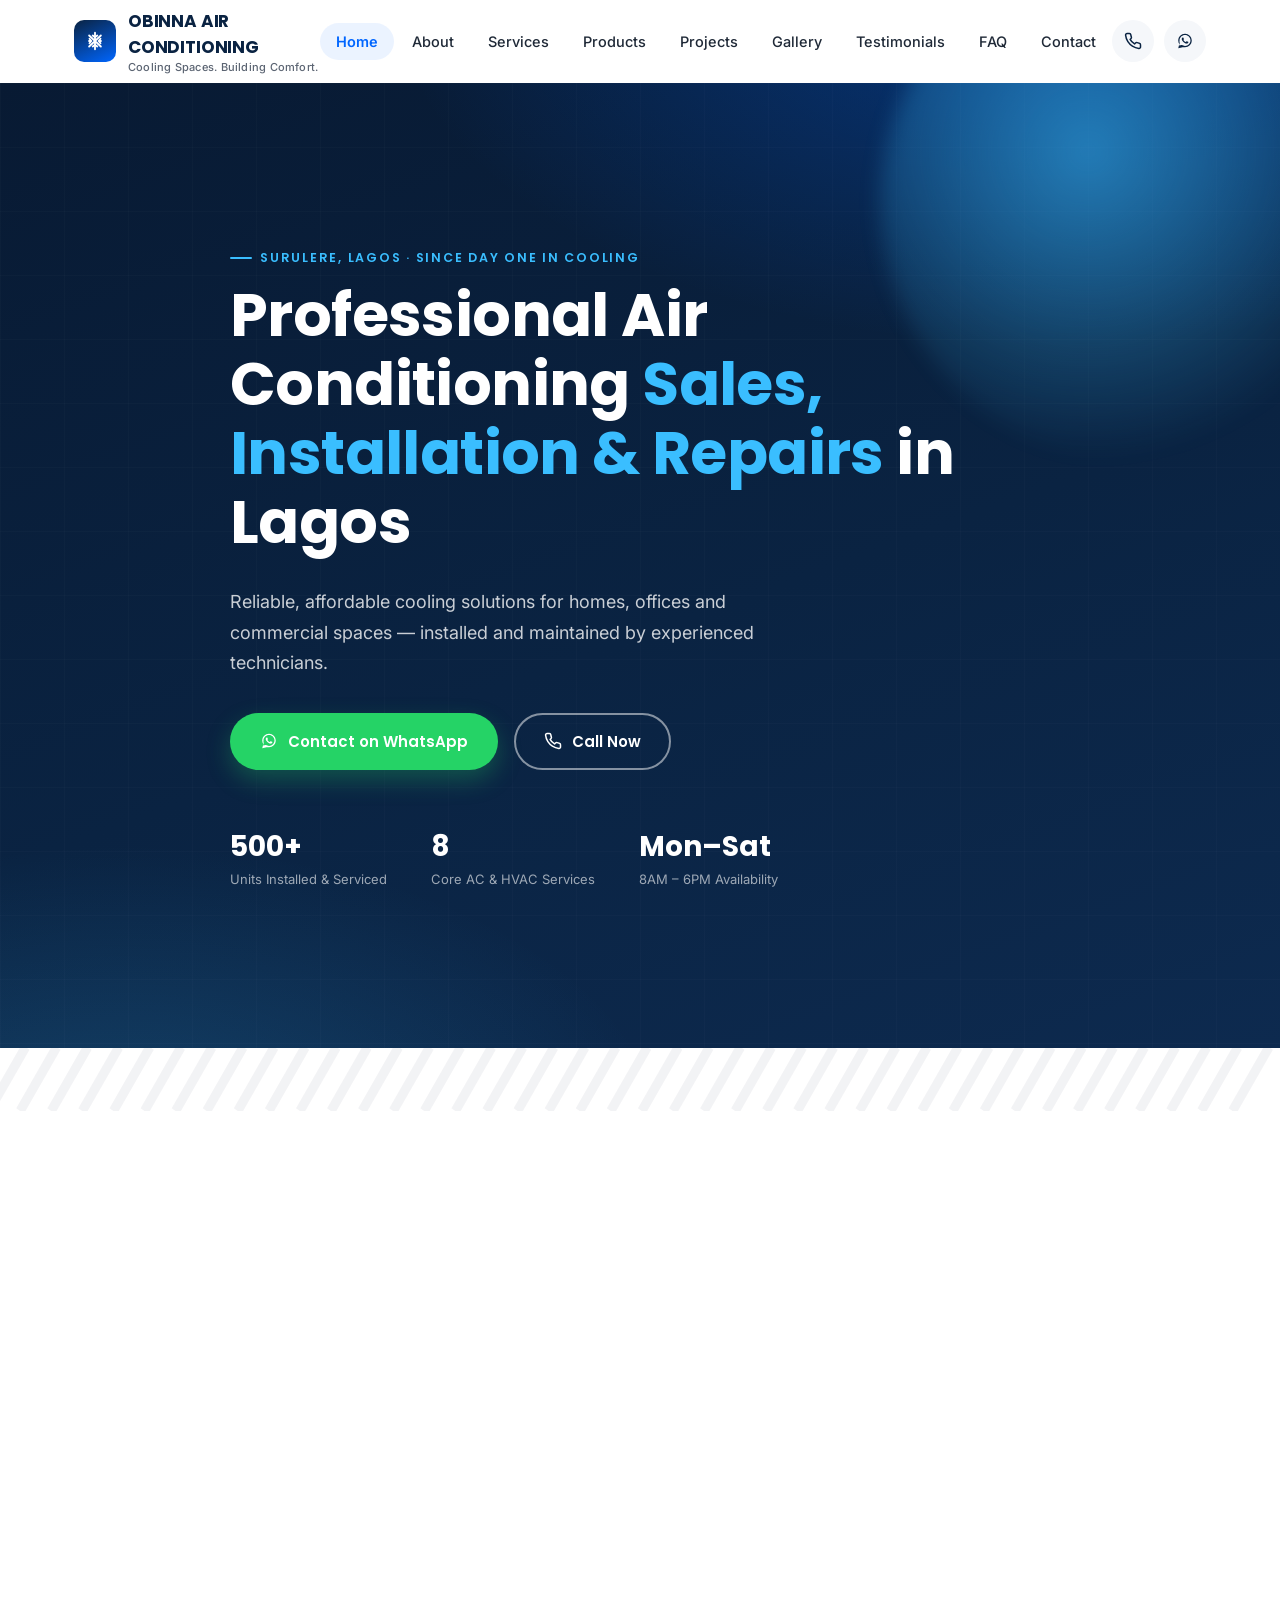
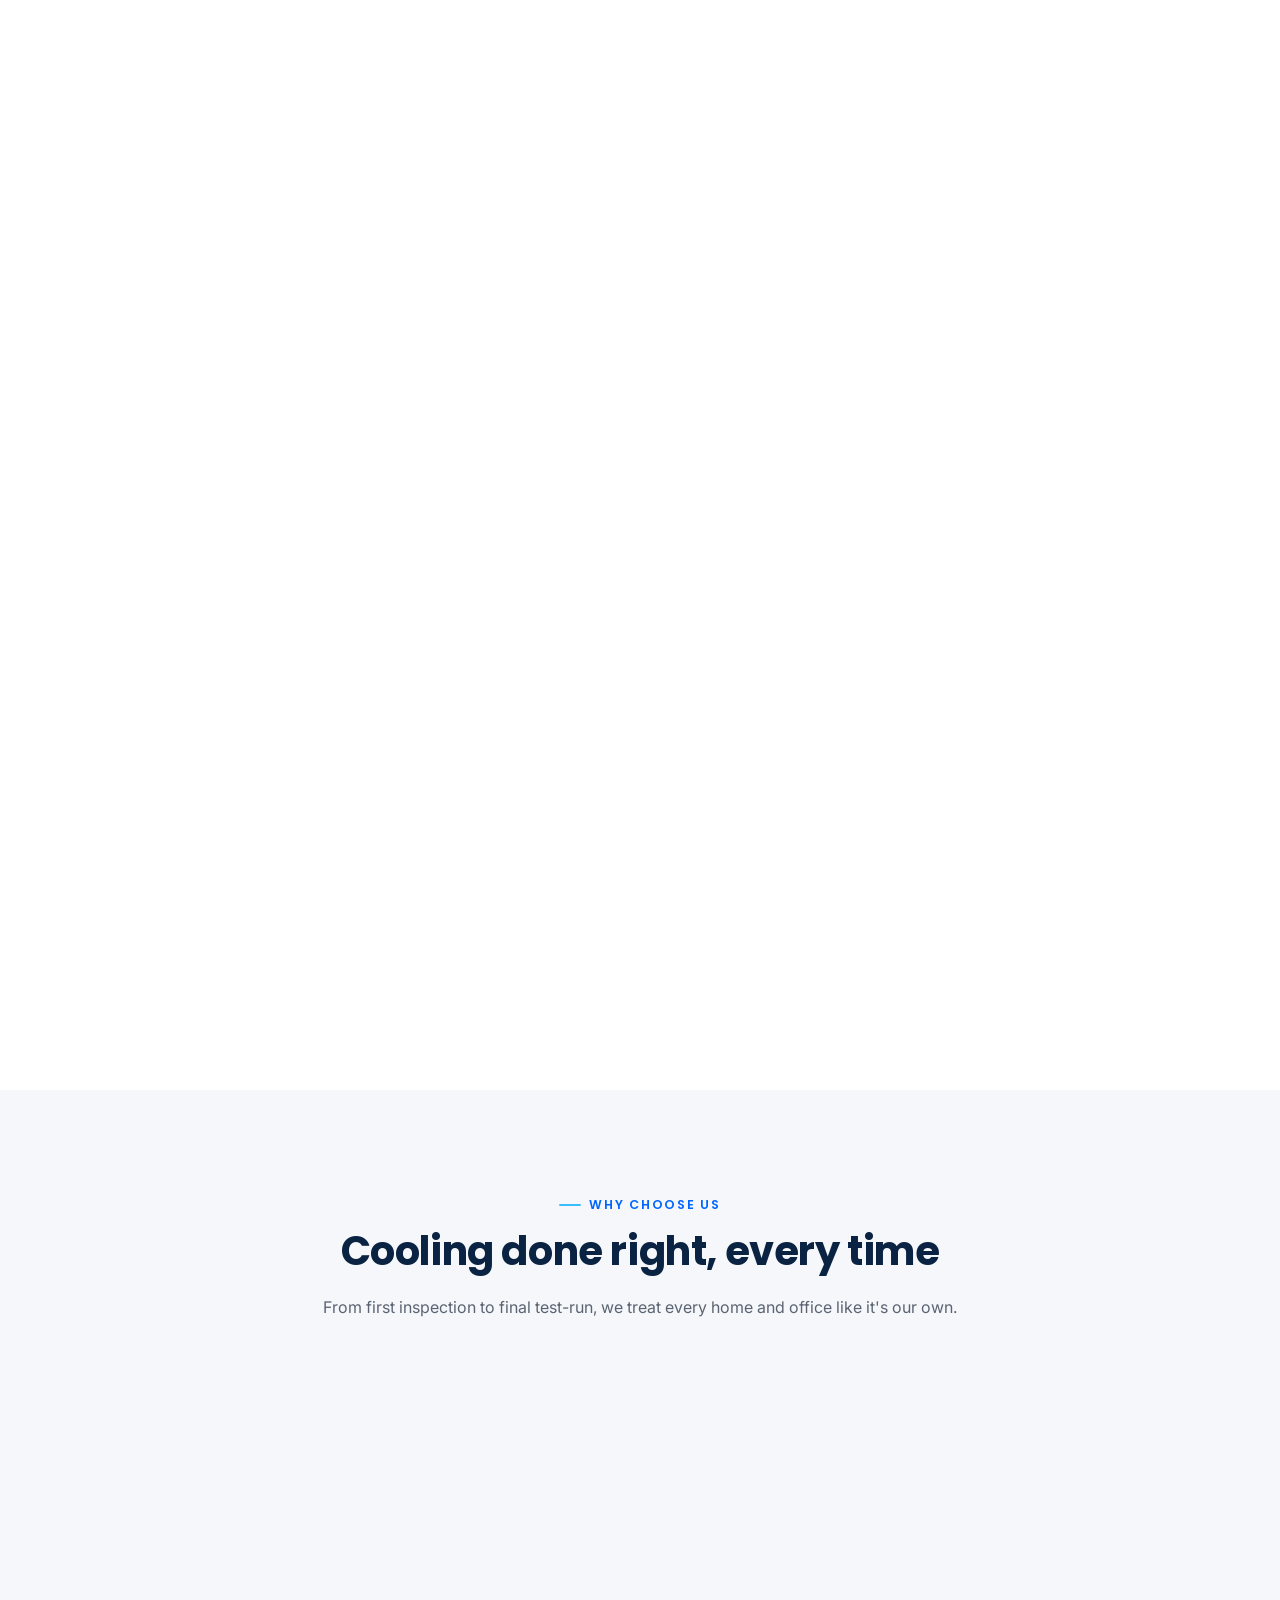
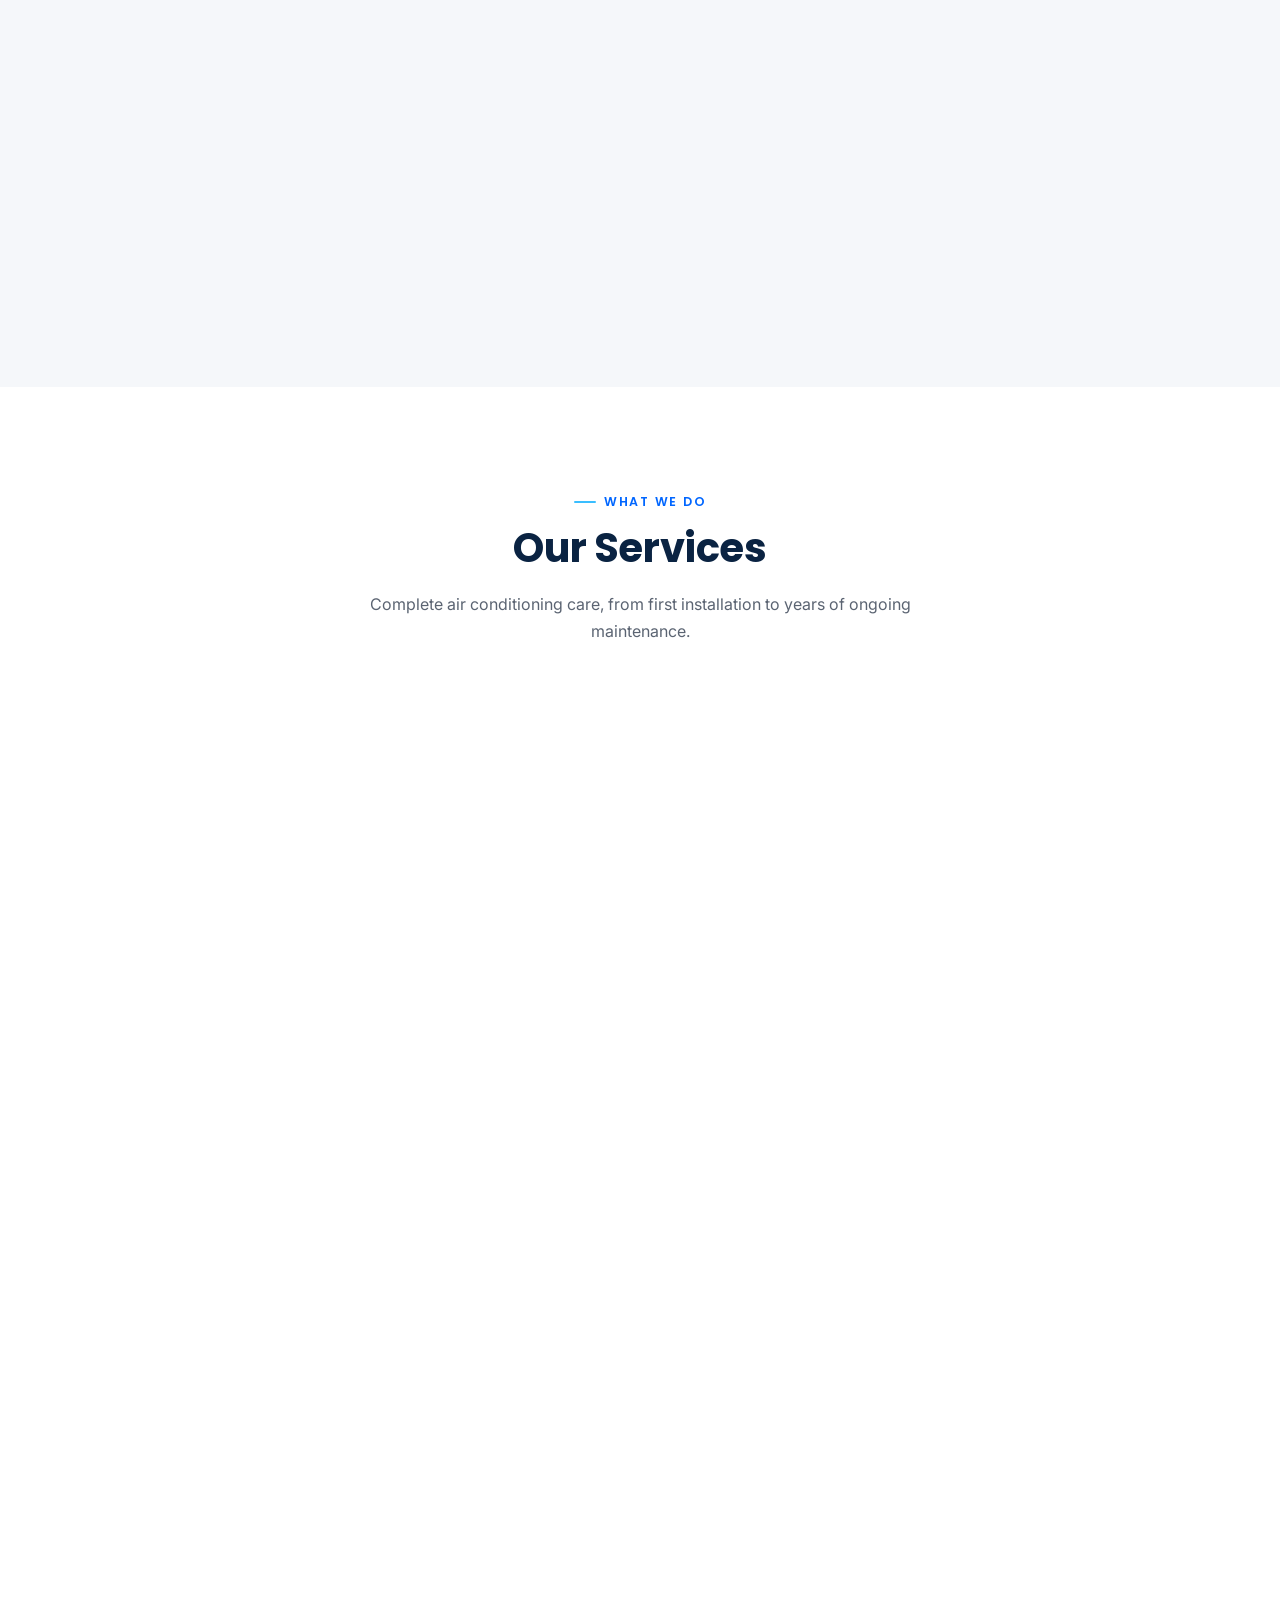
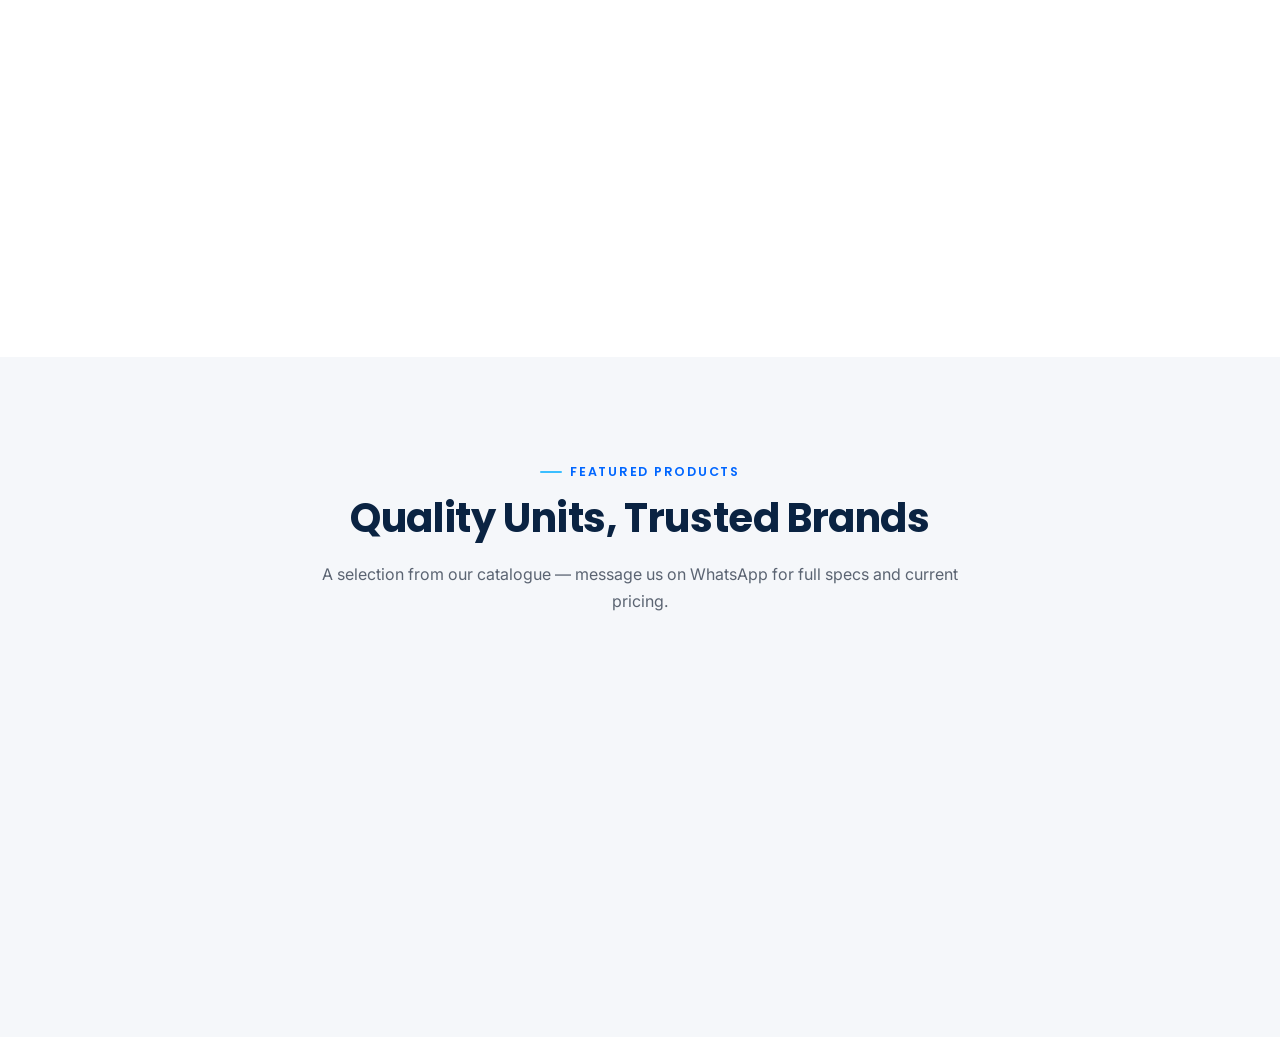
==== index.html @ 701710a2 "Add files via upload" ====
<!DOCTYPE html>
<html lang="en">
<head>
<meta charset="UTF-8">
<meta name="viewport" content="width=device-width, initial-scale=1.0">
<title>Home | Obinna Air Conditioning</title>
<meta name="description" content="Professional air conditioning sales, installation, repairs and maintenance in Surulere, Lagos.">
<meta property="og:title" content="Home | Obinna Air Conditioning">
<meta property="og:description" content="Professional air conditioning sales, installation, repairs and maintenance in Surulere, Lagos.">
<meta property="og:type" content="website">
<link rel="icon" href="data:image/svg+xml,<svg xmlns=%22http://www.w3.org/2000/svg%22 viewBox=%220 0 24 24%22><rect width=%2224%22 height=%2224%22 rx=%226%22 fill=%22%230A2342%22/><path d=%22M12 3v18M5.6 6l12.8 12M5.6 18 18.4 6%22 stroke=%22%233ABEFF%22 stroke-width=%222%22 stroke-linecap=%22round%22/></svg>">
<link rel="preconnect" href="https://fonts.googleapis.com">
<link rel="preconnect" href="https://fonts.gstatic.com" crossorigin>
<link href="https://fonts.googleapis.com/css2?family=Poppins:wght@500;600;700;800&family=Inter:wght@400;500;600&display=swap" rel="stylesheet">
<link rel="stylesheet" href="style.css">
</head>
<body>
<div id="loader"><div class="loader-mark"><span></span></div></div>
<header class="site-header">
  <div class="container nav-wrap">
    <a href="index.html" class="brand">
      <span class="brand-mark"><svg viewBox="0 0 24 24" fill="none" stroke="currentColor" stroke-width="2" stroke-linecap="round" stroke-linejoin="round"><path d="M12 3v18M5.6 6l12.8 12M5.6 18 18.4 6"/><path d="M12 8 9.5 6M12 8l2.5-2M12 16l-2.5 2M12 16l2.5 2M8 12H5.5M8 12 6 9.5M8 12 6 14.5M16 12h2.5M16 12l2-2.5M16 12l2 2.5"/></svg></span>
      <span>OBINNA AIR CONDITIONING<small>Cooling Spaces. Building Comfort.</small></span>
    </a>
    <nav class="nav-links">
      <a href="index.html" class="active">Home</a>
<a href="about.html">About</a>
<a href="services.html">Services</a>
<a href="products.html">Products</a>
<a href="projects.html">Projects</a>
<a href="gallery.html">Gallery</a>
<a href="testimonials.html">Testimonials</a>
<a href="faq.html">FAQ</a>
<a href="contact.html">Contact</a>
    </nav>
    <div class="nav-actions">
      <a href="tel:+2348029831281" class="icon-btn" data-call aria-label="Call us"><svg viewBox="0 0 24 24" fill="none" stroke="currentColor" stroke-width="2" stroke-linecap="round" stroke-linejoin="round"><path d="M22 16.92v3a2 2 0 0 1-2.18 2 19.8 19.8 0 0 1-8.63-3.07 19.5 19.5 0 0 1-6-6 19.8 19.8 0 0 1-3.07-8.67A2 2 0 0 1 4.11 2h3a2 2 0 0 1 2 1.72c.13.96.36 1.9.7 2.81a2 2 0 0 1-.45 2.11L8.09 9.91a16 16 0 0 0 6 6l1.27-1.27a2 2 0 0 1 2.11-.45c.9.34 1.85.57 2.81.7A2 2 0 0 1 22 16.92z"/></svg></a>
      <a href="#" class="icon-btn" data-wa aria-label="WhatsApp us"><svg viewBox="0 0 32 32" fill="currentColor"><path d="M16.02 3C9.4 3 4 8.36 4 15c0 2.36.68 4.55 1.86 6.42L4 29l7.77-2.03A11.9 11.9 0 0 0 16.02 27C22.63 27 28 21.64 28 15S22.63 3 16.02 3Zm0 21.7c-2.02 0-3.9-.55-5.52-1.5l-.4-.24-4.6 1.2 1.23-4.48-.26-.46A9.63 9.63 0 0 1 6.3 15c0-5.36 4.37-9.7 9.72-9.7 5.36 0 9.72 4.34 9.72 9.7 0 5.36-4.36 9.7-9.72 9.7Zm5.35-7.26c-.29-.15-1.73-.85-2-.95-.27-.1-.46-.15-.66.15-.2.29-.76.94-.93 1.14-.17.19-.34.22-.63.07-.29-.14-1.23-.45-2.34-1.43-.86-.77-1.45-1.72-1.62-2.01-.17-.29-.02-.45.13-.6.13-.13.29-.34.44-.5.14-.17.19-.29.29-.48.1-.2.05-.37-.02-.51-.07-.15-.66-1.58-.9-2.17-.24-.57-.48-.5-.66-.5h-.56c-.2 0-.51.07-.78.37-.27.29-1.02 1-1.02 2.44s1.05 2.83 1.19 3.03c.15.19 2.06 3.14 4.99 4.4.7.3 1.24.48 1.67.61.7.22 1.34.19 1.84.12.56-.08 1.73-.71 1.97-1.39.24-.68.24-1.27.17-1.39-.07-.12-.26-.19-.55-.34Z"/></svg></a>
      <button class="nav-toggle" aria-label="Toggle menu"><span></span><span></span><span></span></button>
    </div>
  </div>
</header>


<section class="hero">
  <div class="hero-orb"></div>
  <div class="container hero-inner">
    <div class="eyebrow">Surulere, Lagos &middot; Since Day One in Cooling</div>
    <h1>Professional Air Conditioning <em>Sales, Installation &amp; Repairs</em> in Lagos</h1>
    <p class="lead">Reliable, affordable cooling solutions for homes, offices and commercial spaces &mdash; installed and maintained by experienced technicians.</p>
    <div class="hero-ctas">
      <a href="#" class="btn btn-whatsapp" data-wa><svg viewBox="0 0 32 32" fill="currentColor"><path d="M16.02 3C9.4 3 4 8.36 4 15c0 2.36.68 4.55 1.86 6.42L4 29l7.77-2.03A11.9 11.9 0 0 0 16.02 27C22.63 27 28 21.64 28 15S22.63 3 16.02 3Zm0 21.7c-2.02 0-3.9-.55-5.52-1.5l-.4-.24-4.6 1.2 1.23-4.48-.26-.46A9.63 9.63 0 0 1 6.3 15c0-5.36 4.37-9.7 9.72-9.7 5.36 0 9.72 4.34 9.72 9.7 0 5.36-4.36 9.7-9.72 9.7Zm5.35-7.26c-.29-.15-1.73-.85-2-.95-.27-.1-.46-.15-.66.15-.2.29-.76.94-.93 1.14-.17.19-.34.22-.63.07-.29-.14-1.23-.45-2.34-1.43-.86-.77-1.45-1.72-1.62-2.01-.17-.29-.02-.45.13-.6.13-.13.29-.34.44-.5.14-.17.19-.29.29-.48.1-.2.05-.37-.02-.51-.07-.15-.66-1.58-.9-2.17-.24-.57-.48-.5-.66-.5h-.56c-.2 0-.51.07-.78.37-.27.29-1.02 1-1.02 2.44s1.05 2.83 1.19 3.03c.15.19 2.06 3.14 4.99 4.4.7.3 1.24.48 1.67.61.7.22 1.34.19 1.84.12.56-.08 1.73-.71 1.97-1.39.24-.68.24-1.27.17-1.39-.07-.12-.26-.19-.55-.34Z"/></svg>Contact on WhatsApp</a>
      <a href="tel:+2348029831281" class="btn btn-outline" data-call><svg viewBox="0 0 24 24" fill="none" stroke="currentColor" stroke-width="2" stroke-linecap="round" stroke-linejoin="round"><path d="M22 16.92v3a2 2 0 0 1-2.18 2 19.8 19.8 0 0 1-8.63-3.07 19.5 19.5 0 0 1-6-6 19.8 19.8 0 0 1-3.07-8.67A2 2 0 0 1 4.11 2h3a2 2 0 0 1 2 1.72c.13.96.36 1.9.7 2.81a2 2 0 0 1-.45 2.11L8.09 9.91a16 16 0 0 0 6 6l1.27-1.27a2 2 0 0 1 2.11-.45c.9.34 1.85.57 2.81.7A2 2 0 0 1 22 16.92z"/></svg>Call Now</a>
    </div>
    <div class="hero-stats">
      <div><strong>500+</strong><span>Units Installed &amp; Serviced</span></div>
      <div><strong>8</strong><span>Core AC &amp; HVAC Services</span></div>
      <div><strong>Mon&ndash;Sat</strong><span>8AM &ndash; 6PM Availability</span></div>
    </div>
  </div>
</section>
<div class="vent-divider"><svg preserveAspectRatio="none" viewBox="0 0 1400 64"><line x1="-40" y1="0" x2="-80" y2="64" stroke="#0A2342" stroke-opacity="0.05" stroke-width="10"/><line x1="-6" y1="0" x2="-46" y2="64" stroke="#0A2342" stroke-opacity="0.05" stroke-width="10"/><line x1="28" y1="0" x2="-12" y2="64" stroke="#0A2342" stroke-opacity="0.05" stroke-width="10"/><line x1="62" y1="0" x2="22" y2="64" stroke="#0A2342" stroke-opacity="0.05" stroke-width="10"/><line x1="96" y1="0" x2="56" y2="64" stroke="#0A2342" stroke-opacity="0.05" stroke-width="10"/><line x1="130" y1="0" x2="90" y2="64" stroke="#0A2342" stroke-opacity="0.05" stroke-width="10"/><line x1="164" y1="0" x2="124" y2="64" stroke="#0A2342" stroke-opacity="0.05" stroke-width="10"/><line x1="198" y1="0" x2="158" y2="64" stroke="#0A2342" stroke-opacity="0.05" stroke-width="10"/><line x1="232" y1="0" x2="192" y2="64" stroke="#0A2342" stroke-opacity="0.05" stroke-width="10"/><line x1="266" y1="0" x2="226" y2="64" stroke="#0A2342" stroke-opacity="0.05" stroke-width="10"/><line x1="300" y1="0" x2="260" y2="64" stroke="#0A2342" stroke-opacity="0.05" stroke-width="10"/><line x1="334" y1="0" x2="294" y2="64" stroke="#0A2342" stroke-opacity="0.05" stroke-width="10"/><line x1="368" y1="0" x2="328" y2="64" stroke="#0A2342" stroke-opacity="0.05" stroke-width="10"/><line x1="402" y1="0" x2="362" y2="64" stroke="#0A2342" stroke-opacity="0.05" stroke-width="10"/><line x1="436" y1="0" x2="396" y2="64" stroke="#0A2342" stroke-opacity="0.05" stroke-width="10"/><line x1="470" y1="0" x2="430" y2="64" stroke="#0A2342" stroke-opacity="0.05" stroke-width="10"/><line x1="504" y1="0" x2="464" y2="64" stroke="#0A2342" stroke-opacity="0.05" stroke-width="10"/><line x1="538" y1="0" x2="498" y2="64" stroke="#0A2342" stroke-opacity="0.05" stroke-width="10"/><line x1="572" y1="0" x2="532" y2="64" stroke="#0A2342" stroke-opacity="0.05" stroke-width="10"/><line x1="606" y1="0" x2="566" y2="64" stroke="#0A2342" stroke-opacity="0.05" stroke-width="10"/><line x1="640" y1="0" x2="600" y2="64" stroke="#0A2342" stroke-opacity="0.05" stroke-width="10"/><line x1="674" y1="0" x2="634" y2="64" stroke="#0A2342" stroke-opacity="0.05" stroke-width="10"/><line x1="708" y1="0" x2="668" y2="64" stroke="#0A2342" stroke-opacity="0.05" stroke-width="10"/><line x1="742" y1="0" x2="702" y2="64" stroke="#0A2342" stroke-opacity="0.05" stroke-width="10"/><line x1="776" y1="0" x2="736" y2="64" stroke="#0A2342" stroke-opacity="0.05" stroke-width="10"/><line x1="810" y1="0" x2="770" y2="64" stroke="#0A2342" stroke-opacity="0.05" stroke-width="10"/><line x1="844" y1="0" x2="804" y2="64" stroke="#0A2342" stroke-opacity="0.05" stroke-width="10"/><line x1="878" y1="0" x2="838" y2="64" stroke="#0A2342" stroke-opacity="0.05" stroke-width="10"/><line x1="912" y1="0" x2="872" y2="64" stroke="#0A2342" stroke-opacity="0.05" stroke-width="10"/><line x1="946" y1="0" x2="906" y2="64" stroke="#0A2342" stroke-opacity="0.05" stroke-width="10"/><line x1="980" y1="0" x2="940" y2="64" stroke="#0A2342" stroke-opacity="0.05" stroke-width="10"/><line x1="1014" y1="0" x2="974" y2="64" stroke="#0A2342" stroke-opacity="0.05" stroke-width="10"/><line x1="1048" y1="0" x2="1008" y2="64" stroke="#0A2342" stroke-opacity="0.05" stroke-width="10"/><line x1="1082" y1="0" x2="1042" y2="64" stroke="#0A2342" stroke-opacity="0.05" stroke-width="10"/><line x1="1116" y1="0" x2="1076" y2="64" stroke="#0A2342" stroke-opacity="0.05" stroke-width="10"/><line x1="1150" y1="0" x2="1110" y2="64" stroke="#0A2342" stroke-opacity="0.05" stroke-width="10"/><line x1="1184" y1="0" x2="1144" y2="64" stroke="#0A2342" stroke-opacity="0.05" stroke-width="10"/><line x1="1218" y1="0" x2="1178" y2="64" stroke="#0A2342" stroke-opacity="0.05" stroke-width="10"/><line x1="1252" y1="0" x2="1212" y2="64" stroke="#0A2342" stroke-opacity="0.05" stroke-width="10"/><line x1="1286" y1="0" x2="1246" y2="64" stroke="#0A2342" stroke-opacity="0.05" stroke-width="10"/><line x1="1320" y1="0" x2="1280" y2="64" stroke="#0A2342" stroke-opacity="0.05" stroke-width="10"/><line x1="1354" y1="0" x2="1314" y2="64" stroke="#0A2342" stroke-opacity="0.05" stroke-width="10"/><line x1="1388" y1="0" x2="1348" y2="64" stroke="#0A2342" stroke-opacity="0.05" stroke-width="10"/></svg></div>

<section>
  <div class="container split">
    <div class="reveal">
      <div class="eyebrow">About Obinna Air Conditioning</div>
      <h2>Cooling spaces across Lagos with care and precision</h2>
      <p>Based in Surulere, we specialise in the sales, installation, repair, maintenance and servicing of residential and commercial air conditioning systems. Every project &mdash; from a single bedroom split unit to a full office HVAC fit-out &mdash; is completed with professionalism and attention to detail.</p>
      <ul class="pill-list">
        <li><svg viewBox="0 0 24 24" fill="none" stroke="currentColor" stroke-width="2.4" stroke-linecap="round" stroke-linejoin="round"><polyline points="20 6 9 17 4 12"/></svg>Skilled, experienced technicians</li>
        <li><svg viewBox="0 0 24 24" fill="none" stroke="currentColor" stroke-width="2.4" stroke-linecap="round" stroke-linejoin="round"><polyline points="20 6 9 17 4 12"/></svg>Genuine equipment and spare parts</li>
        <li><svg viewBox="0 0 24 24" fill="none" stroke="currentColor" stroke-width="2.4" stroke-linecap="round" stroke-linejoin="round"><polyline points="20 6 9 17 4 12"/></svg>Transparent, affordable pricing</li>
      </ul>
      <a href="about.html" class="btn btn-outline-dark">More About Us</a>
    </div>
    <div class="reveal">
      <div class="service-block-media" style="border-radius:var(--radius);overflow:hidden;box-shadow:var(--shadow-soft);aspect-ratio:5/4;">
        <img src="https://source.unsplash.com/900x720/?air-conditioner-technician,working" alt="Technician servicing an air conditioner" loading="lazy" style="width:100%;height:100%;object-fit:cover;">
      </div>
    </div>
  </div>
</section>

<section class="bg-section">
      <div class="container">
        <div class="section-head center">
          <div class="eyebrow" style="justify-content:center">Why Choose Us</div>
          <h2>Cooling done right, every time</h2>
          <p style="margin:14px auto 0">From first inspection to final test-run, we treat every home and office like it's our own.</p>
        </div>
        <div class="feature-grid reveal-stagger"><div class="feature-card reveal " data-i="0">
          <div class="icon-tile"><svg viewBox="0 0 24 24" fill="none" stroke="currentColor" stroke-width="2" stroke-linecap="round" stroke-linejoin="round"><circle cx="12" cy="8" r="6"/><path d="M9 14 6.5 22 12 18l5.5 4L15 14"/></svg></div>
          <h3>Experienced Technicians</h3>
          <p>Certified, background-checked engineers with years of hands-on HVAC field experience.</p>
        </div>
<div class="feature-card reveal " data-i="1">
          <div class="icon-tile"><svg viewBox="0 0 24 24" fill="none" stroke="currentColor" stroke-width="2" stroke-linecap="round" stroke-linejoin="round"><path d="M12 2v4M12 18v4M4.9 4.9l2.8 2.8M16.3 16.3l2.8 2.8M2 12h4M18 12h4M4.9 19.1l2.8-2.8M16.3 7.7l2.8-2.8"/><circle cx="12" cy="12" r="3"/></svg></div>
          <h3>Genuine Spare Parts</h3>
          <p>We install and repair with authentic manufacturer parts only, never counterfeits.</p>
        </div>
<div class="feature-card reveal " data-i="2">
          <div class="icon-tile"><svg viewBox="0 0 24 24" fill="none" stroke="currentColor" stroke-width="2" stroke-linecap="round" stroke-linejoin="round"><circle cx="12" cy="12" r="9"/><path d="M12 7v5l3 3"/></svg></div>
          <h3>Fast Response Time</h3>
          <p>Same-day callouts across Surulere and greater Lagos for urgent repairs.</p>
        </div>
<div class="feature-card reveal " data-i="3">
          <div class="icon-tile"><svg viewBox="0 0 24 24" fill="none" stroke="currentColor" stroke-width="2" stroke-linecap="round" stroke-linejoin="round"><path d="M14.7 6.3a4 4 0 0 0-5.6 5.6L2 19l3 3 7.1-7.1a4 4 0 0 0 5.6-5.6l-2.5 2.5-2-2 2.5-2.5z"/></svg></div>
          <h3>Quality Workmanship</h3>
          <p>Every job is finished to a professional standard and pressure-tested before we leave.</p>
        </div>
<div class="feature-card reveal " data-i="4">
          <div class="icon-tile"><svg viewBox="0 0 24 24" fill="none" stroke="currentColor" stroke-width="2" stroke-linecap="round" stroke-linejoin="round"><polygon points="12 2 15 9 22 9.5 17 14.5 18.5 22 12 18 5.5 22 7 14.5 2 9.5 9 9"/></svg></div>
          <h3>Affordable Pricing</h3>
          <p>Transparent, competitive quotes with no hidden charges.</p>
        </div>
<div class="feature-card reveal " data-i="5">
          <div class="icon-tile"><svg viewBox="0 0 24 24" fill="none" stroke="currentColor" stroke-width="2" stroke-linecap="round" stroke-linejoin="round"><circle cx="12" cy="12" r="9"/><path d="M8 14s1.5 2 4 2 4-2 4-2M9 9h.01M15 9h.01"/></svg></div>
          <h3>Customer Satisfaction</h3>
          <p>A growing list of happy homes and businesses across Lagos trust our work.</p>
        </div></div>
      </div>
    </section>

<section>
  <div class="container">
    <div class="section-head center">
      <div class="eyebrow" style="justify-content:center">What We Do</div>
      <h2>Our Services</h2>
      <p style="margin:14px auto 0">Complete air conditioning care, from first installation to years of ongoing maintenance.</p>
    </div>
    <div class="service-grid reveal-stagger"><div class="service-card reveal " data-i="0">
          <div class="thumb"><img src="https://source.unsplash.com/900x700/?air-conditioner-installation,technician" alt="AC Installation" loading="lazy" class="lazy"></div>
          <div class="body">
            <div class="tags"><span class="tag">Installation</span></div>
            <h3>AC Installation</h3>
            <p>Professional supply and installation of split, cassette, standing and window units for homes and offices, sized correctly for your space.</p>
            <a href="services.html" class="btn btn-outline-dark btn-sm">Learn More</a>
          </div>
        </div>
<div class="service-card reveal " data-i="1">
          <div class="thumb"><img src="https://source.unsplash.com/900x700/?air-conditioner-repair,technician" alt="AC Repairs" loading="lazy" class="lazy"></div>
          <div class="body">
            <div class="tags"><span class="tag">Repairs</span></div>
            <h3>AC Repairs</h3>
            <p>Fast, accurate diagnosis and repair of faulty air conditioners — from no-cooling complaints to strange noises and leaks.</p>
            <a href="services.html" class="btn btn-outline-dark btn-sm">Learn More</a>
          </div>
        </div>
<div class="service-card reveal " data-i="2">
          <div class="thumb"><img src="https://source.unsplash.com/900x700/?hvac-maintenance,technician" alt="AC Maintenance & Servicing" loading="lazy" class="lazy"></div>
          <div class="body">
            <div class="tags"><span class="tag">Maintenance</span></div>
            <h3>AC Maintenance & Servicing</h3>
            <p>Scheduled maintenance plans that keep your units running efficiently and catch small issues before they become expensive.</p>
            <a href="services.html" class="btn btn-outline-dark btn-sm">Learn More</a>
          </div>
        </div>
<div class="service-card reveal " data-i="3">
          <div class="thumb"><img src="https://source.unsplash.com/900x700/?air-conditioner-cleaning" alt="Chemical Cleaning" loading="lazy" class="lazy"></div>
          <div class="body">
            <div class="tags"><span class="tag">Chemical Cleaning</span></div>
            <h3>Chemical Cleaning</h3>
            <p>Deep chemical wash of indoor and outdoor units to remove dirt, mould and bacteria build-up for cleaner, healthier air.</p>
            <a href="services.html" class="btn btn-outline-dark btn-sm">Learn More</a>
          </div>
        </div>
<div class="service-card reveal " data-i="4">
          <div class="thumb"><img src="https://source.unsplash.com/900x700/?refrigerant,ac-gas,technician" alt="Gas Refilling" loading="lazy" class="lazy"></div>
          <div class="body">
            <div class="tags"><span class="tag">Gas Refilling</span></div>
            <h3>Gas Refilling</h3>
            <p>Refrigerant leak detection and top-up or full re-gas service using the correct gas type for your unit.</p>
            <a href="services.html" class="btn btn-outline-dark btn-sm">Learn More</a>
          </div>
        </div>
<div class="service-card reveal " data-i="5">
          <div class="thumb"><img src="https://source.unsplash.com/900x700/?ac-installation,outdoor-unit" alt="AC Relocation" loading="lazy" class="lazy"></div>
          <div class="body">
            <div class="tags"><span class="tag">Relocation</span></div>
            <h3>AC Relocation</h3>
            <p>Safe removal and reinstallation of your existing air conditioner when you move house or reorganise a space.</p>
            <a href="services.html" class="btn btn-outline-dark btn-sm">Learn More</a>
          </div>
        </div></div>
    <div style="text-align:center;margin-top:44px" class="reveal"><a href="services.html" class="btn btn-primary">View All Services</a></div>
  </div>
</section>

<section class="bg-section">
  <div class="container">
    <div class="section-head center">
      <div class="eyebrow" style="justify-content:center">Featured Products</div>
      <h2>Quality Units, Trusted Brands</h2>
      <p style="margin:14px auto 0">A selection from our catalogue &mdash; message us on WhatsApp for full specs and current pricing.</p>
    </div>
    <div class="product-grid reveal-stagger"><div class="product-card reveal " data-i="0">
          <div class="thumb"><span class="brand-chip">LG</span><img src="https://source.unsplash.com/700x700/?lg-split-air-conditioner,white" alt="1.5HP Inverter Split AC" loading="lazy" class="lazy"></div>
---- style.css ----
/* ===========================================================
   OBINNA AIR CONDITIONING — Stylesheet
   Cooling Spaces. Building Comfort.
   =========================================================== */

:root{
  --c-primary: #0A2342;      /* deep navy — authority, trust   */
  --c-secondary: #0066FF;    /* electric blue — action, energy */
  --c-accent: #3ABEFF;       /* sky blue — cool air, highlight */
  --c-bg: #FFFFFF;
  --c-section: #F5F7FA;
  --c-text: #1F2937;
  --c-text-soft: #5B6472;
  --c-white: #FFFFFF;
  --c-line: #E4E9F0;
  --c-success: #25D366; /* WhatsApp brand green, used only for WA touchpoints */

  --font-head: 'Poppins', sans-serif;
  --font-body: 'Inter', sans-serif;

  --radius: 14px;
  --radius-sm: 8px;
  --shadow-soft: 0 10px 30px rgba(10,35,66,0.08);
  --shadow-lift: 0 20px 45px rgba(10,35,66,0.14);
  --ease: cubic-bezier(.22,.61,.36,1);
  --container: 1180px;
}

*,*::before,*::after{box-sizing:border-box;}
html{scroll-behavior:smooth;}
body{
  margin:0;
  font-family:var(--font-body);
  color:var(--c-text);
  background:var(--c-bg);
  -webkit-font-smoothing:antialiased;
  overflow-x:hidden;
}
img{max-width:100%;display:block;}
a{color:inherit;text-decoration:none;}
ul{list-style:none;margin:0;padding:0;}
h1,h2,h3,h4{
  font-family:var(--font-head);
  color:var(--c-primary);
  margin:0 0 .5em;
  line-height:1.15;
  letter-spacing:-0.01em;
}
p{line-height:1.7;color:var(--c-text-soft);margin:0 0 1em;}
.container{max-width:var(--container);margin:0 auto;padding:0 24px;}
section{padding:100px 0;}
@media(max-width:768px){section{padding:64px 0;}}

:focus-visible{outline:3px solid var(--c-accent);outline-offset:3px;}
@media (prefers-reduced-motion: reduce){
  *{animation-duration:.001ms !important;animation-iteration-count:1 !important;transition-duration:.001ms !important;scroll-behavior:auto !important;}
}

/* ---------- Eyebrow / labels ---------- */
.eyebrow{
  display:inline-flex;align-items:center;gap:8px;
  font-family:var(--font-head);
  font-size:12.5px;font-weight:600;letter-spacing:.14em;text-transform:uppercase;
  color:var(--c-secondary);margin-bottom:14px;
}
.eyebrow::before{content:"";width:22px;height:2px;background:var(--c-accent);border-radius:2px;}
.section-head{max-width:640px;margin-bottom:56px;}
.section-head.center{margin-left:auto;margin-right:auto;text-align:center;}
.section-head h2{font-size:clamp(28px,3.6vw,40px);}

/* ---------- Buttons ---------- */
.btn{
  display:inline-flex;align-items:center;justify-content:center;gap:10px;
  font-family:var(--font-head);font-weight:600;font-size:15px;
  padding:15px 28px;border-radius:100px;border:2px solid transparent;
  cursor:pointer;transition:transform .25s var(--ease), box-shadow .25s var(--ease), background .25s var(--ease), color .25s var(--ease);
  white-space:nowrap;
}
.btn svg{width:18px;height:18px;flex-shrink:0;}
.btn-primary{background:var(--c-secondary);color:#fff;box-shadow:0 10px 24px rgba(0,102,255,.28);}
.btn-primary:hover{transform:translateY(-2px);box-shadow:0 16px 30px rgba(0,102,255,.36);}
.btn-outline{background:transparent;border-color:rgba(255,255,255,.5);color:#fff;}
.btn-outline:hover{background:rgba(255,255,255,.12);border-color:#fff;transform:translateY(-2px);}
.btn-outline-dark{background:transparent;border-color:var(--c-line);color:var(--c-primary);}
.btn-outline-dark:hover{border-color:var(--c-secondary);color:var(--c-secondary);transform:translateY(-2px);}
.btn-whatsapp{background:var(--c-success);color:#fff;box-shadow:0 10px 24px rgba(37,211,102,.28);}
.btn-whatsapp:hover{transform:translateY(-2px);box-shadow:0 16px 30px rgba(37,211,102,.36);}
.btn-block{width:100%;}
.btn-sm{padding:10px 18px;font-size:13.5px;}

/* ---------- Loading screen ---------- */
#loader{
  position:fixed;inset:0;z-index:9999;background:var(--c-primary);
  display:flex;align-items:center;justify-content:center;
  transition:opacity .6s var(--ease), visibility .6s var(--ease);
  /* CSS-only fallback: hides itself even if script.js fails to load or run */
  animation:loaderAutoHide .6s var(--ease) forwards;
  animation-delay:1.6s;
}
#loader.hide{opacity:0;visibility:hidden;}
@keyframes loaderAutoHide{
  to{opacity:0;visibility:hidden;pointer-events:none;}
}
.loader-mark{position:relative;width:64px;height:64px;}
.loader-mark span{
  position:absolute;inset:0;border-radius:50%;border:3px solid rgba(58,190,255,.2);
  border-top-color:var(--c-accent);animation:spin 1s linear infinite;
}
@keyframes spin{to{transform:rotate(360deg);}}

/* ---------- Header / Nav ---------- */
.site-header{
  position:sticky;top:0;z-index:900;background:rgba(255,255,255,.92);
  backdrop-filter:blur(10px);border-bottom:1px solid transparent;
  transition:border-color .3s var(--ease), box-shadow .3s var(--ease), background .3s var(--ease);
}
.site-header.scrolled{border-color:var(--c-line);box-shadow:0 6px 24px rgba(10,35,66,.06);}
.nav-wrap{display:flex;align-items:center;justify-content:space-between;height:82px;}
.brand{display:flex;align-items:center;gap:12px;font-family:var(--font-head);font-weight:700;color:var(--c-primary);font-size:17px;letter-spacing:-.01em;}
.brand-mark{
  width:42px;height:42px;border-radius:10px;flex-shrink:0;
  background:linear-gradient(155deg,var(--c-primary),var(--c-secondary));
  display:flex;align-items:center;justify-content:center;
}
.brand-mark svg{width:22px;height:22px;color:#fff;}
.brand small{display:block;font-family:var(--font-body);font-weight:500;font-size:11px;color:var(--c-text-soft);letter-spacing:.02em;}

.nav-links{display:flex;align-items:center;gap:2px;}
.nav-links a{
  padding:10px 16px;font-size:14.5px;font-weight:500;color:var(--c-text);
  border-radius:100px;transition:background .2s,color .2s;position:relative;
}
.nav-links a:hover{color:var(--c-secondary);}
.nav-links a.active{color:var(--c-secondary);font-weight:600;background:rgba(0,102,255,.08);}

.nav-actions{display:flex;align-items:center;gap:10px;}
.icon-btn{
  width:42px;height:42px;border-radius:50%;display:flex;align-items:center;justify-content:center;
  background:var(--c-section);color:var(--c-primary);transition:background .2s,color .2s,transform .2s;
}
.icon-btn:hover{background:var(--c-secondary);color:#fff;transform:translateY(-2px);}
.icon-btn svg{width:18px;height:18px;}

.nav-toggle{display:none;width:42px;height:42px;border-radius:10px;background:var(--c-section);align-items:center;justify-content:center;flex-direction:column;gap:5px;}
.nav-toggle span{width:20px;height:2px;background:var(--c-primary);border-radius:2px;transition:transform .3s,opacity .3s;}
.nav-toggle.open span:nth-child(1){transform:translateY(7px) rotate(45deg);}
.nav-toggle.open span:nth-child(2){opacity:0;}
.nav-toggle.open span:nth-child(3){transform:translateY(-7px) rotate(-45deg);}

@media(max-width:960px){
  .nav-links{
    position:fixed;top:82px;left:0;right:0;bottom:0;background:#fff;flex-direction:column;
    align-items:stretch;padding:20px 24px;gap:4px;transform:translateX(100%);transition:transform .35s var(--ease);
    overflow-y:auto;
  }
  .nav-links.open{transform:translateX(0);}
  .nav-links a{padding:16px;font-size:17px;border-bottom:1px solid var(--c-line);border-radius:0;}
  .nav-toggle{display:flex;}
  .nav-actions .btn-sm-label{display:none;}
}

/* ---------- Hero ---------- */
.hero{
  position:relative;min-height:92vh;display:flex;align-items:center;
  background:radial-gradient(1100px 600px at 82% -10%, rgba(0,102,255,.35), transparent 60%),
             radial-gradient(900px 500px at 10% 110%, rgba(58,190,255,.18), transparent 60%),
             linear-gradient(160deg,#081a33,var(--c-primary) 55%,#0d2a4f);
  overflow:hidden;
}
.hero::before{
  content:"";position:absolute;inset:0;opacity:.5;pointer-events:none;
  background-image:
    linear-gradient(rgba(255,255,255,.035) 1px,transparent 1px),
    linear-gradient(90deg,rgba(255,255,255,.035) 1px,transparent 1px);
  background-size:64px 64px;
}
.hero-orb{
  position:absolute;width:520px;height:520px;border-radius:50%;
  background:radial-gradient(circle at 40% 40%, rgba(58,190,255,.55), rgba(58,190,255,0) 70%);
  top:-140px;right:-120px;filter:blur(10px);animation:drift 12s ease-in-out infinite;
}
@keyframes drift{0%,100%{transform:translate(0,0) scale(1);}50%{transform:translate(-24px,26px) scale(1.06);}}
.hero-inner{position:relative;z-index:2;padding-top:60px;padding-bottom:60px;}
.hero .eyebrow{color:var(--c-accent);}
.hero .eyebrow::before{background:var(--c-accent);}
.hero h1{
  color:#fff;font-size:clamp(34px,5.4vw,60px);max-width:820px;font-weight:700;
}
.hero h1 em{font-style:normal;color:var(--c-accent);}
.hero p.lead{color:rgba(255,255,255,.78);font-size:18px;max-width:560px;margin-bottom:34px;}
.hero-ctas{display:flex;gap:16px;flex-wrap:wrap;margin-bottom:56px;}
.hero-stats{display:flex;gap:44px;flex-wrap:wrap;}
.hero-stats div strong{display:block;font-family:var(--font-head);font-size:28px;color:#fff;}
.hero-stats div span{color:rgba(255,255,255,.6);font-size:13px;}

/* Vent-slat divider — signature motif, used sparingly */
.vent-divider{position:relative;height:64px;overflow:hidden;background:var(--c-bg);}
.vent-divider svg{position:absolute;top:-1px;left:0;width:100%;height:100%;}
.vent-divider.flip{transform:scaleY(-1);}

/* ---------- Page hero (interior pages) ---------- */
.page-hero{
  background:linear-gradient(160deg,#081a33,var(--c-primary) 60%,#0d2a4f);
  padding:150px 0 90px;position:relative;overflow:hidden;
}
.page-hero::before{
  content:"";position:absolute;inset:0;opacity:.5;pointer-events:none;
  background-image:linear-gradient(rgba(255,255,255,.035) 1px,transparent 1px),linear-gradient(90deg,rgba(255,255,255,.035) 1px,transparent 1px);
  background-size:64px 64px;
}
.page-hero .eyebrow{color:var(--c-accent);}
.page-hero .eyebrow::before{background:var(--c-accent);}
.page-hero h1{color:#fff;font-size:clamp(30px,4.4vw,46px);position:relative;max-width:760px;}
.page-hero p{color:rgba(255,255,255,.75);max-width:560px;position:relative;font-size:16.5px;}
.breadcrumb{position:relative;color:rgba(255,255,255,.55);font-size:13.5px;margin-bottom:18px;}
.breadcrumb a{color:rgba(255,255,255,.85);}
.breadcrumb a:hover{color:var(--c-accent);}

/* ---------- Reveal-on-scroll ---------- */
.reveal{opacity:0;transform:translateY(28px);transition:opacity .7s var(--ease), transform .7s var(--ease);}
.reveal.in{opacity:1;transform:none;}
.reveal-stagger > *{transition-delay:calc(var(--i, 0) * 90ms);}

/* ---------- Section backgrounds ---------- */
.bg-section{background:var(--c-section);}
.bg-primary{background:var(--c-primary);color:#fff;}
.bg-primary h2,.bg-primary h3,.bg-primary h4{color:#fff;}
.bg-primary p{color:rgba(255,255,255,.7);}

/* ---------- Why choose us ---------- */
.feature-grid{display:grid;grid-template-columns:repeat(3,1fr);gap:28px;}
@media(max-width:860px){.feature-grid{grid-template-columns:repeat(2,1fr);}}
@media(max-width:560px){.feature-grid{grid-template-columns:1fr;}}
.feature-card{
  background:#fff;border:1px solid var(--c-line);border-radius:var(--radius);padding:32px 26px;
  transition:transform .3s var(--ease), box-shadow .3s var(--ease), border-color .3s;
}
.feature-card:hover{transform:translateY(-6px);box-shadow:var(--shadow-lift);border-color:transparent;}
.icon-tile{
  width:52px;height:52px;border-radius:12px;display:flex;align-items:center;justify-content:center;margin-bottom:20px;
  background:linear-gradient(155deg,var(--c-secondary),var(--c-accent));
}
.icon-tile svg{width:26px;height:26px;color:#fff;}
.feature-card h3{font-size:18px;margin-bottom:8px;}
.feature-card p{font-size:14.5px;margin:0;}

/* ---------- Service cards ---------- */
.service-grid{display:grid;grid-template-columns:repeat(3,1fr);gap:26px;}
@media(max-width:900px){.service-grid{grid-template-columns:repeat(2,1fr);}}
@media(max-width:600px){.service-grid{grid-template-columns:1fr;}}
.service-card{
  background:#fff;border-radius:var(--radius);overflow:hidden;border:1px solid var(--c-line);
  transition:transform .3s var(--ease), box-shadow .3s var(--ease);display:flex;flex-direction:column;
}
.service-card:hover{transform:translateY(-6px);box-shadow:var(--shadow-lift);}
.service-card .thumb{aspect-ratio:4/3;overflow:hidden;position:relative;background:var(--c-section);}
.service-card .thumb img{width:100%;height:100%;object-fit:cover;transition:transform .5s var(--ease);}
.service-card:hover .thumb img{transform:scale(1.06);}
.service-card .body{padding:24px;display:flex;flex-direction:column;gap:10px;flex:1;}
.service-card h3{font-size:18px;margin:0;}
.service-card p{font-size:14px;margin:0;flex:1;}
.service-card .tags{display:flex;flex-wrap:wrap;gap:6px;margin:2px 0 4px;}
.tag{font-size:11.5px;font-weight:600;color:var(--c-secondary);background:rgba(0,102,255,.08);padding:5px 10px;border-radius:100px;}

/* ---------- Service detail block (services.html) ---------- */
.service-block{display:grid;grid-template-columns:1fr 1fr;gap:56px;align-items:center;padding:70px 0;border-bottom:1px solid var(--c-line);}
.service-block:last-child{border-bottom:none;}
.service-block.reverse{direction:rtl;}
.service-block.reverse > *{direction:ltr;}
.service-block .media{border-radius:var(--radius);overflow:hidden;aspect-ratio:5/4;box-shadow:var(--shadow-soft);}
.service-block .media img{width:100%;height:100%;object-fit:cover;}
.service-block .num{font-family:var(--font-head);font-weight:700;color:var(--c-accent);font-size:14px;letter-spacing:.1em;margin-bottom:10px;display:block;}
.service-block h3{font-size:26px;}
.benefit-list{display:grid;gap:10px;margin:20px 0 26px;}
.benefit-list li{display:flex;gap:10px;align-items:flex-start;font-size:14.5px;color:var(--c-text);}
.benefit-list svg{width:19px;height:19px;color:var(--c-secondary);flex-shrink:0;margin-top:2px;}
@media(max-width:860px){
  .service-block,.service-block.reverse{grid-template-columns:1fr;direction:ltr;gap:28px;}
}

/* ---------- Product cards ---------- */
.filter-bar{display:flex;flex-wrap:wrap;gap:10px;margin-bottom:44px;}
.filter-btn{
  padding:10px 20px;border-radius:100px;border:1px solid var(--c-line);background:#fff;
  font-family:var(--font-head);font-size:13.5px;font-weight:600;color:var(--c-text-soft);cursor:pointer;
  transition:all .2s;
}
.filter-btn:hover{border-color:var(--c-secondary);color:var(--c-secondary);}
.filter-btn.active{background:var(--c-primary);border-color:var(--c-primary);color:#fff;}

.product-grid{display:grid;grid-template-columns:repeat(4,1fr);gap:24px;}
@media(max-width:1080px){.product-grid{grid-template-columns:repeat(3,1fr);}}
@media(max-width:760px){.product-grid{grid-template-columns:repeat(2,1fr);}}
@media(max-width:480px){.product-grid{grid-template-columns:1fr;}}
.product-card{
  background:#fff;border:1px solid var(--c-line);border-radius:var(--radius);overflow:hidden;
  display:flex;flex-direction:column;transition:transform .3s var(--ease), box-shadow .3s var(--ease);
}
.product-card:hover{transform:translateY(-5px);box-shadow:var(--shadow-lift);}
.product-card .thumb{aspect-ratio:1/1;background:var(--c-section);position:relative;overflow:hidden;}
.product-card .thumb img{width:100%;height:100%;object-fit:cover;}
.product-card .brand-chip{
  position:absolute;top:12px;left:12px;background:#fff;padding:4px 10px;border-radius:100px;
  font-size:11px;font-weight:700;letter-spacing:.03em;color:var(--c-primary);box-shadow:0 4px 10px rgba(0,0,0,.08);
}
.product-card .body{padding:18px 18px 20px;display:flex;flex-direction:column;gap:8px;flex:1;}
.product-card h3{font-size:15.5px;margin:0;}
.product-card .meta{font-size:12.5px;color:var(--c-text-soft);}
.product-card .feat-list{font-size:12.5px;color:var(--c-text-soft);margin:0;padding:0;}
.product-card .feat-list li{position:relative;padding-left:14px;margin-bottom:3px;}
.product-card .feat-list li::before{content:"";position:absolute;left:0;top:7px;width:5px;height:5px;border-radius:50%;background:var(--c-accent);}
.price-row{display:flex;align-items:center;justify-content:space-between;margin-top:auto;padding-top:10px;border-top:1px dashed var(--c-line);}
.price{font-family:var(--font-head);font-weight:700;color:var(--c-primary);font-size:16px;}

/* ---------- Brand strip ---------- */
.brand-strip{display:flex;flex-wrap:wrap;align-items:center;justify-content:space-between;gap:32px;}
.brand-strip .brand-name{
  font-family:var(--font-head);font-weight:700;font-size:20px;color:var(--c-text-soft);
  opacity:.6;transition:opacity .3s,color .3s;letter-spacing:.01em;
}
.brand-strip .brand-name:hover{opacity:1;color:var(--c-primary);}

/* ---------- Projects ---------- */
.project-grid{display:grid;grid-template-columns:repeat(3,1fr);gap:24px;}
@media(max-width:900px){.project-grid{grid-template-columns:repeat(2,1fr);}}
@media(max-width:600px){.project-grid{grid-template-columns:1fr;}}
.project-card{position:relative;border-radius:var(--radius);overflow:hidden;aspect-ratio:4/5;cursor:pointer;}
.project-card img{width:100%;height:100%;object-fit:cover;transition:transform .5s var(--ease);}
.project-card:hover img{transform:scale(1.08);}
.project-card .overlay{
  position:absolute;inset:0;background:linear-gradient(0deg,rgba(10,35,66,.92) 0%,rgba(10,35,66,.15) 55%,transparent 80%);
  display:flex;flex-direction:column;justify-content:flex-end;padding:22px;color:#fff;
}
.project-card .overlay .cat{font-size:11px;font-weight:700;letter-spacing:.08em;text-transform:uppercase;color:var(--c-accent);margin-bottom:6px;}
.project-card .overlay h3{color:#fff;font-size:17px;margin:0 0 4px;}
.project-card .overlay .loc{font-size:12.5px;color:rgba(255,255,255,.7);}

/* ---------- Gallery ---------- */
.gallery-grid{display:grid;grid-template-columns:repeat(4,1fr);gap:16px;}
@media(max-width:900px){.gallery-grid{grid-template-columns:repeat(3,1fr);}}
@media(max-width:600px){.gallery-grid{grid-template-columns:repeat(2,1fr);}}
.gallery-item{border-radius:10px;overflow:hidden;aspect-ratio:1/1;cursor:pointer;position:relative;}
.gallery-item img{width:100%;height:100%;object-fit:cover;transition:transform .45s var(--ease);}
.gallery-item:hover img{transform:scale(1.1);}
.gallery-item .zoom{
  position:absolute;inset:0;background:rgba(10,35,66,.35);opacity:0;transition:opacity .3s;
  display:flex;align-items:center;justify-content:center;
}
.gallery-item:hover .zoom{opacity:1;}
.gallery-item .zoom svg{width:26px;height:26px;color:#fff;}

/* Lightbox */
#lightbox{position:fixed;inset:0;background:rgba(8,17,32,.94);z-index:9998;display:none;align-items:center;justify-content:center;padding:40px;}
#lightbox.open{display:flex;}
#lightbox img{max-width:min(90vw,900px);max-height:80vh;border-radius:10px;box-shadow:0 30px 60px rgba(0,0,0,.5);}
#lightbox .lb-close{position:absolute;top:28px;right:28px;width:46px;height:46px;border-radius:50%;background:rgba(255,255,255,.1);display:flex;align-items:center;justify-content:center;color:#fff;}
#lightbox .lb-close:hover{background:rgba(255,255,255,.2);}
#lightbox .lb-close svg{width:20px;height:20px;}

/* ---------- Testimonials ---------- */
.testimonial-grid{display:grid;grid-template-columns:repeat(3,1fr);gap:24px;}
@media(max-width:900px){.testimonial-grid{grid-template-columns:repeat(2,1fr);}}
@media(max-width:600px){.testimonial-grid{grid-template-columns:1fr;}}
.testimonial-card{background:#fff;border:1px solid var(--c-line);border-radius:var(--radius);padding:28px;display:flex;flex-direction:column;gap:14px;}
.stars{display:flex;gap:3px;color:#F5A623;}
.stars svg{width:16px;height:16px;}
.testimonial-card p{font-size:14.5px;color:var(--c-text);margin:0;}
.reviewer{display:flex;align-items:center;gap:12px;margin-top:auto;}
.reviewer .avatar{
  width:42px;height:42px;border-radius:50%;background:linear-gradient(155deg,var(--c-primary),var(--c-secondary));
  display:flex;align-items:center;justify-content:center;color:#fff;font-family:var(--font-head);font-weight:700;font-size:15px;flex-shrink:0;
}
.reviewer strong{display:block;font-size:14px;color:var(--c-primary);}
.review
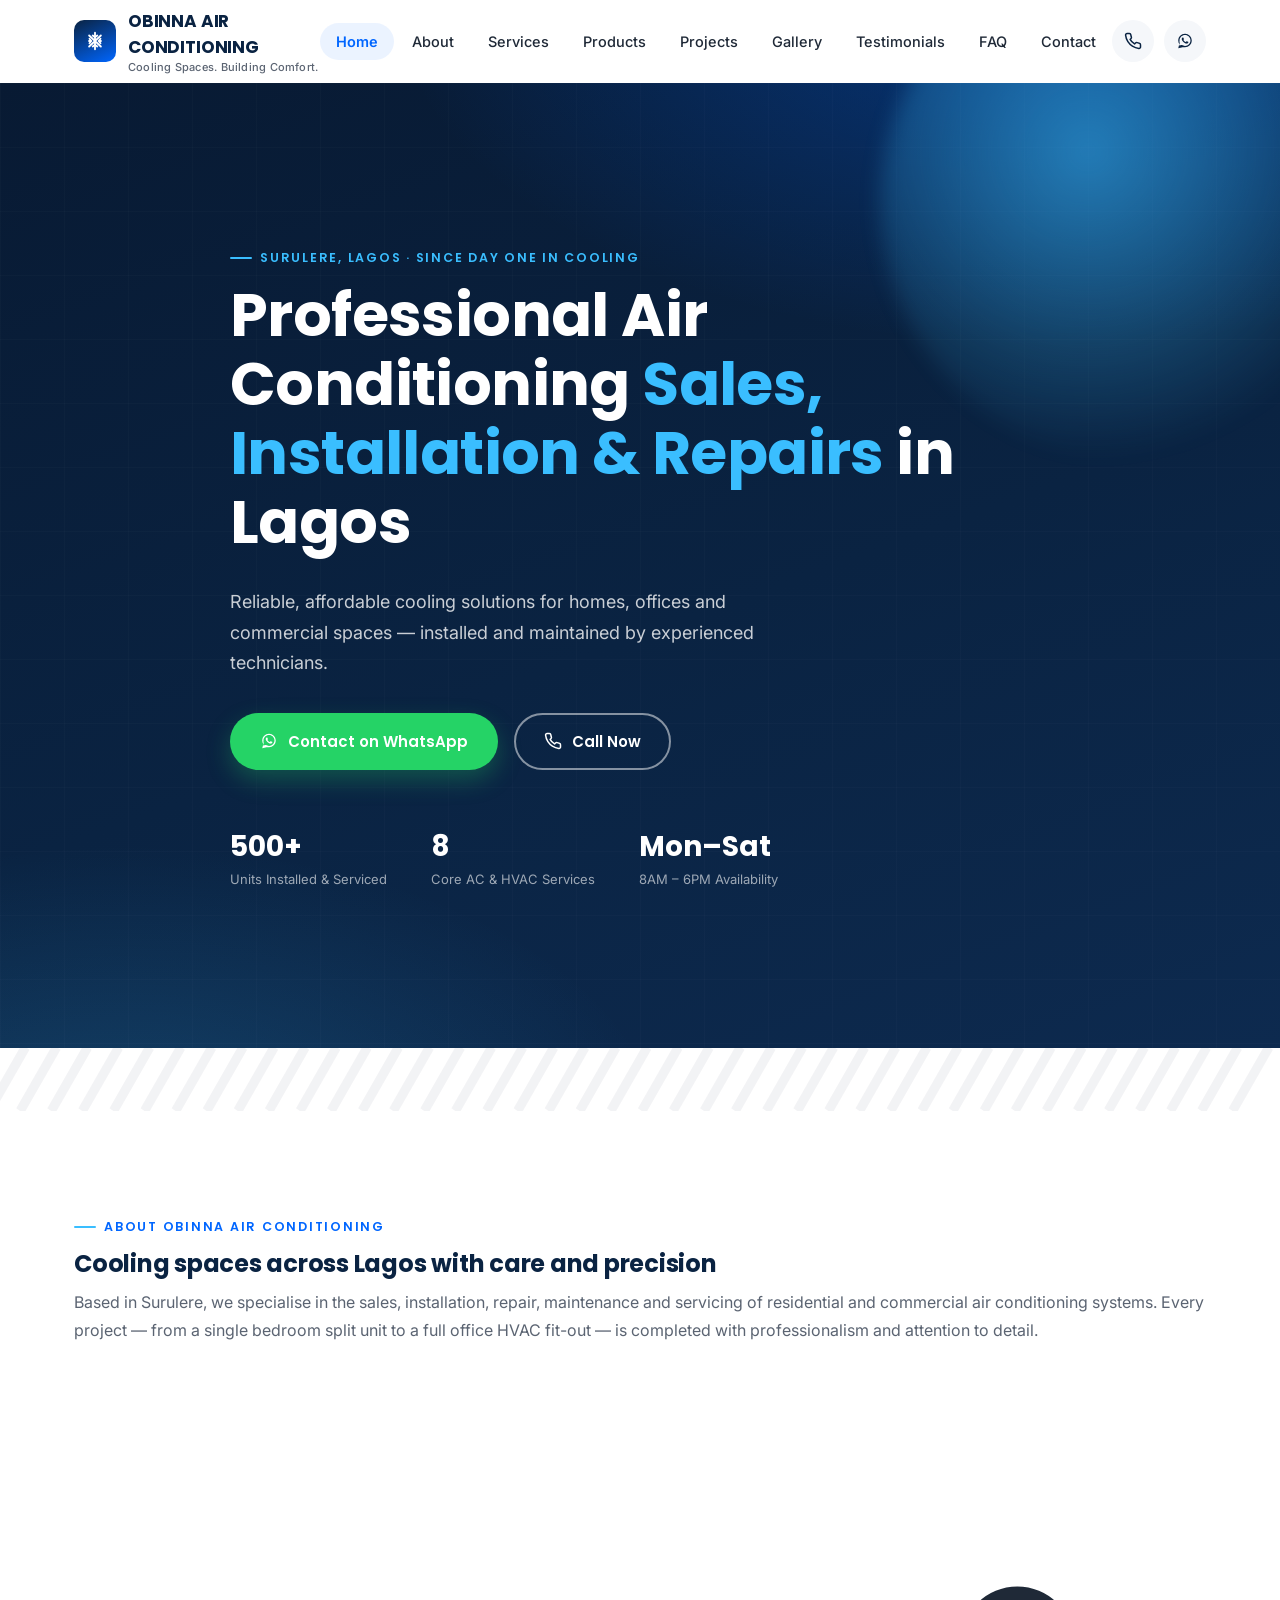
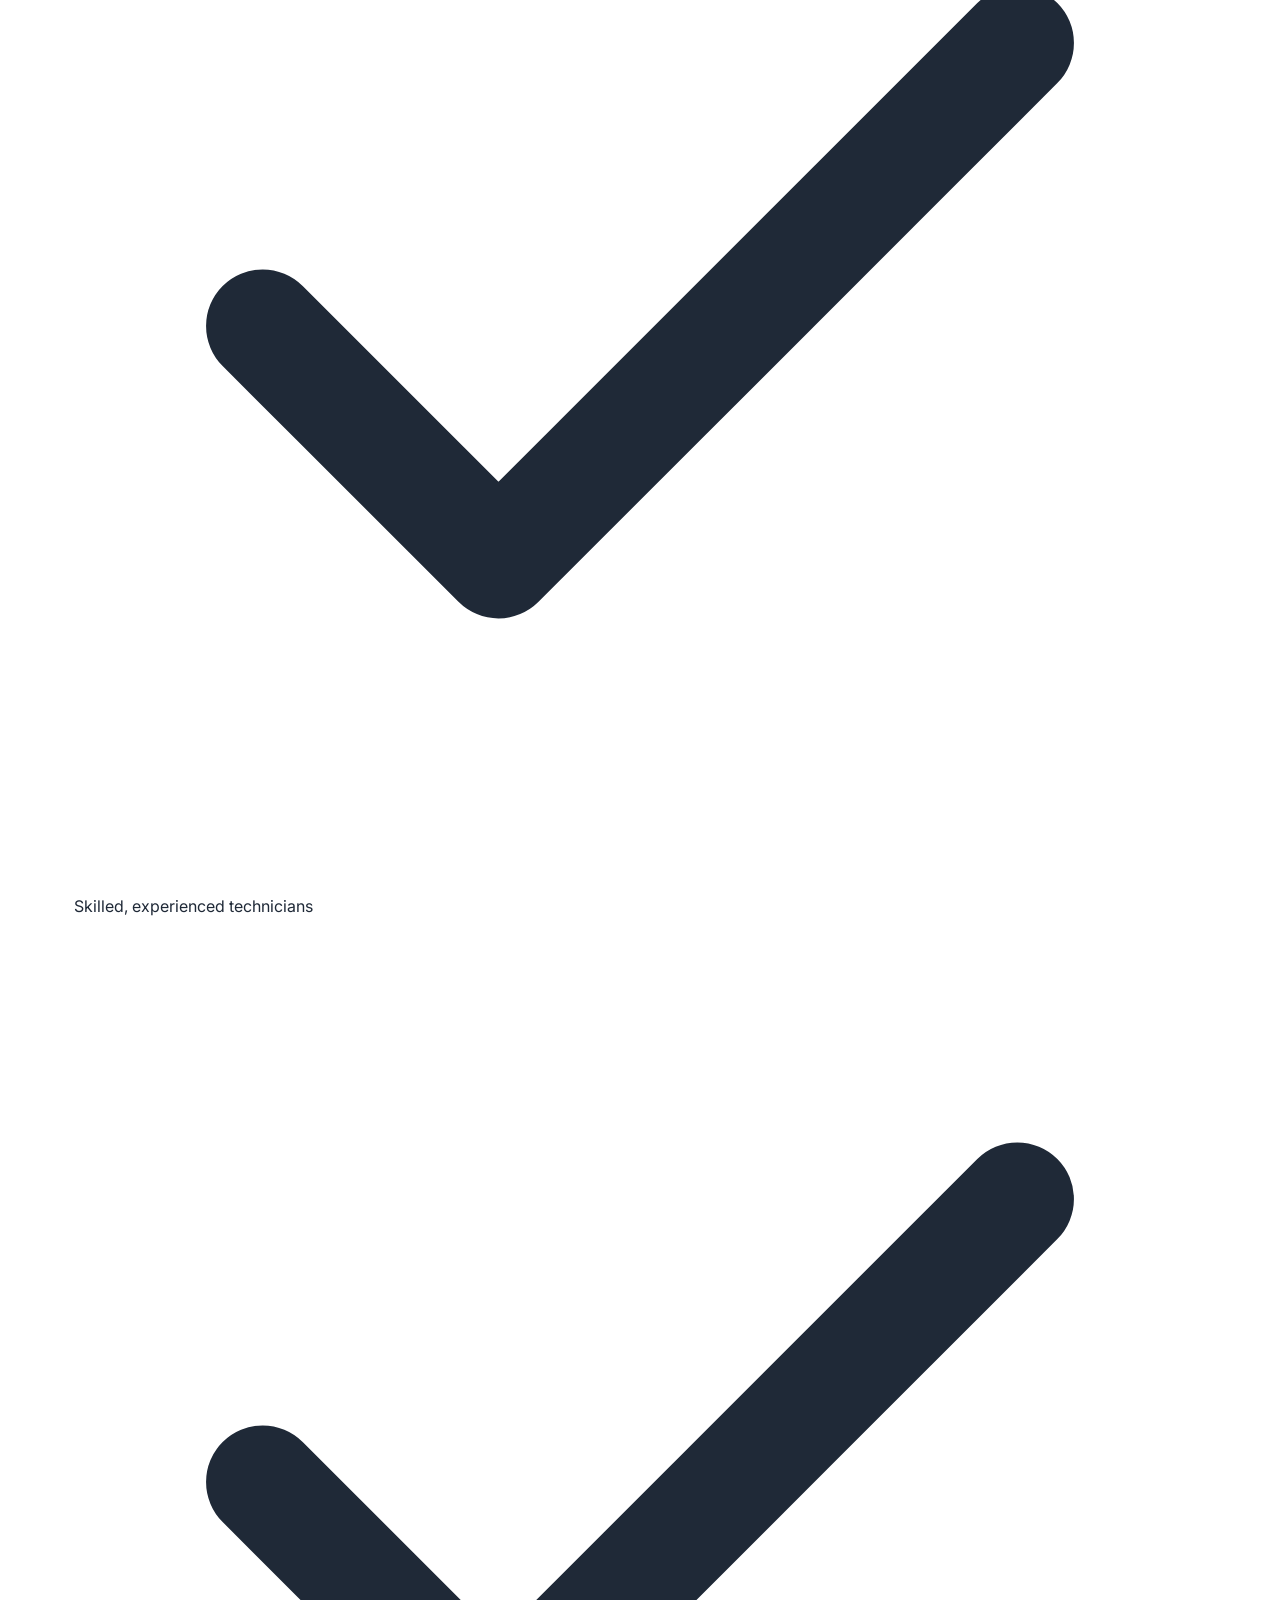
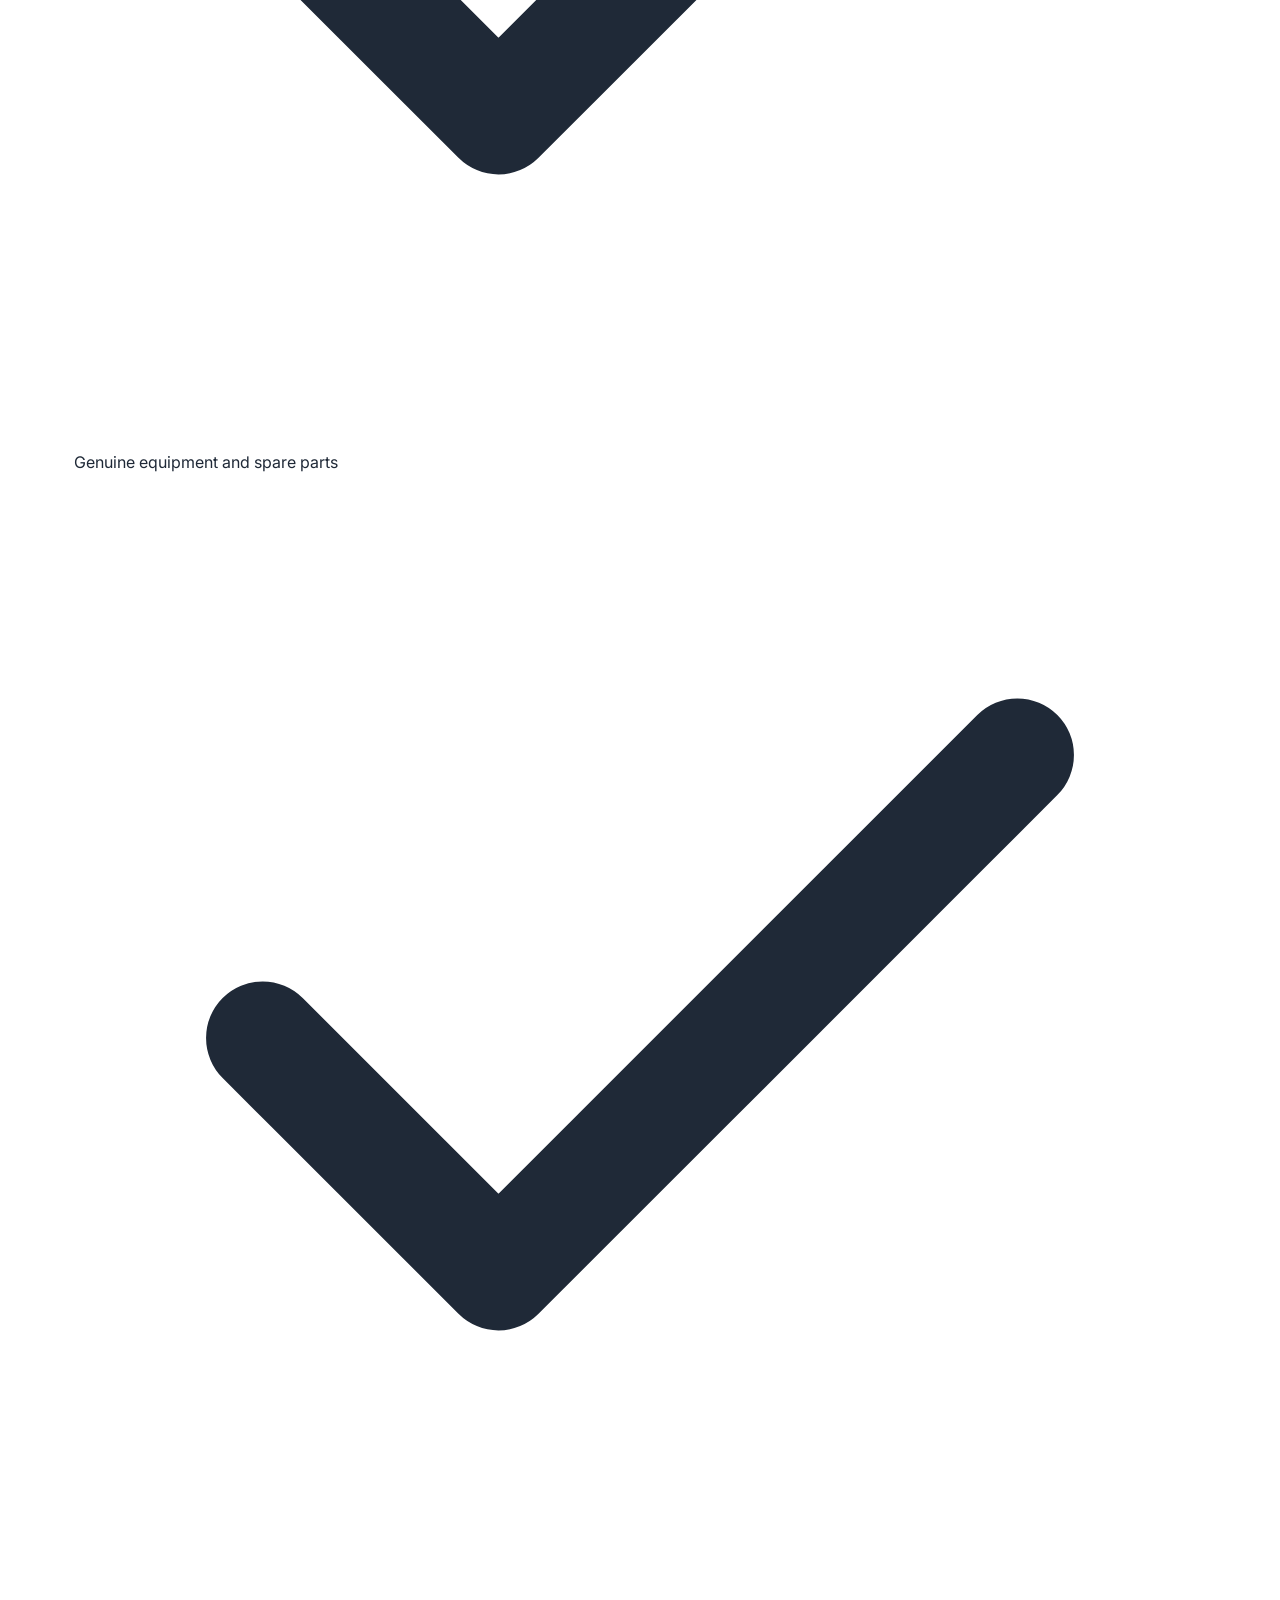
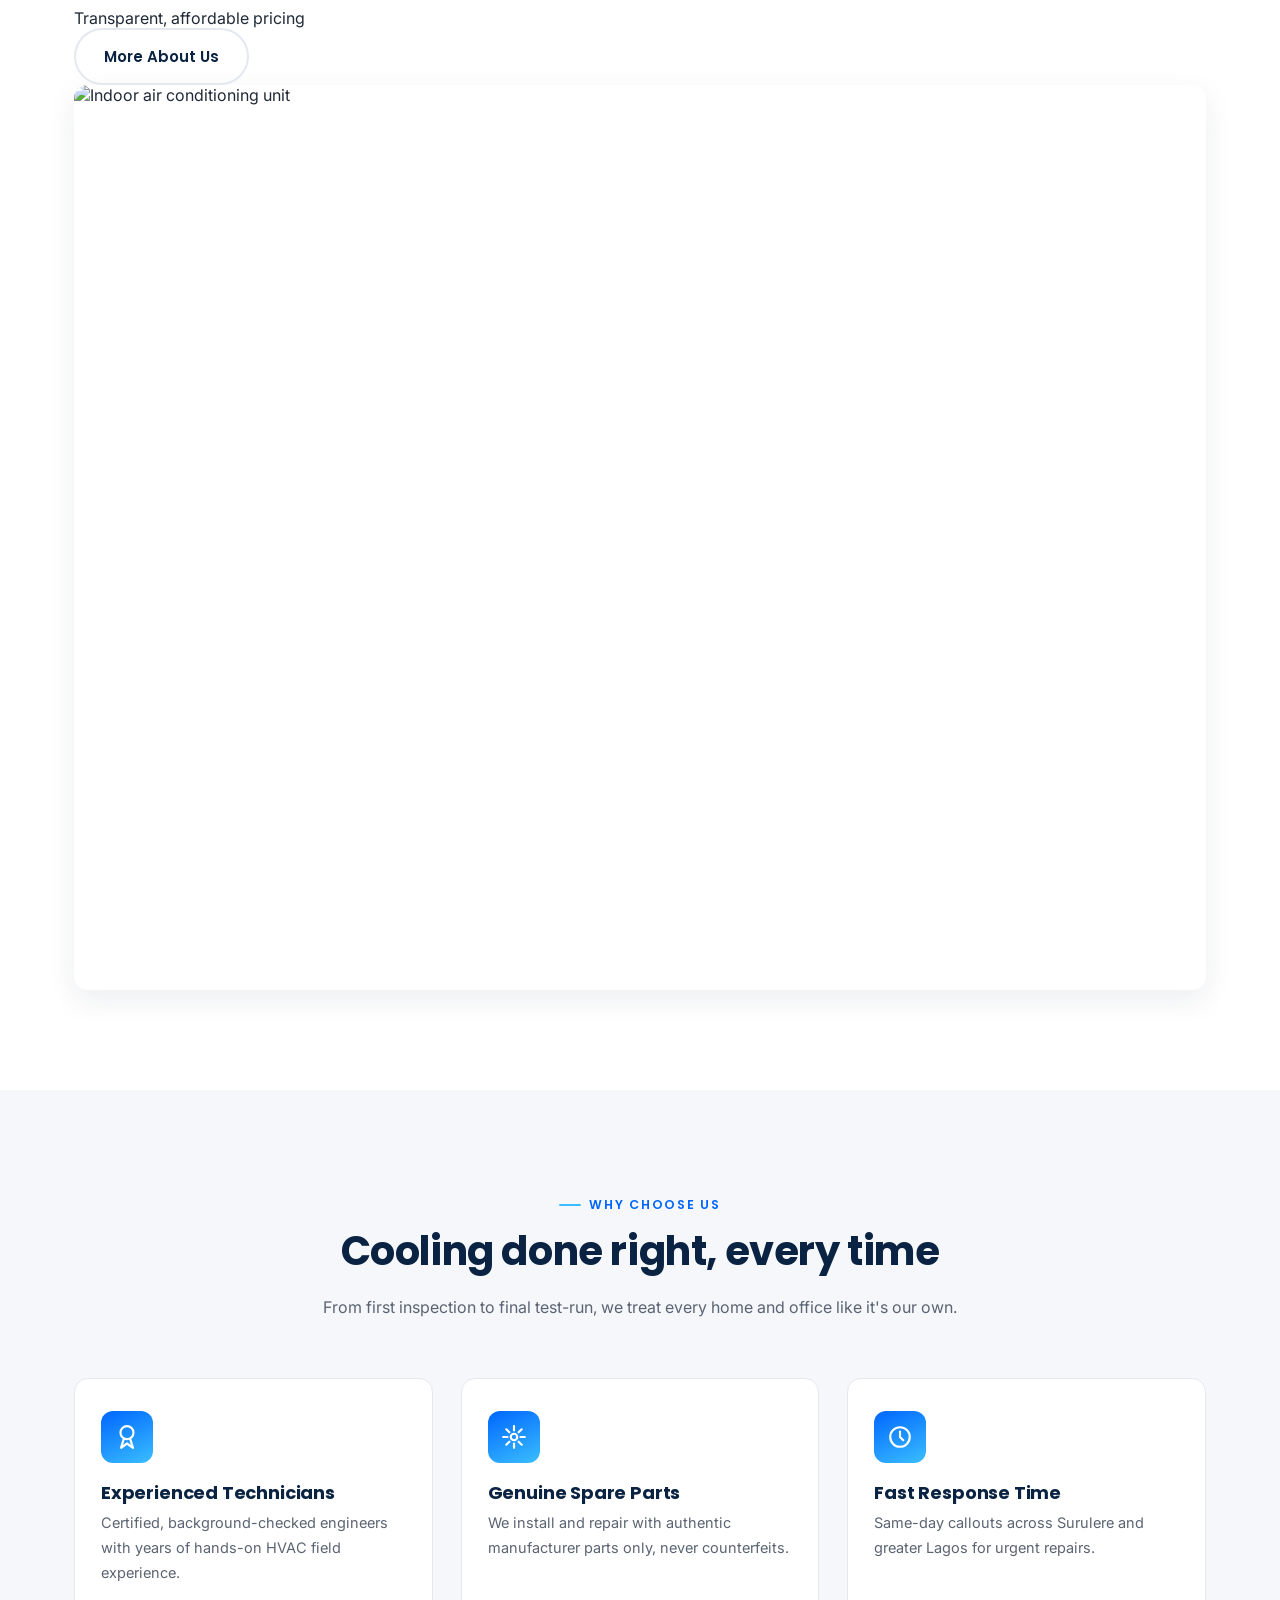
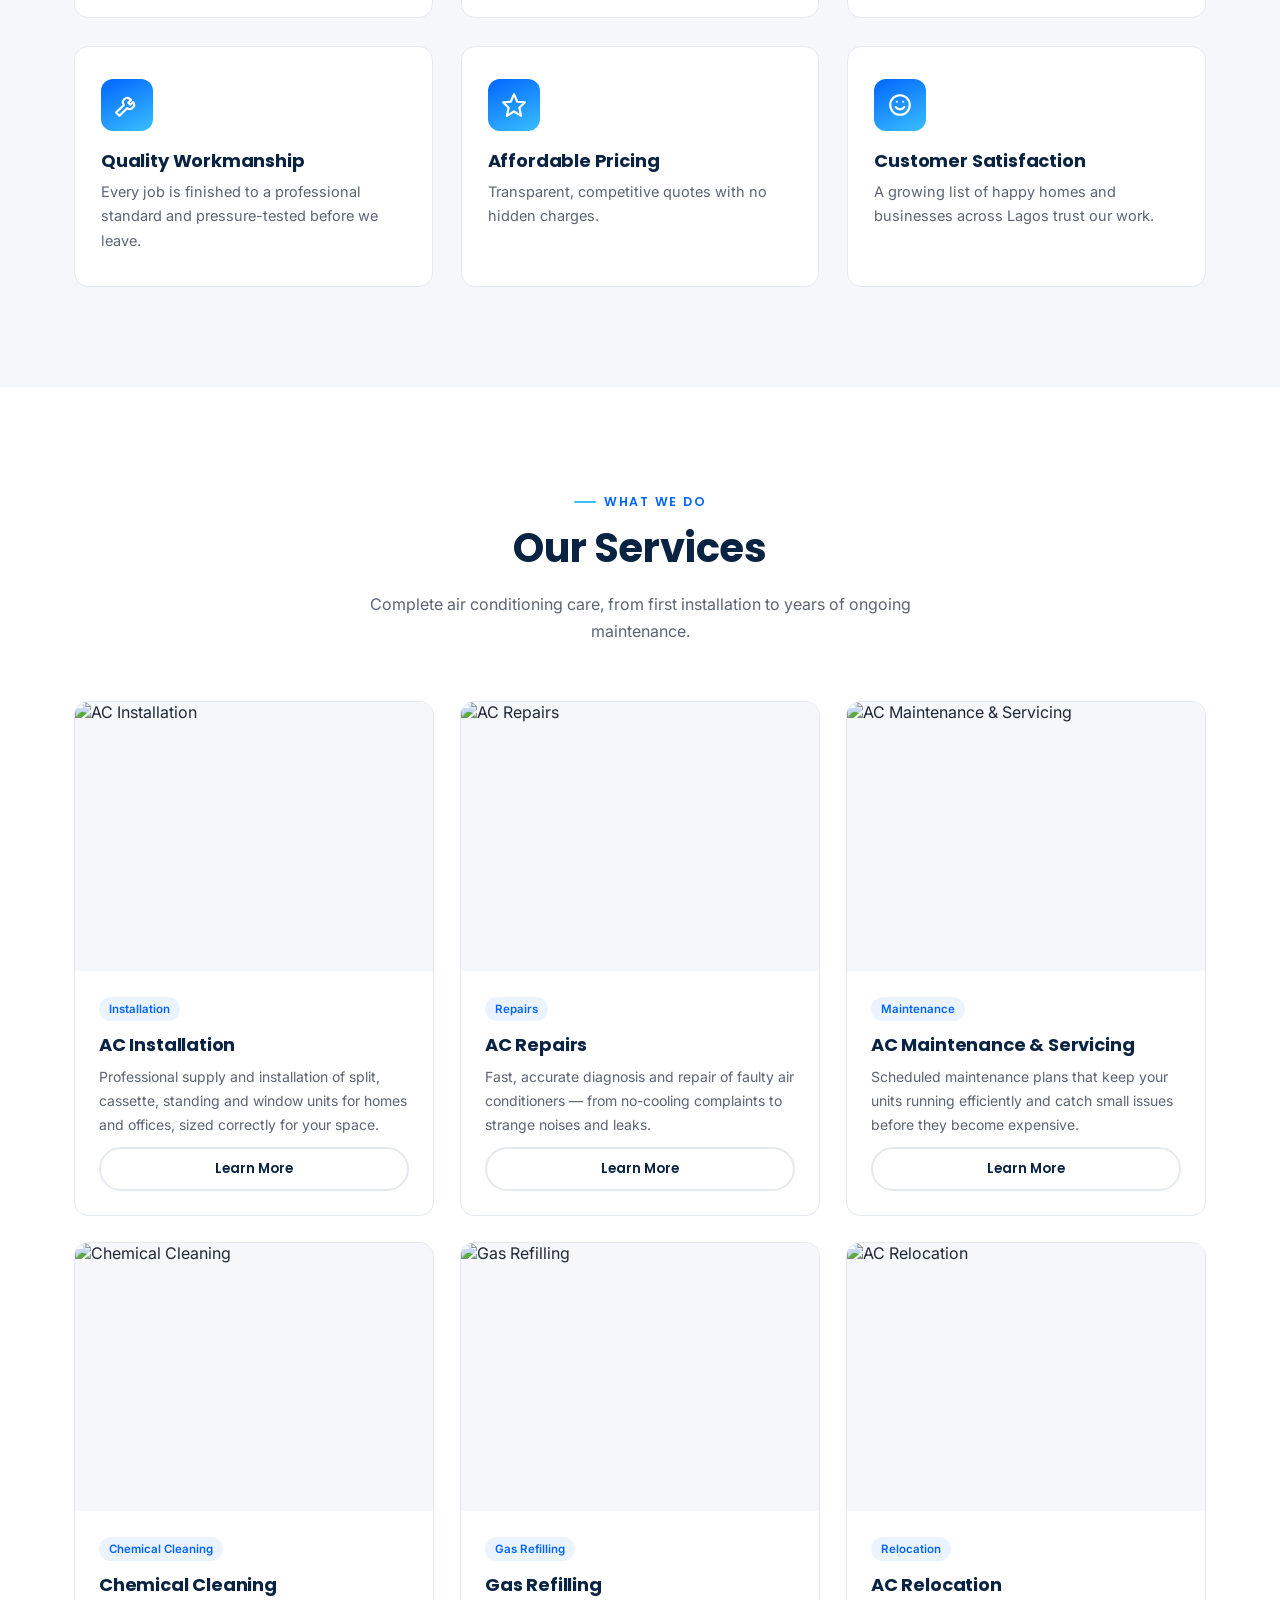
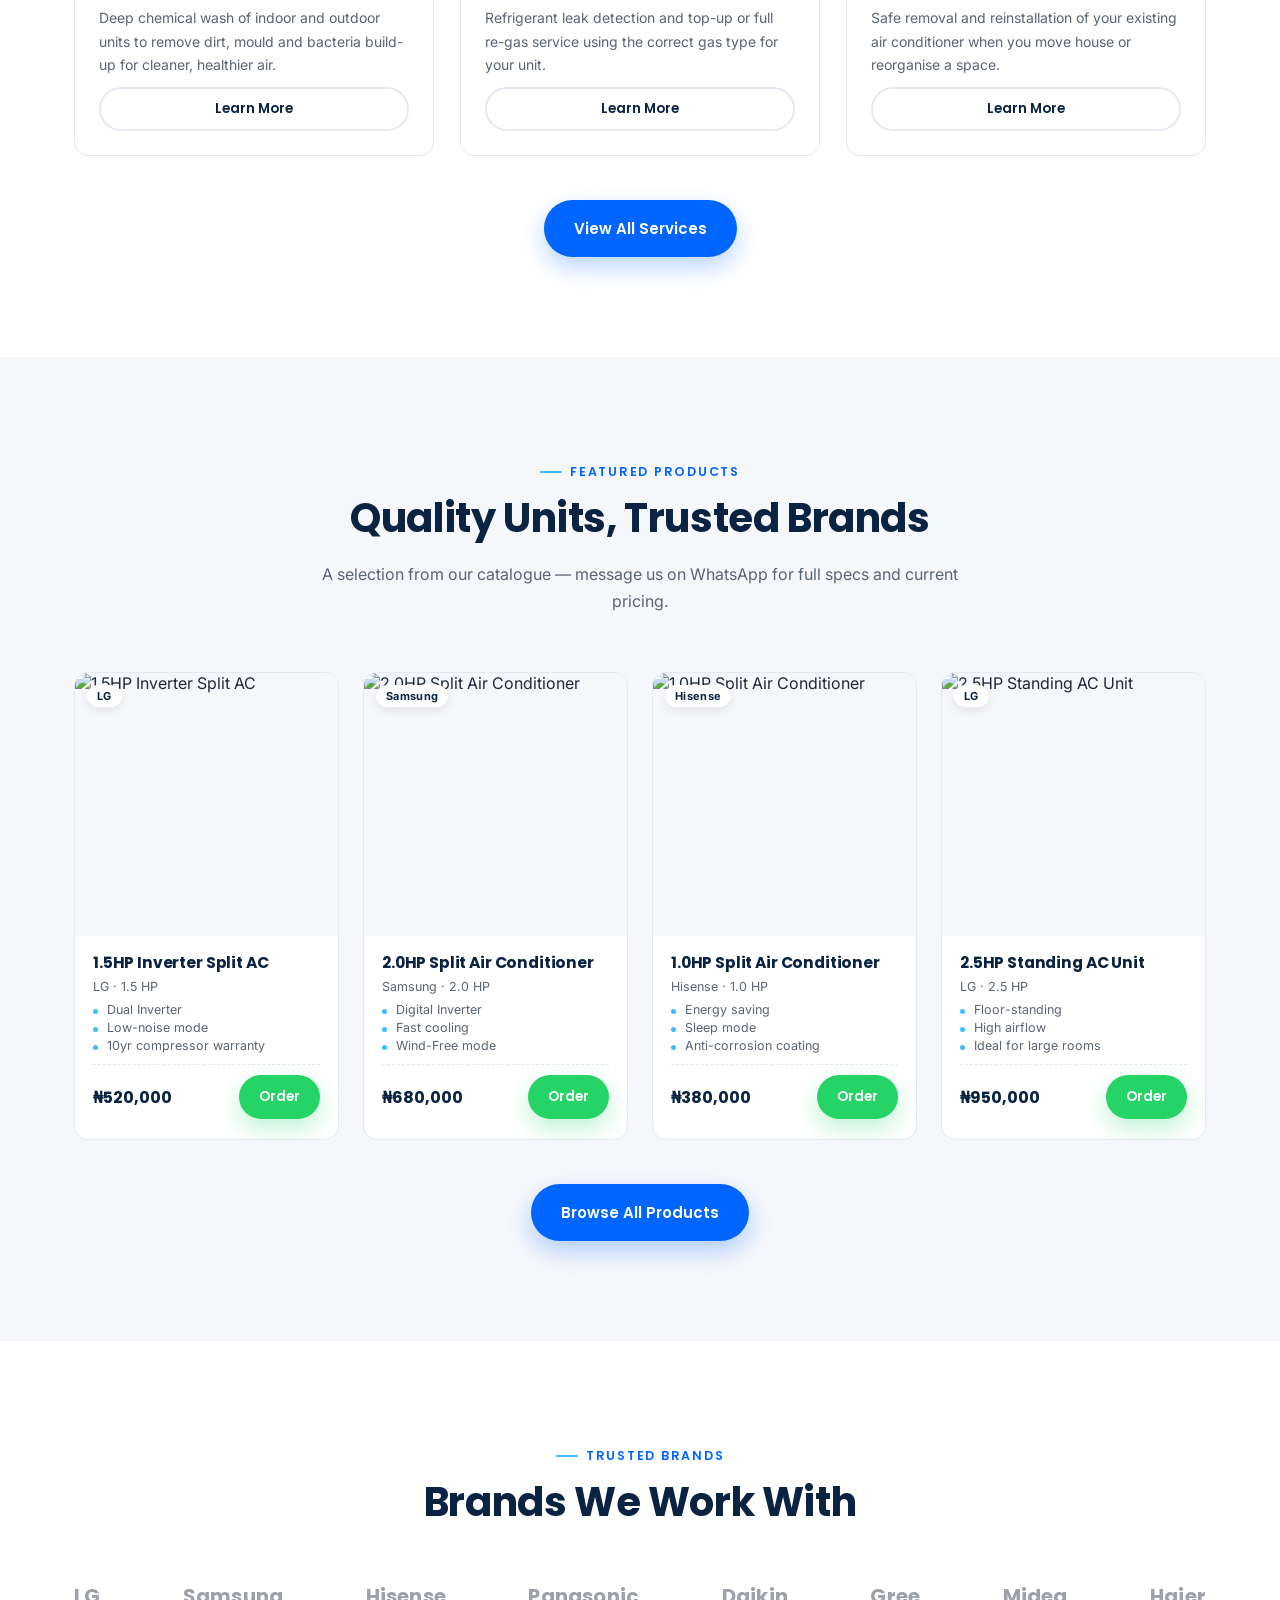
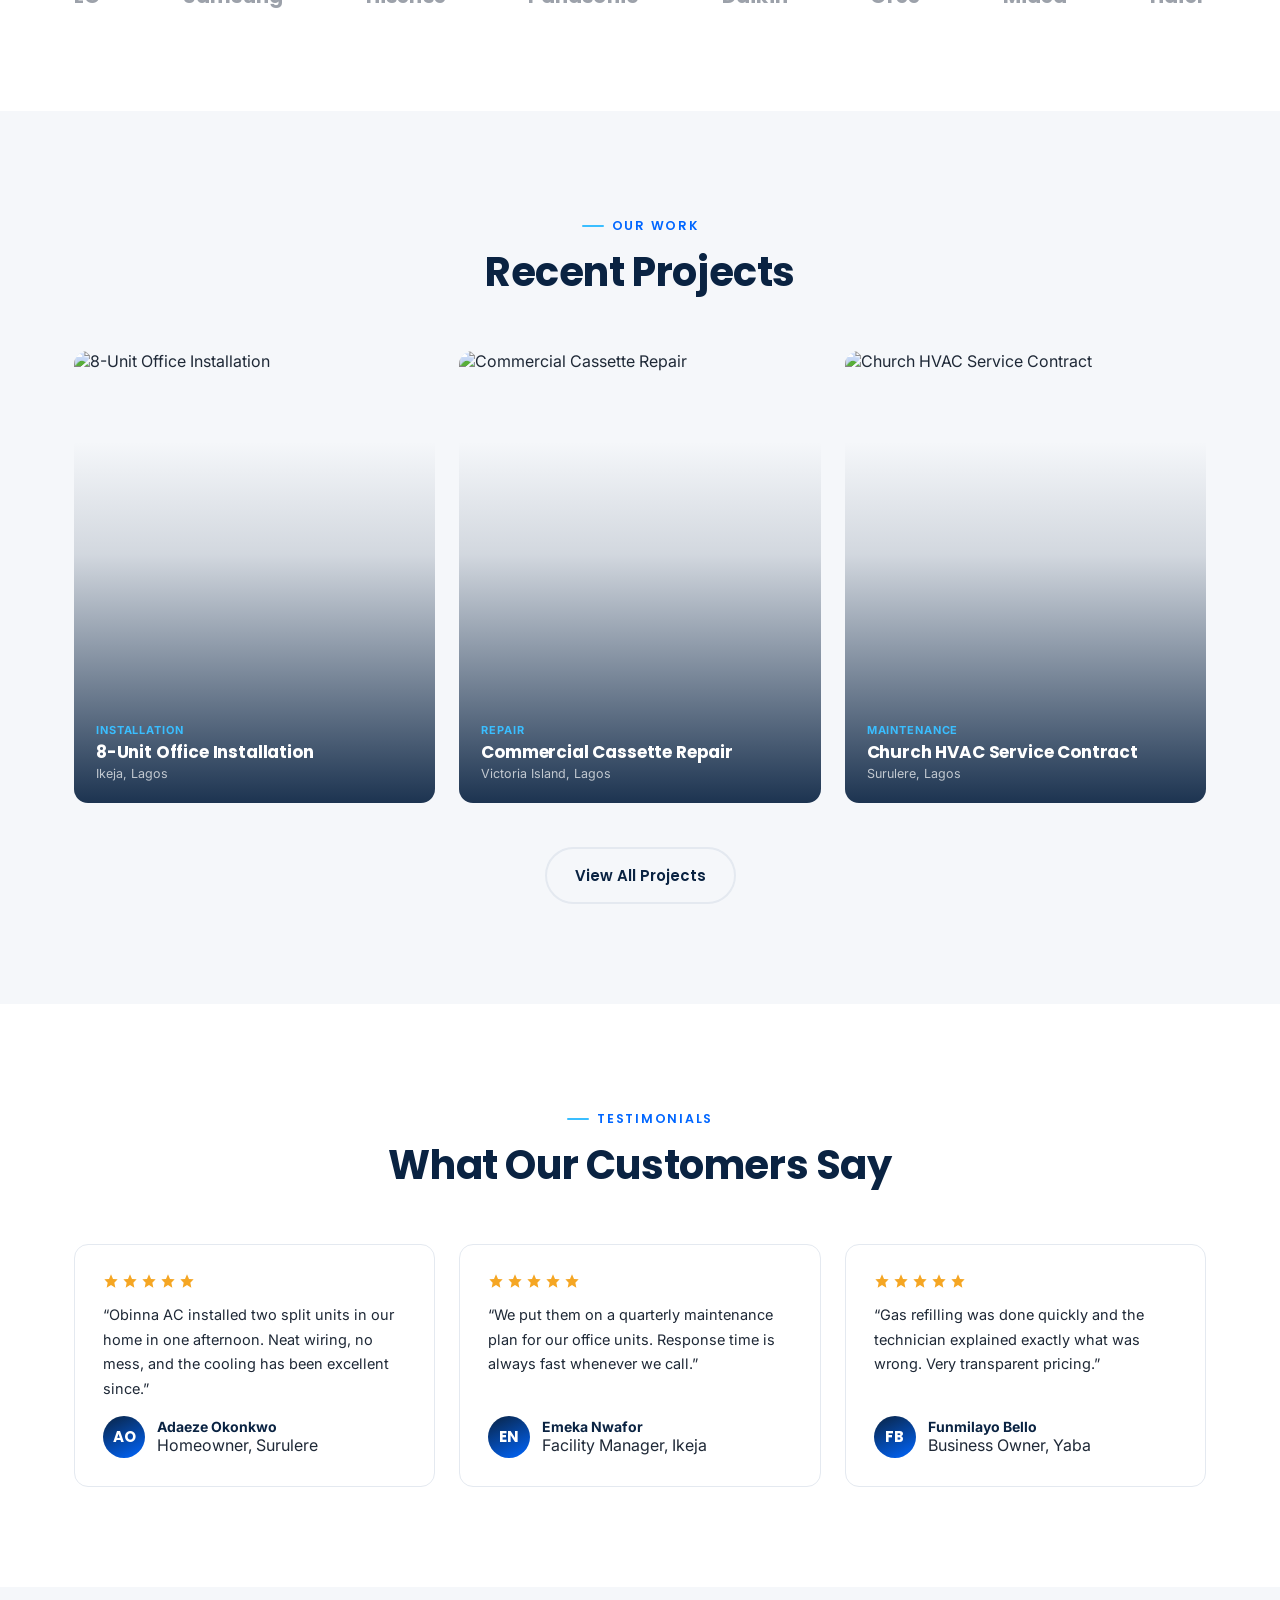
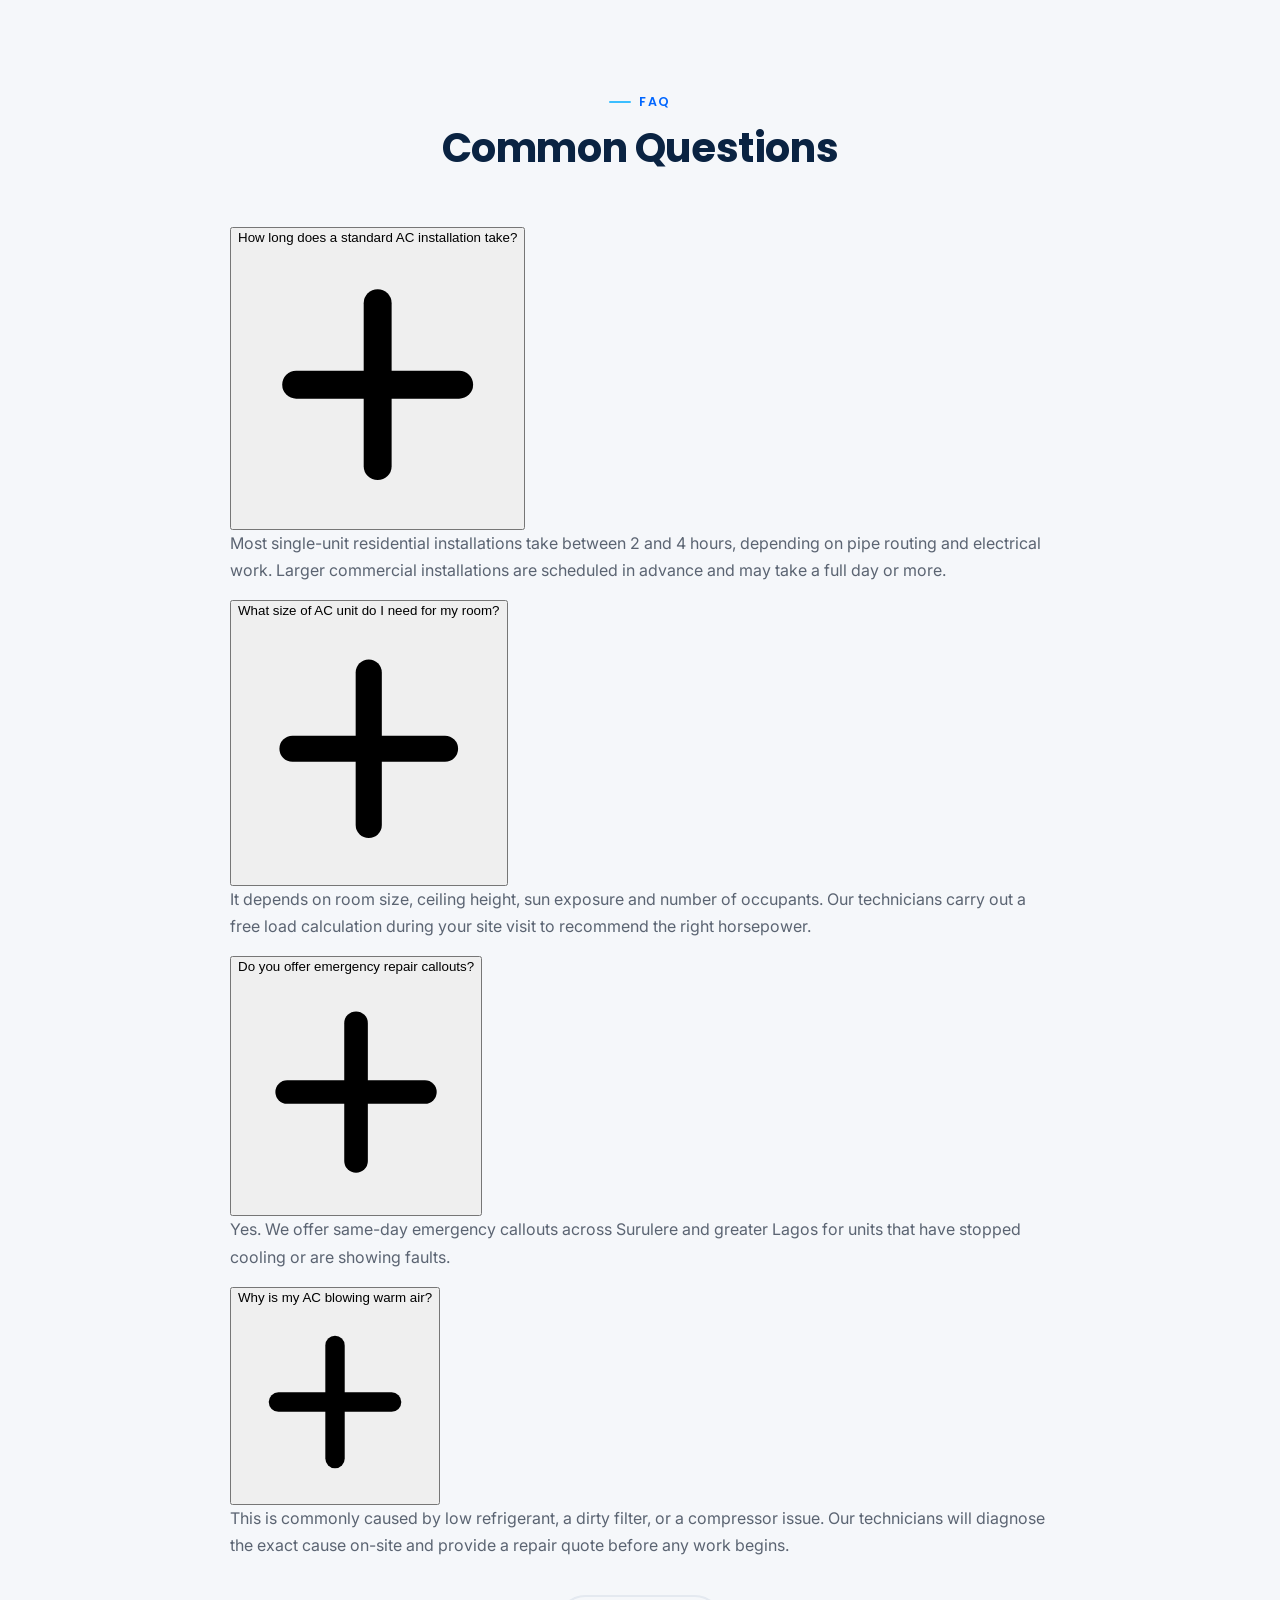
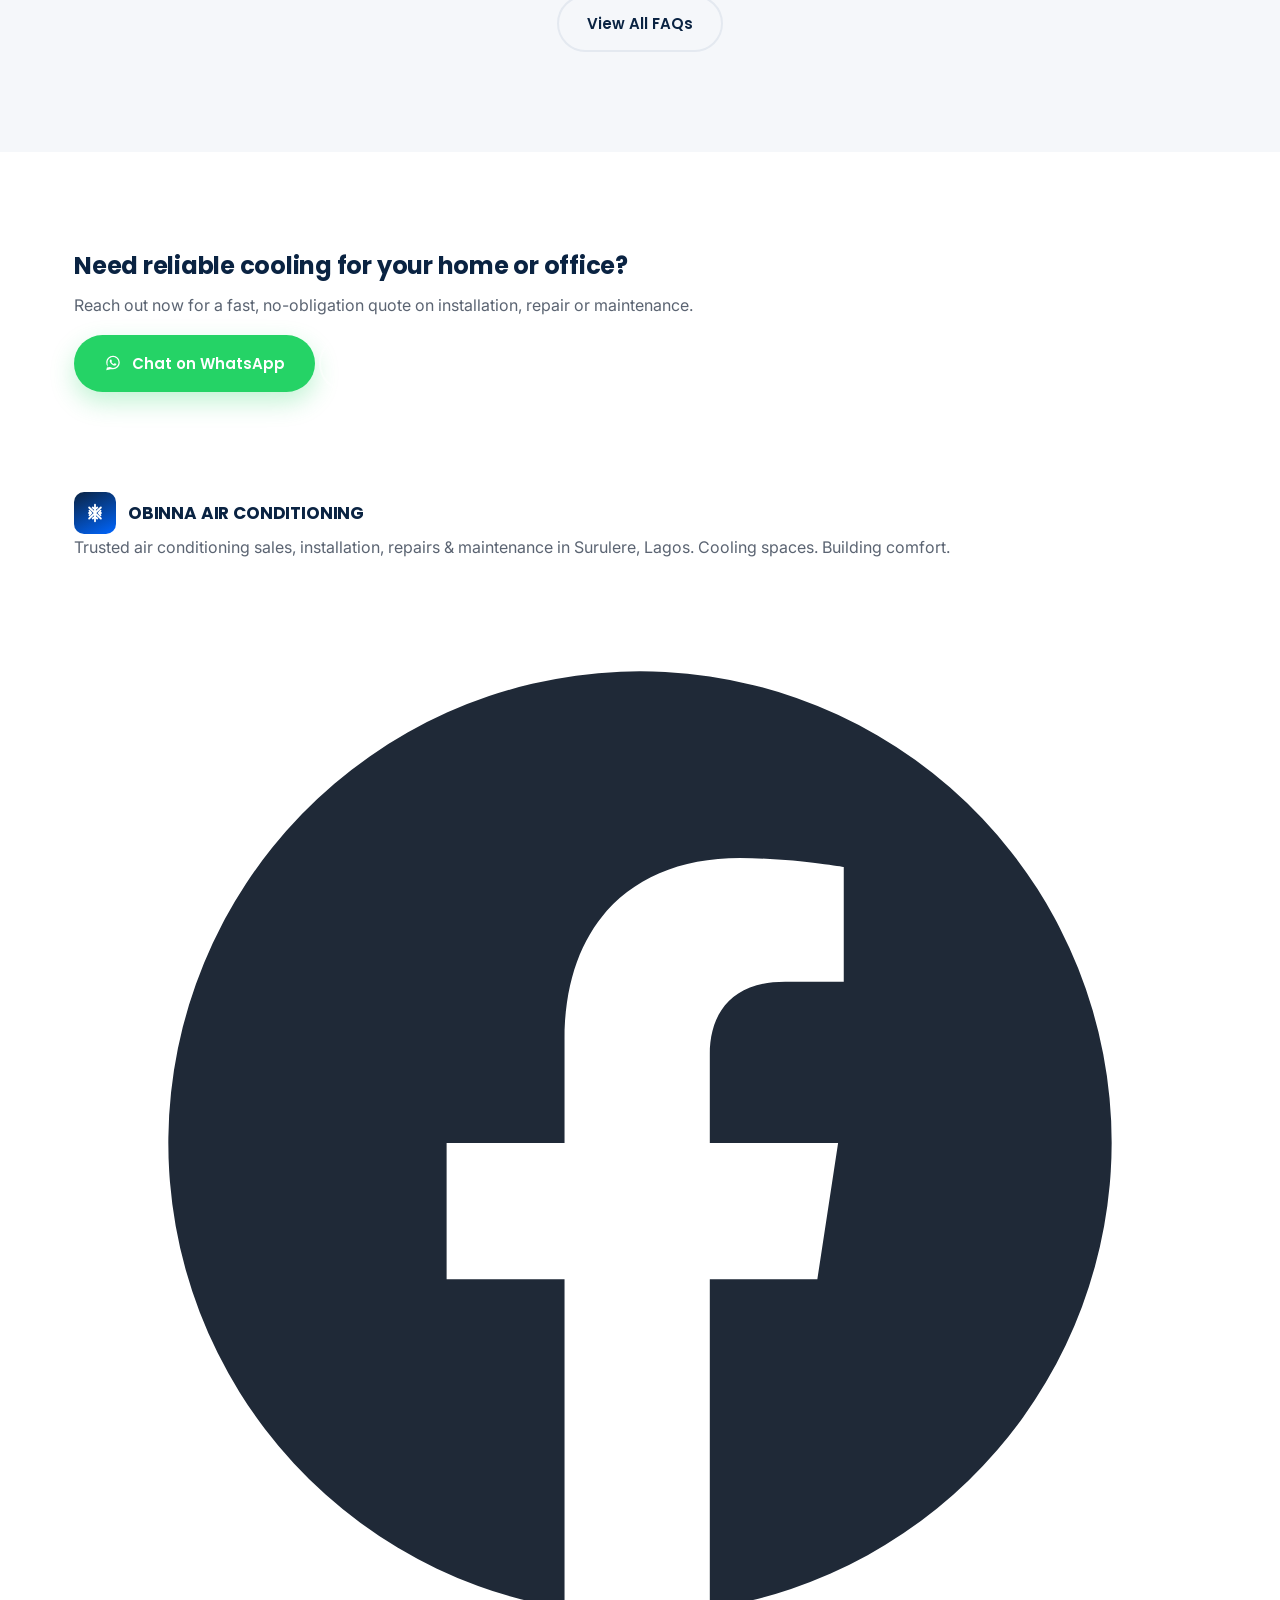
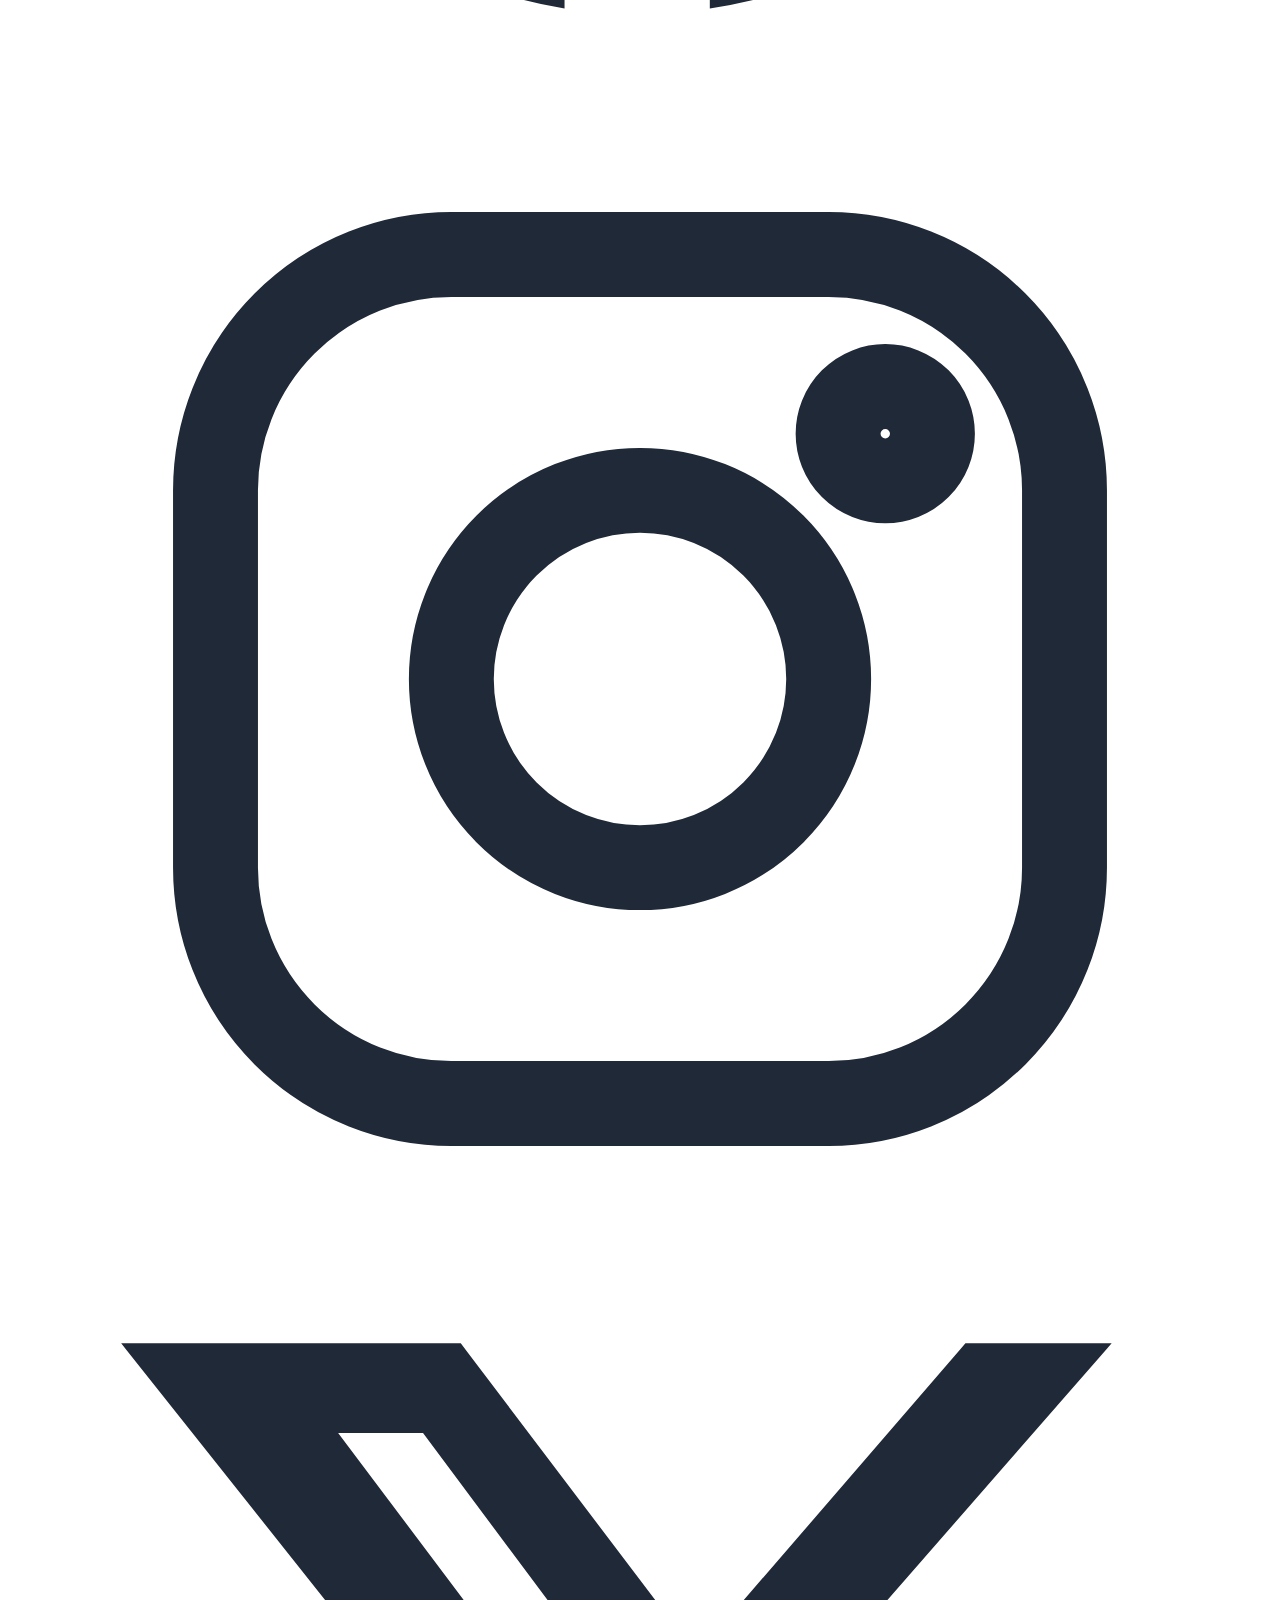
==== commit eaceaf25: "Update fmt.Println message from 'Hello' to 'Goodbye'" ====
--- a/index.html
+++ b/index.html
@@ -76,7 +76,7 @@
     </div>
     <div class="reveal">
       <div class="service-block-media" style="border-radius:var(--radius);overflow:hidden;box-shadow:var(--shadow-soft);aspect-ratio:5/4;">
-        <img src="https://source.unsplash.com/900x720/?air-conditioner-technician,working" alt="Technician servicing an air conditioner" loading="lazy" style="width:100%;height:100%;object-fit:cover;">
+        <img src="https://images.unsplash.com/photo-1665826254141-bfa10685e002?auto=format&fit=crop&w=1200&h=900&q=80" alt="Indoor air conditioning unit" loading="lazy" style="width:100%;height:100%;object-fit:cover;">
       </div>
     </div>
   </div>
@@ -130,7 +130,7 @@
       <p style="margin:14px auto 0">Complete air conditioning care, from first installation to years of ongoing maintenance.</p>
     </div>
     <div class="service-grid reveal-stagger"><div class="service-card reveal " data-i="0">
-          <div class="thumb"><img src="https://source.unsplash.com/900x700/?air-conditioner-installation,technician" alt="AC Installation" loading="lazy" class="lazy"></div>
+          <div class="thumb"><img src="https://images.unsplash.com/photo-1722131646940-b821a6cc6252?auto=format&fit=crop&w=1200&h=900&q=80" alt="AC Installation" loading="lazy" class="lazy"></div>
           <div class="body">
             <div class="tags"><span class="tag">Installation</span></div>
             <h3>AC Installation</h3>
@@ -139,7 +139,7 @@
           </div>
         </div>
 <div class="service-card reveal " data-i="1">
-          <div class="thumb"><img src="https://source.unsplash.com/900x700/?air-conditioner-repair,technician" alt="AC Repairs" loading="lazy" class="lazy"></div>
+          <div class="thumb"><img src="https://images.unsplash.com/photo-1569134026163-4de371889697?auto=format&fit=crop&w=1200&h=900&q=80" alt="AC Repairs" loading="lazy" class="lazy"></div>
           <div class="body">
             <div class="tags"><span class="tag">Repairs</span></div>
             <h3>AC Repairs</h3>
@@ -148,7 +148,7 @@
           </div>
         </div>
 <div class="service-card reveal " data-i="2">
-          <div class="thumb"><img src="https://source.unsplash.com/900x700/?hvac-maintenance,technician" alt="AC Maintenance & Servicing" loading="lazy" class="lazy"></div>
+          <div class="thumb"><img src="https://images.unsplash.com/photo-1665826254141-bfa10685e002?auto=format&fit=crop&w=1200&h=900&q=80" alt="AC Maintenance & Servicing" loading="lazy" class="lazy"></div>
           <div class="body">
             <div class="tags"><span class="tag">Maintenance</span></div>
             <h3>AC Maintenance & Servicing</h3>
@@ -157,7 +157,7 @@
           </div>
         </div>
 <div class="service-card reveal " data-i="3">
-          <div class="thumb"><img src="https://source.unsplash.com/900x700/?air-conditioner-cleaning" alt="Chemical Cleaning" loading="lazy" class="lazy"></div>
+          <div class="thumb"><img src="https://images.unsplash.com/photo-1601993198415-19d86ae28424?auto=format&fit=crop&w=1200&h=900&q=80" alt="Chemical Cleaning" loading="lazy" class="lazy"></div>
           <div class="body">
             <div class="tags"><span class="tag">Chemical Cleaning</span></div>
             <h3>Chemical Cleaning</h3>
@@ -166,7 +166,7 @@
           </div>
         </div>
 <div class="service-card reveal " data-i="4">
-          <div class="thumb"><img src="https://source.unsplash.com/900x700/?refrigerant,ac-gas,technician" alt="Gas Refilling" loading="lazy" class="lazy"></div>
+          <div class="thumb"><img src="https://images.unsplash.com/photo-1722010811002-a772b2066890?auto=format&fit=crop&w=1200&h=900&q=80" alt="Gas Refilling" loading="lazy" class="lazy"></div>
           <div class="body">
             <div class="tags"><span class="tag">Gas Refilling</span></div>
             <h3>Gas Refilling</h3>
@@ -175,7 +175,7 @@
           </div>
         </div>
 <div class="service-card reveal " data-i="5">
-          <div class="thumb"><img src="https://source.unsplash.com/900x700/?ac-installation,outdoor-unit" alt="AC Relocation" loading="lazy" class="lazy"></div>
+          <div class="thumb"><img src="https://images.unsplash.com/photo-1694675879520-ff32d348fb7f?auto=format&fit=crop&w=1200&h=900&q=80" alt="AC Relocation" loading="lazy" class="lazy"></div>
           <div class="body">
             <div class="tags"><span class="tag">Relocation</span></div>
             <h3>AC Relocation</h3>
@@ -195,5 +195,223 @@
       <p style="margin:14px auto 0">A selection from our catalogue &mdash; message us on WhatsApp for full specs and current pricing.</p>
     </div>
     <div class="product-grid reveal-stagger"><div class="product-card reveal " data-i="0">
-          <div class="thumb"><span class="brand-chip">LG</span><img src="https://source.unsplash.com/700x700/?lg-split-air-conditioner,white" alt="1.5HP Inverter Split AC" loading="lazy" class="lazy"></div>
-          
+          <div class="thumb"><span class="brand-chip">LG</span><img src="https://images.unsplash.com/photo-1665826254141-bfa10685e002?auto=format&fit=crop&w=1200&h=900&q=80" alt="1.5HP Inverter Split AC" loading="lazy" class="lazy"></div>
+          <div class="body">
+            <h3>1.5HP Inverter Split AC</h3>
+            <div class="meta">LG &middot; 1.5 HP</div>
+            <ul class="feat-list"><li>Dual Inverter</li><li>Low-noise mode</li><li>10yr compressor warranty</li></ul>
+            <div class="price-row">
+              <span class="price">₦520,000</span>
+              <a href="#" class="btn btn-whatsapp btn-sm" data-wa data-wa-msg="Hello, I'm interested in the 1.5HP Inverter Split AC (LG, 1.5 HP). Please share more details.">Order</a>
+            </div>
+          </div>
+        </div>
+<div class="product-card reveal " data-i="1">
+          <div class="thumb"><span class="brand-chip">Samsung</span><img src="https://images.unsplash.com/photo-1722131646940-b821a6cc6252?auto=format&fit=crop&w=1200&h=900&q=80" alt="2.0HP Split Air Conditioner" loading="lazy" class="lazy"></div>
+          <div class="body">
+            <h3>2.0HP Split Air Conditioner</h3>
+            <div class="meta">Samsung &middot; 2.0 HP</div>
+            <ul class="feat-list"><li>Digital Inverter</li><li>Fast cooling</li><li>Wind-Free mode</li></ul>
+            <div class="price-row">
+              <span class="price">₦680,000</span>
+              <a href="#" class="btn btn-whatsapp btn-sm" data-wa data-wa-msg="Hello, I'm interested in the 2.0HP Split Air Conditioner (Samsung, 2.0 HP). Please share more details.">Order</a>
+            </div>
+          </div>
+        </div>
+<div class="product-card reveal " data-i="2">
+          <div class="thumb"><span class="brand-chip">Hisense</span><img src="https://images.unsplash.com/photo-1722010811002-a772b2066890?auto=format&fit=crop&w=1200&h=900&q=80" alt="1.0HP Split Air Conditioner" loading="lazy" class="lazy"></div>
+          <div class="body">
+            <h3>1.0HP Split Air Conditioner</h3>
+            <div class="meta">Hisense &middot; 1.0 HP</div>
+            <ul class="feat-list"><li>Energy saving</li><li>Sleep mode</li><li>Anti-corrosion coating</li></ul>
+            <div class="price-row">
+              <span class="price">₦380,000</span>
+              <a href="#" class="btn btn-whatsapp btn-sm" data-wa data-wa-msg="Hello, I'm interested in the 1.0HP Split Air Conditioner (Hisense, 1.0 HP). Please share more details.">Order</a>
+            </div>
+          </div>
+        </div>
+<div class="product-card reveal " data-i="3">
+          <div class="thumb"><span class="brand-chip">LG</span><img src="https://images.unsplash.com/photo-1569134026163-4de371889697?auto=format&fit=crop&w=1200&h=900&q=80" alt="2.5HP Standing AC Unit" loading="lazy" class="lazy"></div>
+          <div class="body">
+            <h3>2.5HP Standing AC Unit</h3>
+            <div class="meta">LG &middot; 2.5 HP</div>
+            <ul class="feat-list"><li>Floor-standing</li><li>High airflow</li><li>Ideal for large rooms</li></ul>
+            <div class="price-row">
+              <span class="price">₦950,000</span>
+              <a href="#" class="btn btn-whatsapp btn-sm" data-wa data-wa-msg="Hello, I'm interested in the 2.5HP Standing AC Unit (LG, 2.5 HP). Please share more details.">Order</a>
+            </div>
+          </div>
+        </div></div>
+    <div style="text-align:center;margin-top:44px" class="reveal"><a href="products.html" class="btn btn-primary">Browse All Products</a></div>
+  </div>
+</section>
+
+<section>
+  <div class="container">
+    <div class="section-head center">
+      <div class="eyebrow" style="justify-content:center">Trusted Brands</div>
+      <h2>Brands We Work With</h2>
+    </div>
+    <div class="brand-strip reveal"><span class="brand-name">LG</span>
+<span class="brand-name">Samsung</span>
+<span class="brand-name">Hisense</span>
+<span class="brand-name">Panasonic</span>
+<span class="brand-name">Daikin</span>
+<span class="brand-name">Gree</span>
+<span class="brand-name">Midea</span>
+<span class="brand-name">Haier</span></div>
+  </div>
+</section>
+
+<section class="bg-section">
+  <div class="container">
+    <div class="section-head center">
+      <div class="eyebrow" style="justify-content:center">Our Work</div>
+      <h2>Recent Projects</h2>
+    </div>
+    <div class="project-grid reveal-stagger"><a href="projects.html" class="project-card reveal " data-i="0">
+          <img src="https://placehold.co/800x1000/E4E9F0/0A2342?font=poppins&text=Office+Air+Conditioner+Installation" alt="8-Unit Office Installation" loading="lazy" class="lazy">
+          <div class="overlay">
+            <span class="cat">Installation</span>
+            <h3>8-Unit Office Installation</h3>
+            <span class="loc">Ikeja, Lagos</span>
+          </div>
+        </a>
+<a href="projects.html" class="project-card reveal " data-i="1">
+          <img src="https://placehold.co/800x1000/E4E9F0/0A2342?font=poppins&text=Technician+Repairing+Ac+Unit" alt="Commercial Cassette Repair" loading="lazy" class="lazy">
+          <div class="overlay">
+            <span class="cat">Repair</span>
+            <h3>Commercial Cassette Repair</h3>
+            <span class="loc">Victoria Island, Lagos</span>
+          </div>
+        </a>
+<a href="projects.html" class="project-card reveal " data-i="2">
+          <img src="https://placehold.co/800x1000/E4E9F0/0A2342?font=poppins&text=Hvac+Technician+Servicing+Unit" alt="Church HVAC Service Contract" loading="lazy" class="lazy">
+          <div class="overlay">
+            <span class="cat">Maintenance</span>
+            <h3>Church HVAC Service Contract</h3>
+            <span class="loc">Surulere, Lagos</span>
+          </div>
+        </a></div>
+    <div style="text-align:center;margin-top:44px" class="reveal"><a href="projects.html" class="btn btn-outline-dark">View All Projects</a></div>
+  </div>
+</section>
+
+<section>
+  <div class="container">
+    <div class="section-head center">
+      <div class="eyebrow" style="justify-content:center">Testimonials</div>
+      <h2>What Our Customers Say</h2>
+    </div>
+    <div class="testimonial-grid reveal-stagger"><div class="testimonial-card reveal " data-i="0">
+          <div class="stars"><svg viewBox="0 0 24 24" fill="currentColor"><polygon points="12 2 15 9 22 9.5 17 14.5 18.5 22 12 18 5.5 22 7 14.5 2 9.5 9 9"/></svg><svg viewBox="0 0 24 24" fill="currentColor"><polygon points="12 2 15 9 22 9.5 17 14.5 18.5 22 12 18 5.5 22 7 14.5 2 9.5 9 9"/></svg><svg viewBox="0 0 24 24" fill="currentColor"><polygon points="12 2 15 9 22 9.5 17 14.5 18.5 22 12 18 5.5 22 7 14.5 2 9.5 9 9"/></svg><svg viewBox="0 0 24 24" fill="currentColor"><polygon points="12 2 15 9 22 9.5 17 14.5 18.5 22 12 18 5.5 22 7 14.5 2 9.5 9 9"/></svg><svg viewBox="0 0 24 24" fill="currentColor"><polygon points="12 2 15 9 22 9.5 17 14.5 18.5 22 12 18 5.5 22 7 14.5 2 9.5 9 9"/></svg></div>
+          <p>&ldquo;Obinna AC installed two split units in our home in one afternoon. Neat wiring, no mess, and the cooling has been excellent since.&rdquo;</p>
+          <div class="reviewer">
+            <span class="avatar">AO</span>
+            <div><strong>Adaeze Okonkwo</strong><span>Homeowner, Surulere</span></div>
+          </div>
+        </div>
+<div class="testimonial-card reveal " data-i="1">
+          <div class="stars"><svg viewBox="0 0 24 24" fill="currentColor"><polygon points="12 2 15 9 22 9.5 17 14.5 18.5 22 12 18 5.5 22 7 14.5 2 9.5 9 9"/></svg><svg viewBox="0 0 24 24" fill="currentColor"><polygon points="12 2 15 9 22 9.5 17 14.5 18.5 22 12 18 5.5 22 7 14.5 2 9.5 9 9"/></svg><svg viewBox="0 0 24 24" fill="currentColor"><polygon points="12 2 15 9 22 9.5 17 14.5 18.5 22 12 18 5.5 22 7 14.5 2 9.5 9 9"/></svg><svg viewBox="0 0 24 24" fill="currentColor"><polygon points="12 2 15 9 22 9.5 17 14.5 18.5 22 12 18 5.5 22 7 14.5 2 9.5 9 9"/></svg><svg viewBox="0 0 24 24" fill="currentColor"><polygon points="12 2 15 9 22 9.5 17 14.5 18.5 22 12 18 5.5 22 7 14.5 2 9.5 9 9"/></svg></div>
+          <p>&ldquo;We put them on a quarterly maintenance plan for our office units. Response time is always fast whenever we call.&rdquo;</p>
+          <div class="reviewer">
+            <span class="avatar">EN</span>
+            <div><strong>Emeka Nwafor</strong><span>Facility Manager, Ikeja</span></div>
+          </div>
+        </div>
+<div class="testimonial-card reveal " data-i="2">
+          <div class="stars"><svg viewBox="0 0 24 24" fill="currentColor"><polygon points="12 2 15 9 22 9.5 17 14.5 18.5 22 12 18 5.5 22 7 14.5 2 9.5 9 9"/></svg><svg viewBox="0 0 24 24" fill="currentColor"><polygon points="12 2 15 9 22 9.5 17 14.5 18.5 22 12 18 5.5 22 7 14.5 2 9.5 9 9"/></svg><svg viewBox="0 0 24 24" fill="currentColor"><polygon points="12 2 15 9 22 9.5 17 14.5 18.5 22 12 18 5.5 22 7 14.5 2 9.5 9 9"/></svg><svg viewBox="0 0 24 24" fill="currentColor"><polygon points="12 2 15 9 22 9.5 17 14.5 18.5 22 12 18 5.5 22 7 14.5 2 9.5 9 9"/></svg><svg viewBox="0 0 24 24" fill="currentColor"><polygon points="12 2 15 9 22 9.5 17 14.5 18.5 22 12 18 5.5 22 7 14.5 2 9.5 9 9"/></svg></div>
+          <p>&ldquo;Gas refilling was done quickly and the technician explained exactly what was wrong. Very transparent pricing.&rdquo;</p>
+          <div class="reviewer">
+            <span class="avatar">FB</span>
+            <div><strong>Funmilayo Bello</strong><span>Business Owner, Yaba</span></div>
+          </div>
+        </div></div>
+  </div>
+</section>
+
+<section class="bg-section">
+  <div class="container">
+    <div class="section-head center">
+      <div class="eyebrow" style="justify-content:center">FAQ</div>
+      <h2>Common Questions</h2>
+    </div>
+    <div class="faq-list reveal" style="margin:0 auto;max-width:820px">
+      <div class="faq-item" data-cat="installation"><button class="faq-q"><span>How long does a standard AC installation take?</span><span class="plus"><svg viewBox="0 0 24 24" fill="none" stroke="currentColor" stroke-width="2.4" stroke-linecap="round"><line x1="12" y1="5" x2="12" y2="19"/><line x1="5" y1="12" x2="19" y2="12"/></svg></span></button><div class="faq-a"><p>Most single-unit residential installations take between 2 and 4 hours, depending on pipe routing and electrical work. Larger commercial installations are scheduled in advance and may take a full day or more.</p></div></div><div class="faq-item" data-cat="installation"><button class="faq-q"><span>What size of AC unit do I need for my room?</span><span class="plus"><svg viewBox="0 0 24 24" fill="none" stroke="currentColor" stroke-width="2.4" stroke-linecap="round"><line x1="12" y1="5" x2="12" y2="19"/><line x1="5" y1="12" x2="19" y2="12"/></svg></span></button><div class="faq-a"><p>It depends on room size, ceiling height, sun exposure and number of occupants. Our technicians carry out a free load calculation during your site visit to recommend the right horsepower.</p></div></div><div class="faq-item" data-cat="repairs"><button class="faq-q"><span>Do you offer emergency repair callouts?</span><span class="plus"><svg viewBox="0 0 24 24" fill="none" stroke="currentColor" stroke-width="2.4" stroke-linecap="round"><line x1="12" y1="5" x2="12" y2="19"/><line x1="5" y1="12" x2="19" y2="12"/></svg></span></button><div class="faq-a"><p>Yes. We offer same-day emergency callouts across Surulere and greater Lagos for units that have stopped cooling or are showing faults.</p></div></div><div class="faq-item" data-cat="repairs"><button class="faq-q"><span>Why is my AC blowing warm air?</span><span class="plus"><svg viewBox="0 0 24 24" fill="none" stroke="currentColor" stroke-width="2.4" stroke-linecap="round"><line x1="12" y1="5" x2="12" y2="19"/><line x1="5" y1="12" x2="19" y2="12"/></svg></span></button><div class="faq-a"><p>This is commonly caused by low refrigerant, a dirty filter, or a compressor issue. Our technicians will diagnose the exact cause on-site and provide a repair quote before any work begins.</p></div></div>
+    </div>
+    <div style="text-align:center;margin-top:36px" class="reveal"><a href="faq.html" class="btn btn-outline-dark">View All FAQs</a></div>
+  </div>
+</section>
+
+<section><div class="container">
+      <div class="cta-band reveal">
+        <div>
+          <h2>Need reliable cooling for your home or office?</h2>
+          <p>Reach out now for a fast, no-obligation quote on installation, repair or maintenance.</p>
+        </div>
+        <div class="actions">
+          <a href="#" class="btn btn-whatsapp" data-wa><svg viewBox="0 0 32 32" fill="currentColor"><path d="M16.02 3C9.4 3 4 8.36 4 15c0 2.36.68 4.55 1.86 6.42L4 29l7.77-2.03A11.9 11.9 0 0 0 16.02 27C22.63 27 28 21.64 28 15S22.63 3 16.02 3Zm0 21.7c-2.02 0-3.9-.55-5.52-1.5l-.4-.24-4.6 1.2 1.23-4.48-.26-.46A9.63 9.63 0 0 1 6.3 15c0-5.36 4.37-9.7 9.72-9.7 5.36 0 9.72 4.34 9.72 9.7 0 5.36-4.36 9.7-9.72 9.7Zm5.35-7.26c-.29-.15-1.73-.85-2-.95-.27-.1-.46-.15-.66.15-.2.29-.76.94-.93 1.14-.17.19-.34.22-.63.07-.29-.14-1.23-.45-2.34-1.43-.86-.77-1.45-1.72-1.62-2.01-.17-.29-.02-.45.13-.6.13-.13.29-.34.44-.5.14-.17.19-.29.29-.48.1-.2.05-.37-.02-.51-.07-.15-.66-1.58-.9-2.17-.24-.57-.48-.5-.66-.5h-.56c-.2 0-.51.07-.78.37-.27.29-1.02 1-1.02 2.44s1.05 2.83 1.19 3.03c.15.19 2.06 3.14 4.99 4.4.7.3 1.24.48 1.67.61.7.22 1.34.19 1.84.12.56-.08 1.73-.71 1.97-1.39.24-.68.24-1.27.17-1.39-.07-.12-.26-.19-.55-.34Z"/></svg>Chat on WhatsApp</a>
+          <a href="tel:+2348029831281" class="btn btn-outline" data-call><svg viewBox="0 0 24 24" fill="none" stroke="currentColor" stroke-width="2" stroke-linecap="round" stroke-linejoin="round"><path d="M22 16.92v3a2 2 0 0 1-2.18 2 19.8 19.8 0 0 1-8.63-3.07 19.5 19.5 0 0 1-6-6 19.8 19.8 0 0 1-3.07-8.67A2 2 0 0 1 4.11 2h3a2 2 0 0 1 2 1.72c.13.96.36 1.9.7 2.81a2 2 0 0 1-.45 2.11L8.09 9.91a16 16 0 0 0 6 6l1.27-1.27a2 2 0 0 1 2.11-.45c.9.34 1.85.57 2.81.7A2 2 0 0 1 22 16.92z"/></svg>Call Now</a>
+        </div>
+      </div>
+    </div></section>
+<footer class="site-footer">
+  <div class="container">
+    <div class="footer-grid">
+      <div>
+        <a href="index.html" class="brand"><span class="brand-mark"><svg viewBox="0 0 24 24" fill="none" stroke="currentColor" stroke-width="2" stroke-linecap="round" stroke-linejoin="round"><path d="M12 3v18M5.6 6l12.8 12M5.6 18 18.4 6"/><path d="M12 8 9.5 6M12 8l2.5-2M12 16l-2.5 2M12 16l2.5 2M8 12H5.5M8 12 6 9.5M8 12 6 14.5M16 12h2.5M16 12l2-2.5M16 12l2 2.5"/></svg></span><span>OBINNA AIR CONDITIONING</span></a>
+        <p>Trusted air conditioning sales, installation, repairs &amp; maintenance in Surulere, Lagos. Cooling spaces. Building comfort.</p>
+        <div class="footer-social">
+          <a href="#" aria-label="Facebook"><svg viewBox="0 0 24 24" fill="currentColor"><path d="M22 12a10 10 0 1 0-11.6 9.87v-6.98H7.9V12h2.5V9.8c0-2.47 1.47-3.84 3.72-3.84 1.08 0 2.2.19 2.2.19v2.43h-1.24c-1.22 0-1.6.76-1.6 1.54V12h2.72l-.44 2.89h-2.28v6.98A10 10 0 0 0 22 12Z"/></svg></a>
+          <a href="#" aria-label="Instagram"><svg viewBox="0 0 24 24" fill="none" stroke="currentColor" stroke-width="1.8"><rect x="3" y="3" width="18" height="18" rx="5"/><circle cx="12" cy="12" r="4"/><circle cx="17.2" cy="6.8" r="1"/></svg></a>
+          <a href="#" aria-label="X / Twitter"><svg viewBox="0 0 24 24" fill="currentColor"><path d="M18.9 2H22l-7.6 8.7L23.3 22h-7l-5.5-7.2L4.5 22H1.4l8.1-9.3L1 2h7.2l5 6.6L18.9 2Zm-1.2 18h1.7L7.4 3.9H5.6L17.7 20Z"/></svg></a>
+        </div>
+      </div>
+      <div>
+        <h5>Quick Links</h5>
+        <ul class="footer-links"><li><a href="index.html">Home</a></li>
+<li><a href="about.html">About</a></li>
+<li><a href="services.html">Services</a></li>
+<li><a href="products.html">Products</a></li>
+<li><a href="projects.html">Projects</a></li>
+<li><a href="gallery.html">Gallery</a></li></ul>
+      </div>
+      <div>
+        <h5>Services</h5>
+        <ul class="footer-links"><li><a href="services.html">AC Installation</a></li>
+<li><a href="services.html">AC Repairs</a></li>
+<li><a href="services.html">AC Maintenance</a></li>
+<li><a href="services.html">Chemical Cleaning</a></li>
+<li><a href="services.html">Gas Refilling</a></li>
+<li><a href="services.html">Air Duct Cleaning</a></li></ul>
+      </div>
+      <div>
+        <h5>Contact</h5>
+        <ul class="footer-links">
+          <li><a href="tel:+2348029831281">0802 983 1281</a></li>
+          <li><a href="#" data-wa>WhatsApp Enquiry</a></li>
+          <li><a href="contact.html">Lawanson, Off Cole Street,<br>Iyanitire Road, Surulere, Lagos</a></li>
+          <li>Mon &ndash; Sat: 8:00 AM &ndash; 6:00 PM</li>
+        </ul>
+      </div>
+    </div>
+    <div class="footer-bottom">
+      <span>&copy; <span id="year"></span> Obinna Air Conditioning. All rights reserved.</span>
+      <span>Designed for reliable comfort across Lagos.</span>
+    </div>
+  </div>
+</footer>
+
+<div class="fab-stack">
+  <button class="fab fab-top" aria-label="Back to top"><svg viewBox="0 0 24 24" fill="none" stroke="currentColor" stroke-width="2.2" stroke-linecap="round" stroke-linejoin="round"><line x1="12" y1="19" x2="12" y2="5"/><polyline points="5 12 12 5 19 12"/></svg></button>
+  <a href="tel:+2348029831281" class="fab fab-call" data-call aria-label="Call now"><svg viewBox="0 0 24 24" fill="none" stroke="currentColor" stroke-width="2" stroke-linecap="round" stroke-linejoin="round"><path d="M22 16.92v3a2 2 0 0 1-2.18 2 19.8 19.8 0 0 1-8.63-3.07 19.5 19.5 0 0 1-6-6 19.8 19.8 0 0 1-3.07-8.67A2 2 0 0 1 4.11 2h3a2 2 0 0 1 2 1.72c.13.96.36 1.9.7 2.81a2 2 0 0 1-.45 2.11L8.09 9.91a16 16 0 0 0 6 6l1.27-1.27a2 2 0 0 1 2.11-.45c.9.34 1.85.57 2.81.7A2 2 0 0 1 22 16.92z"/></svg></a>
+  <a href="#" class="fab fab-whatsapp" data-wa aria-label="Chat on WhatsApp"><svg viewBox="0 0 32 32" fill="currentColor"><path d="M16.02 3C9.4 3 4 8.36 4 15c0 2.36.68 4.55 1.86 6.42L4 29l7.77-2.03A11.9 11.9 0 0 0 16.02 27C22.63 27 28 21.64 28 15S22.63 3 16.02 3Zm0 21.7c-2.02 0-3.9-.55-5.52-1.5l-.4-.24-4.6 1.2 1.23-4.48-.26-.46A9.63 9.63 0 0 1 6.3 15c0-5.36 4.37-9.7 9.72-9.7 5.36 0 9.72 4.34 9.72 9.7 0 5.36-4.36 9.7-9.72 9.7Zm5.35-7.26c-.29-.15-1.73-.85-2-.95-.27-.1-.46-.15-.66.15-.2.29-.76.94-.93 1.14-.17.19-.34.22-.63.07-.29-.14-1.23-.45-2.34-1.43-.86-.77-1.45-1.72-1.62-2.01-.17-.29-.02-.45.13-.6.13-.13.29-.34.44-.5.14-.17.19-.29.29-.48.1-.2.05-.37-.02-.51-.07-.15-.66-1.58-.9-2.17-.24-.57-.48-.5-.66-.5h-.56c-.2 0-.51.07-.78.37-.27.29-1.02 1-1.02 2.44s1.05 2.83 1.19 3.03c.15.19 2.06 3.14 4.99 4.4.7.3 1.24.48 1.67.61.7.22 1.34.19 1.84.12.56-.08 1.73-.71 1.97-1.39.24-.68.24-1.27.17-1.39-.07-.12-.26-.19-.55-.34Z"/></svg></a>
+</div>
+
+<div id="lightbox"><button class="lb-close" aria-label="Close"><svg viewBox="0 0 24 24" fill="none" stroke="currentColor" stroke-width="2" stroke-linecap="round" stroke-linejoin="round"><line x1="18" y1="6" x2="6" y2="18"/><line x1="6" y1="6" x2="18" y2="18"/></svg></button><img src="" alt=""></div>
+
+<script>document.getElementById('year').textContent = new Date().getFullYear();</script>
+<script src="https://unpkg.com/lucide@latest/dist/umd/lucide.min.js" defer></script>
+<script src="script.js" defer></script>
+</body>
+</html>
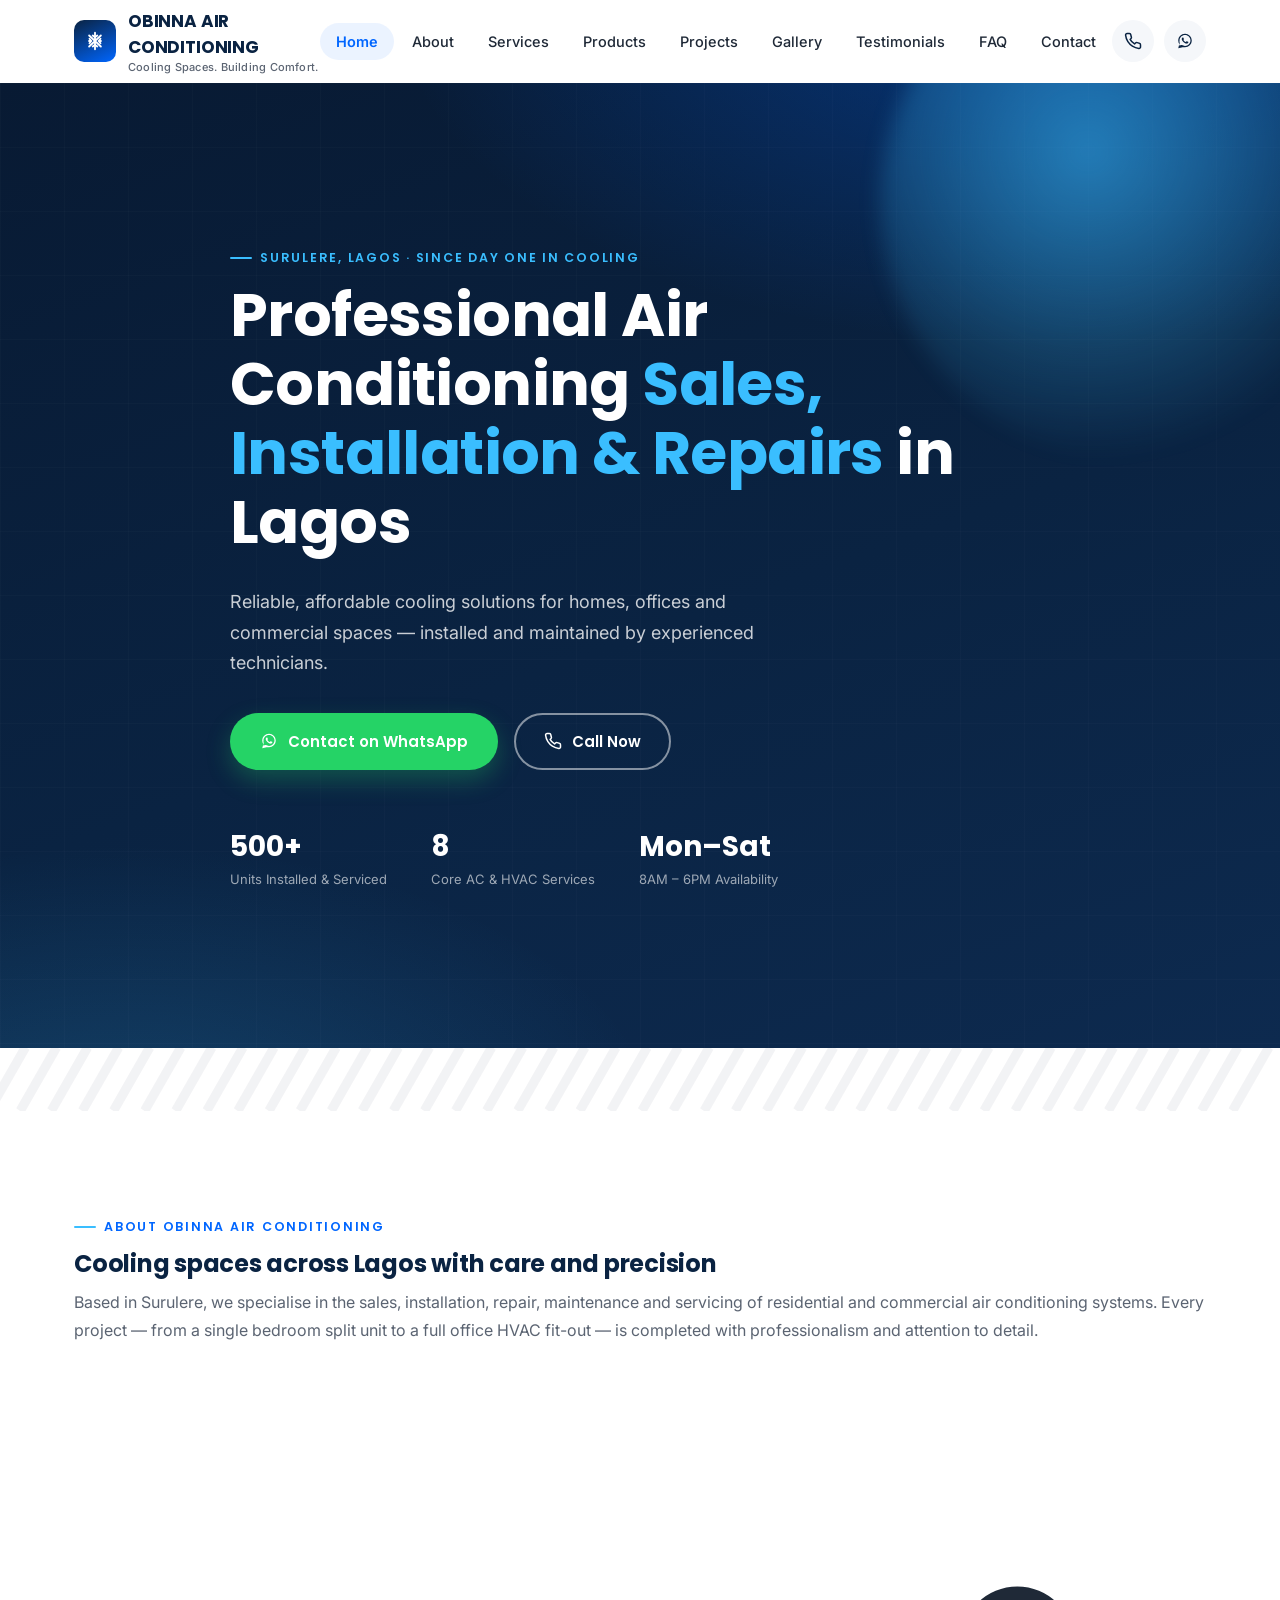
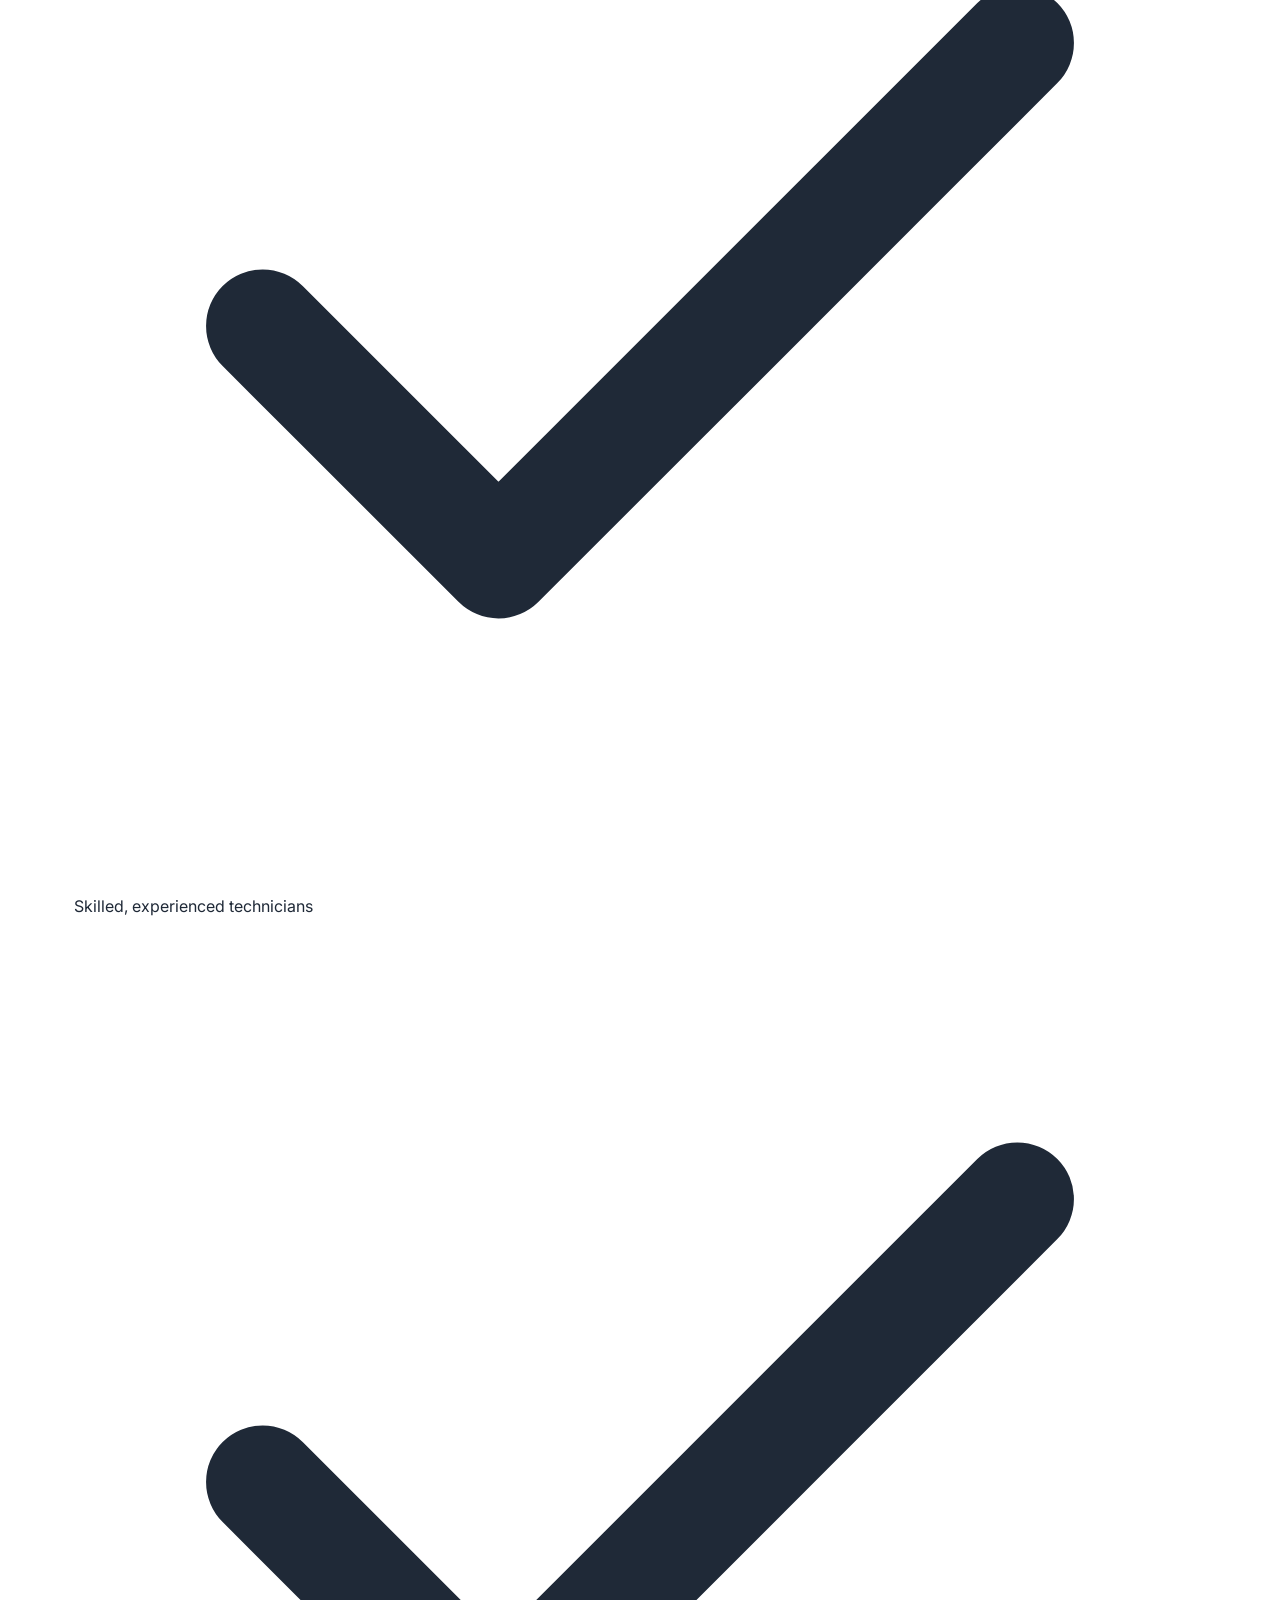
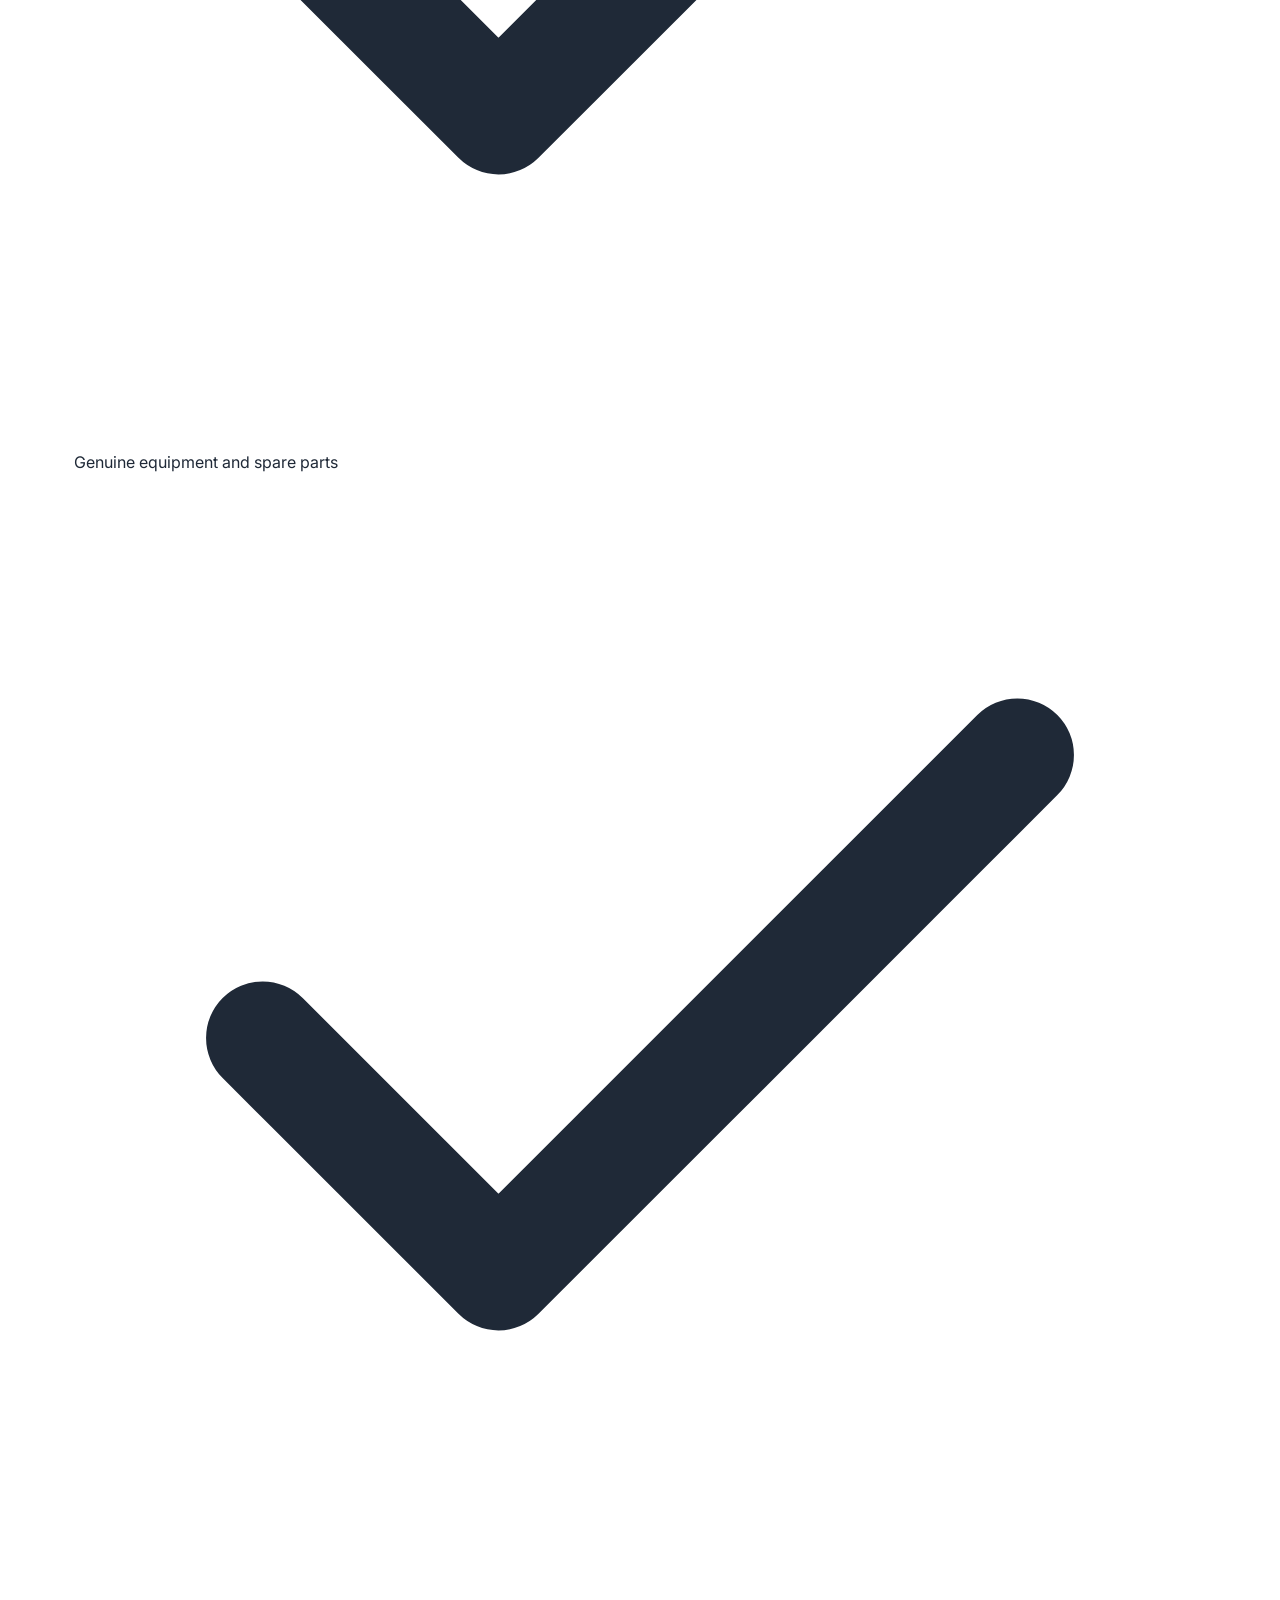
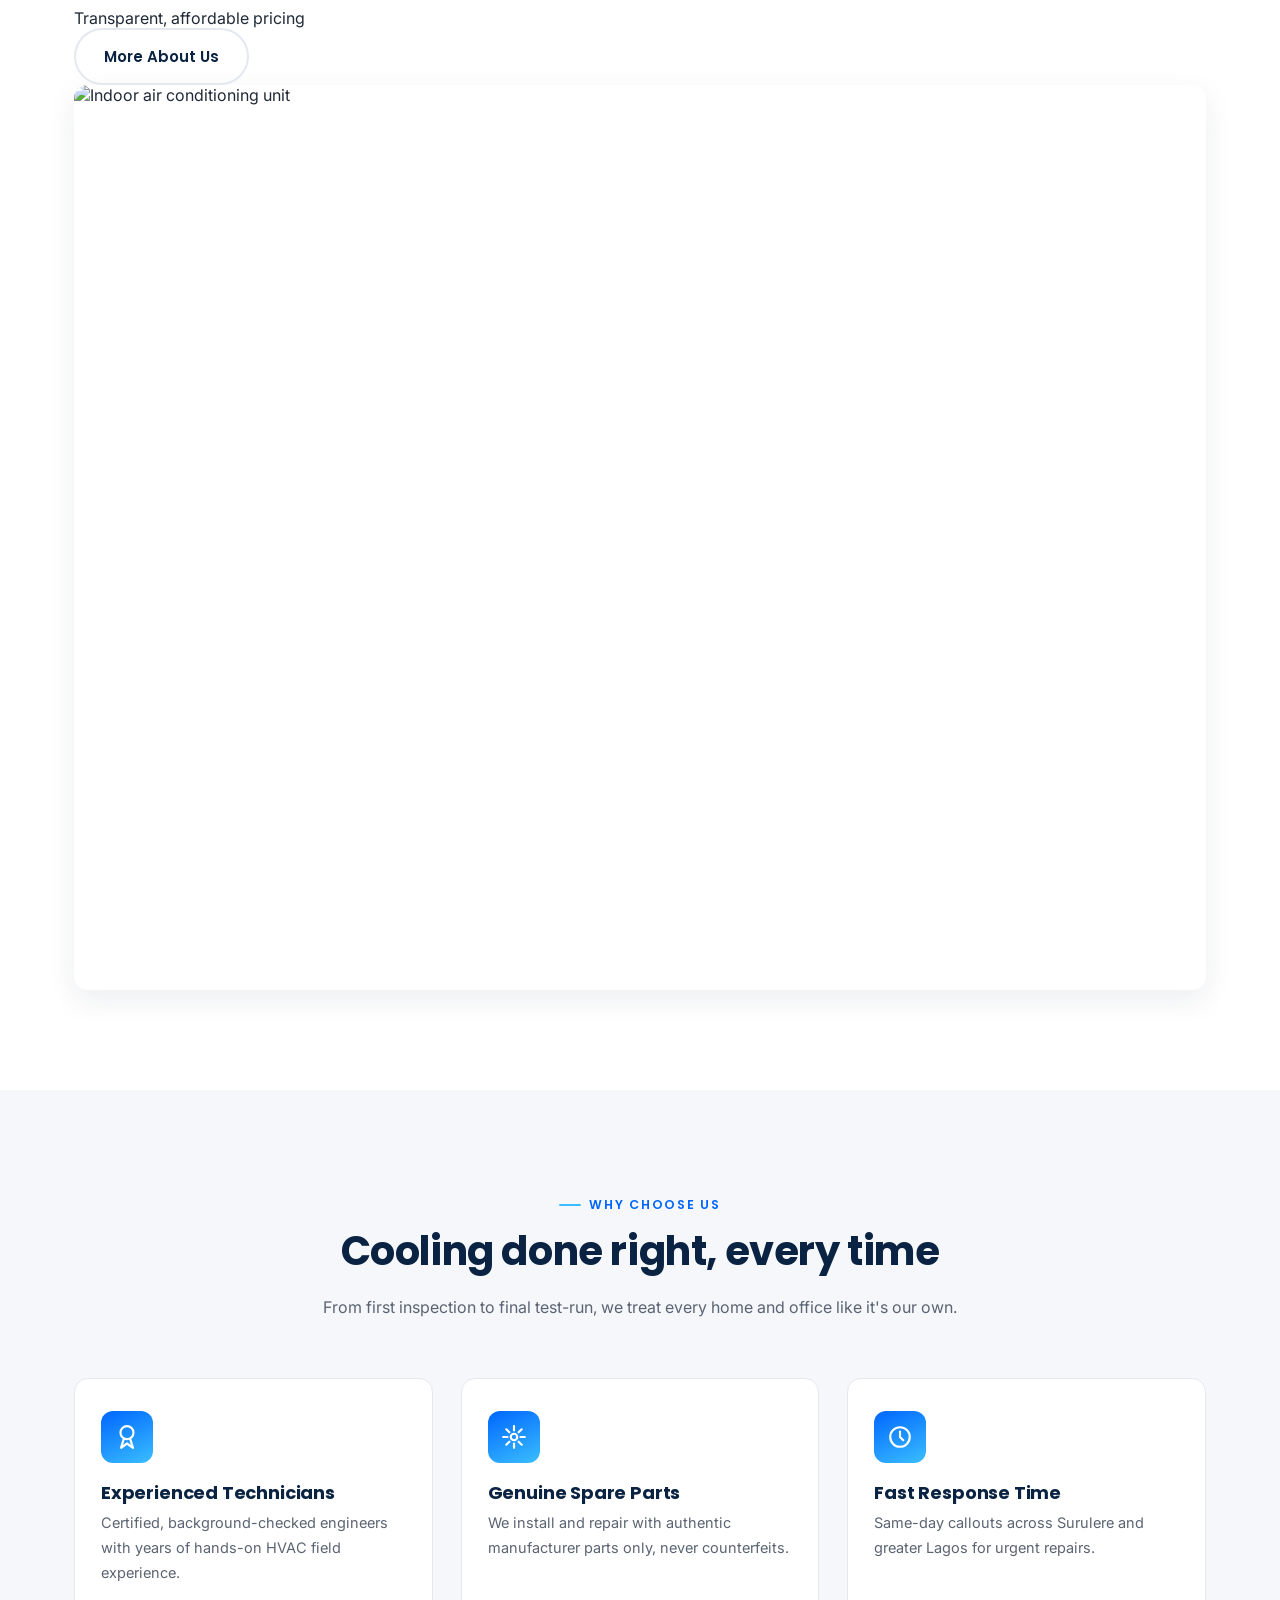
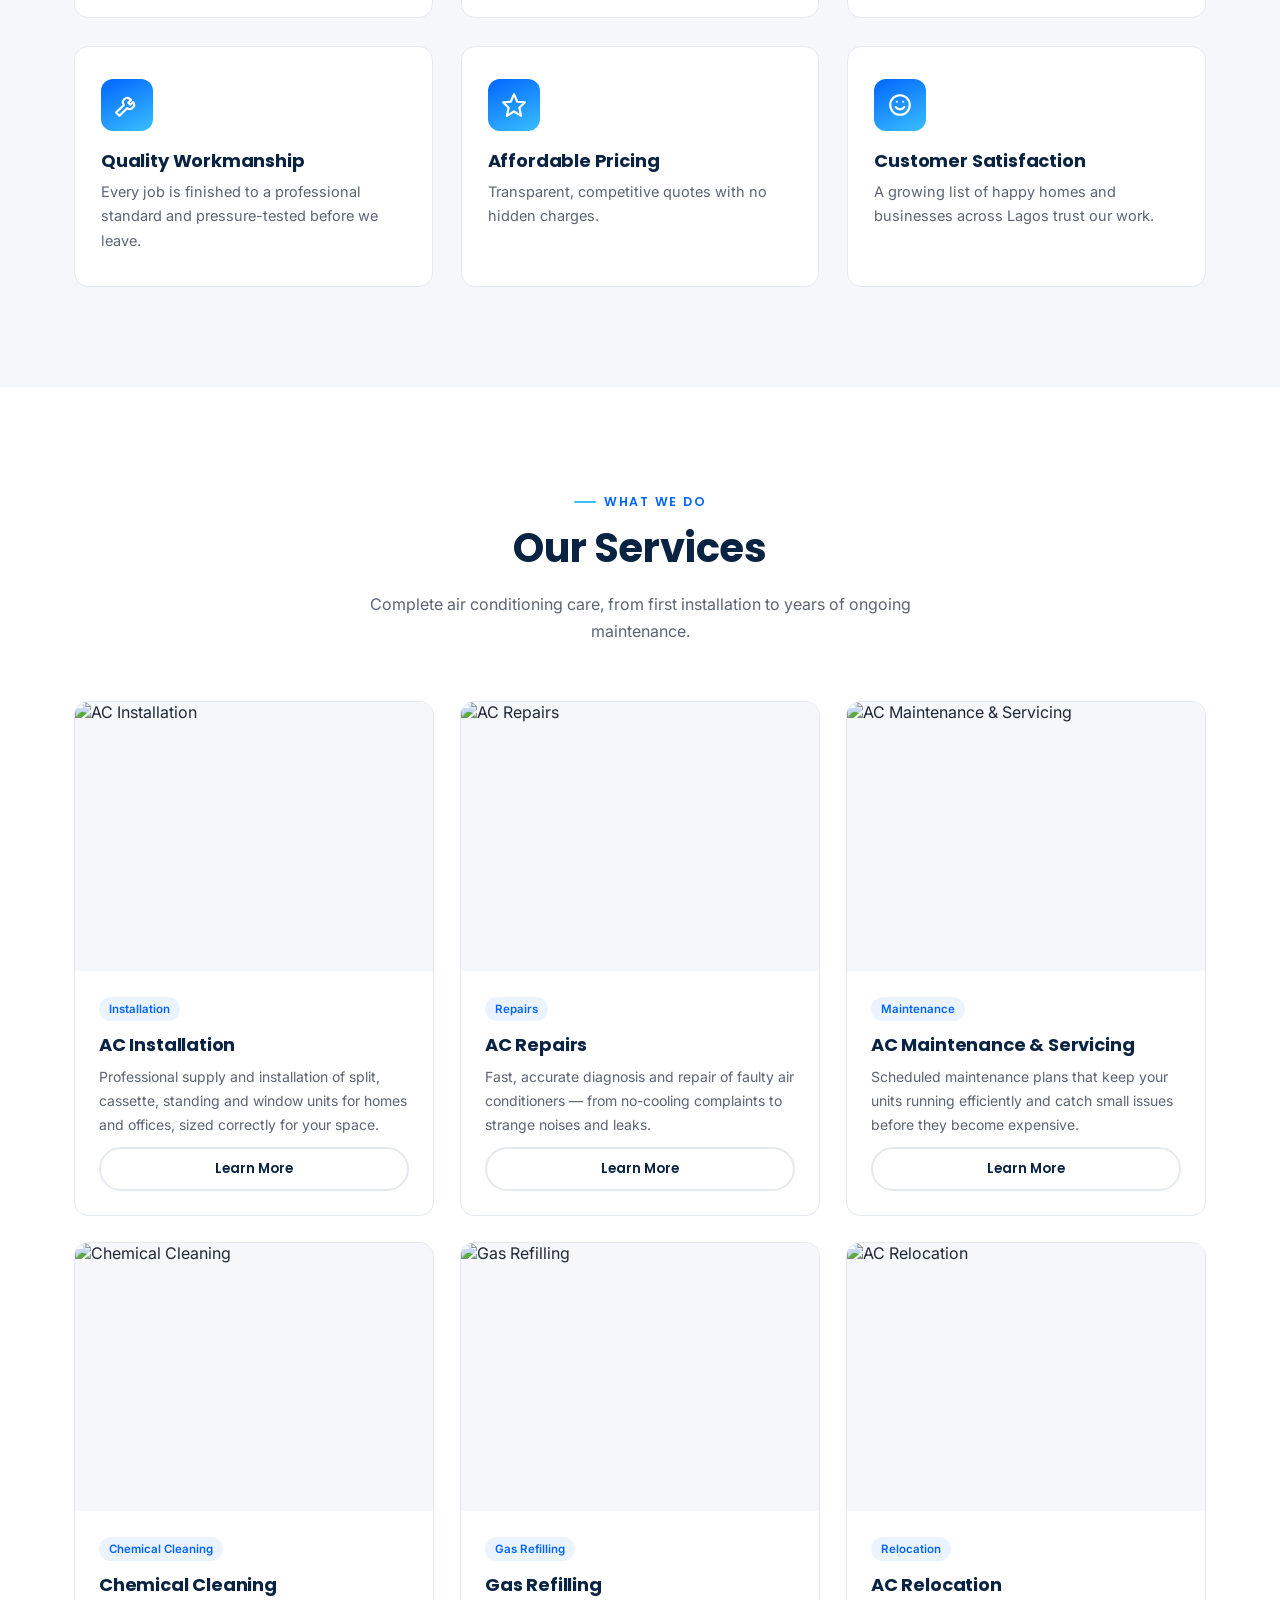
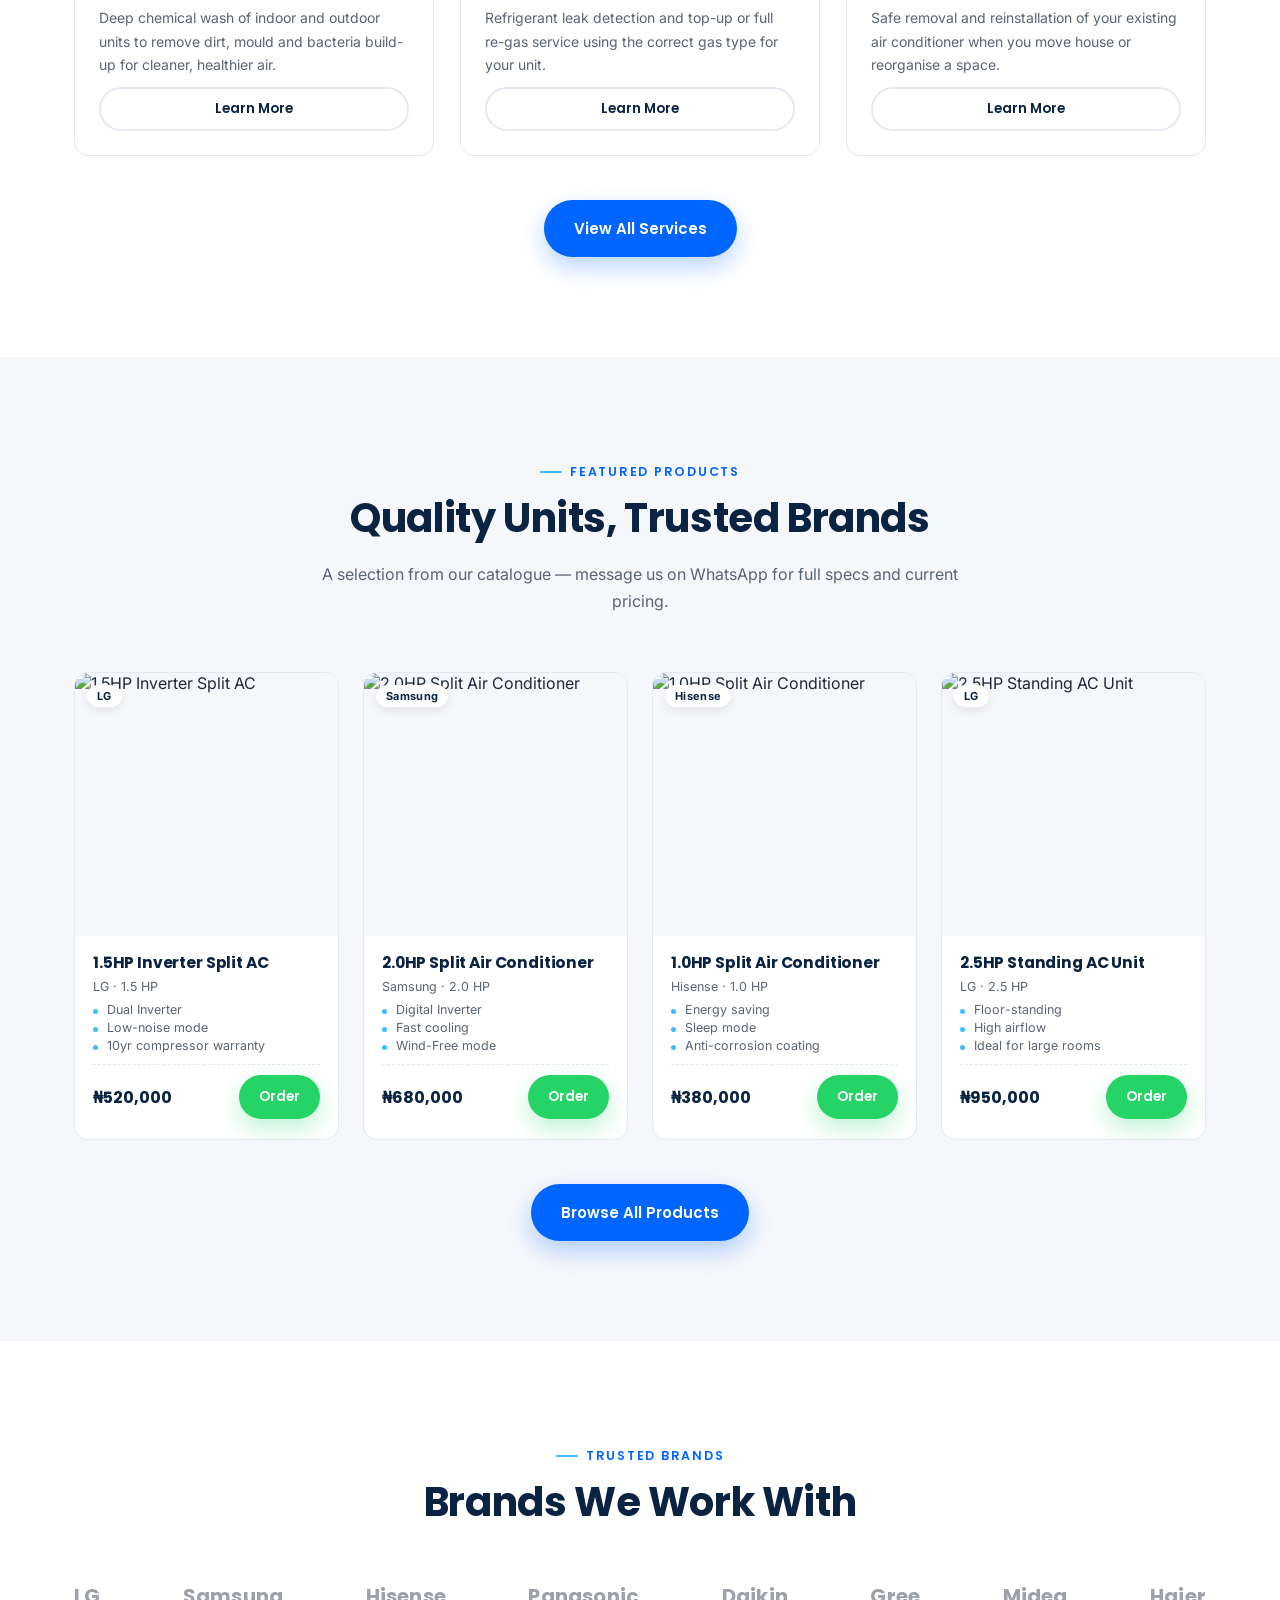
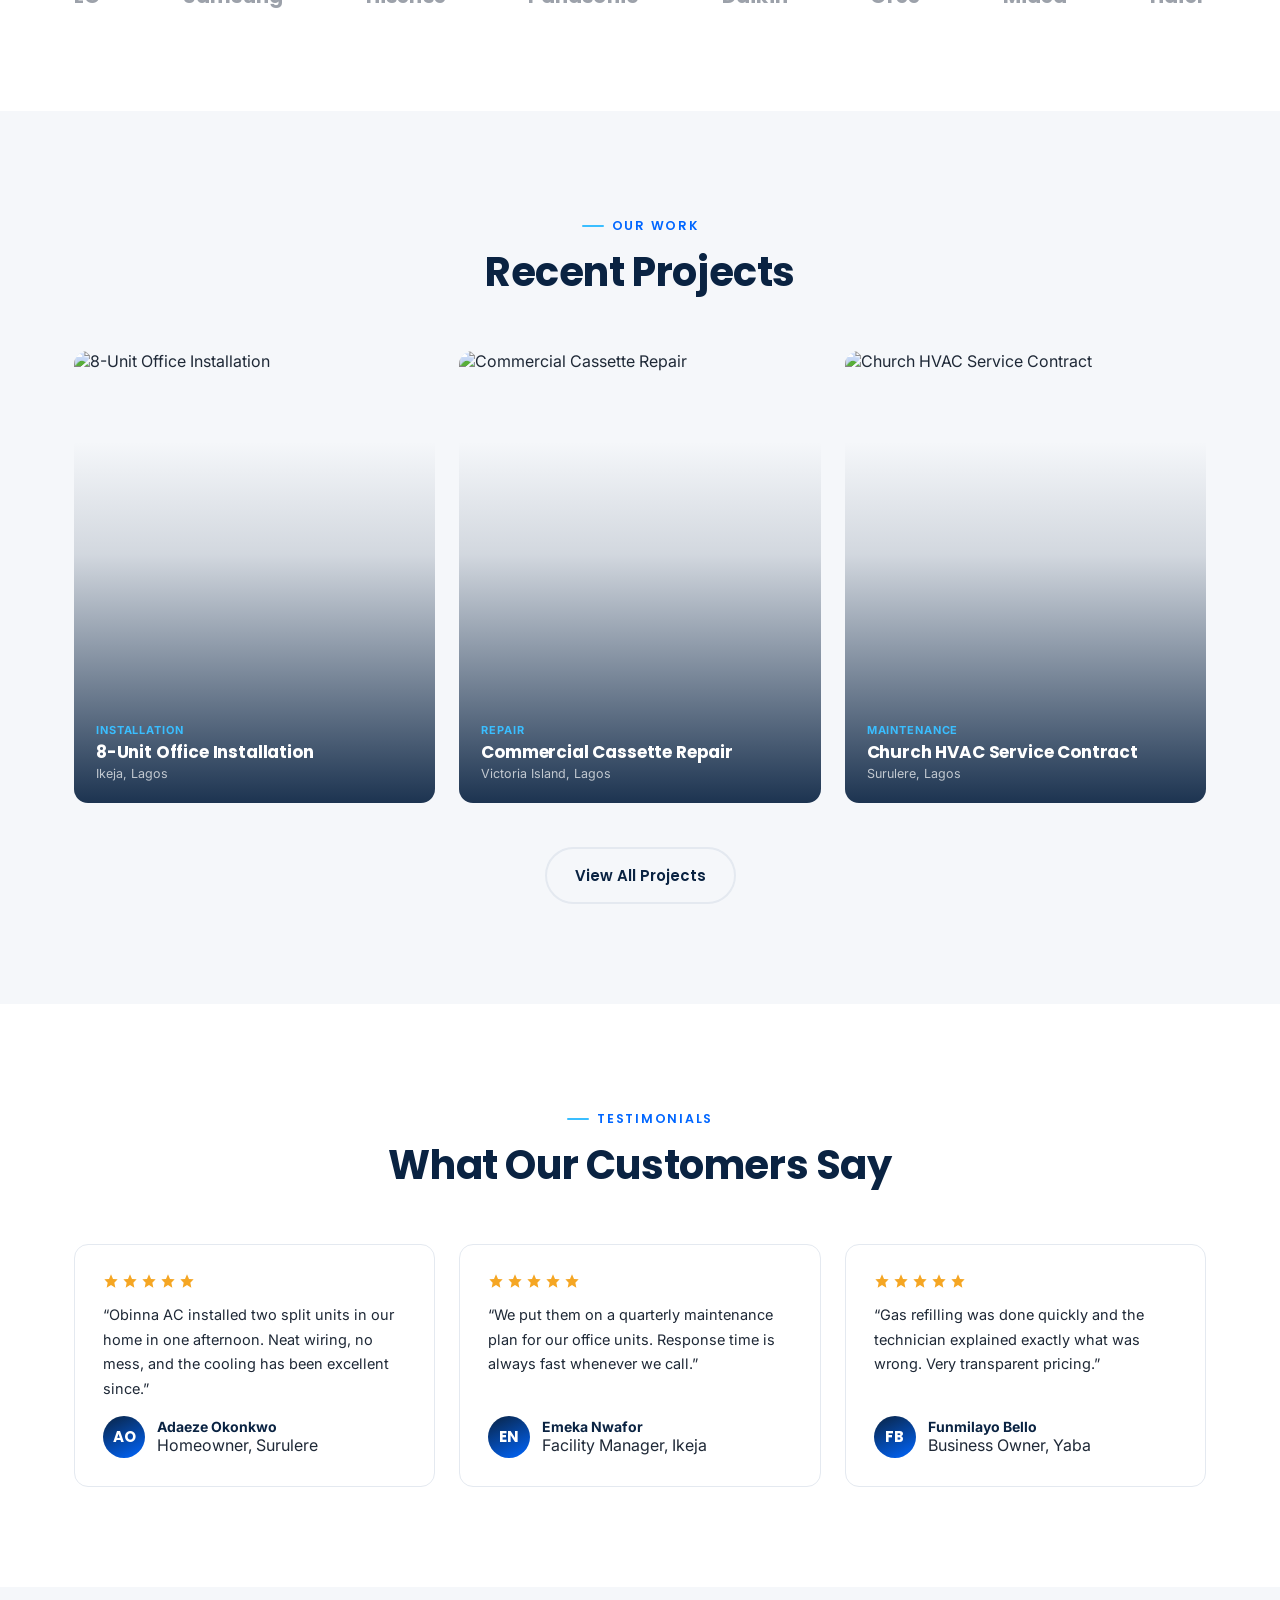
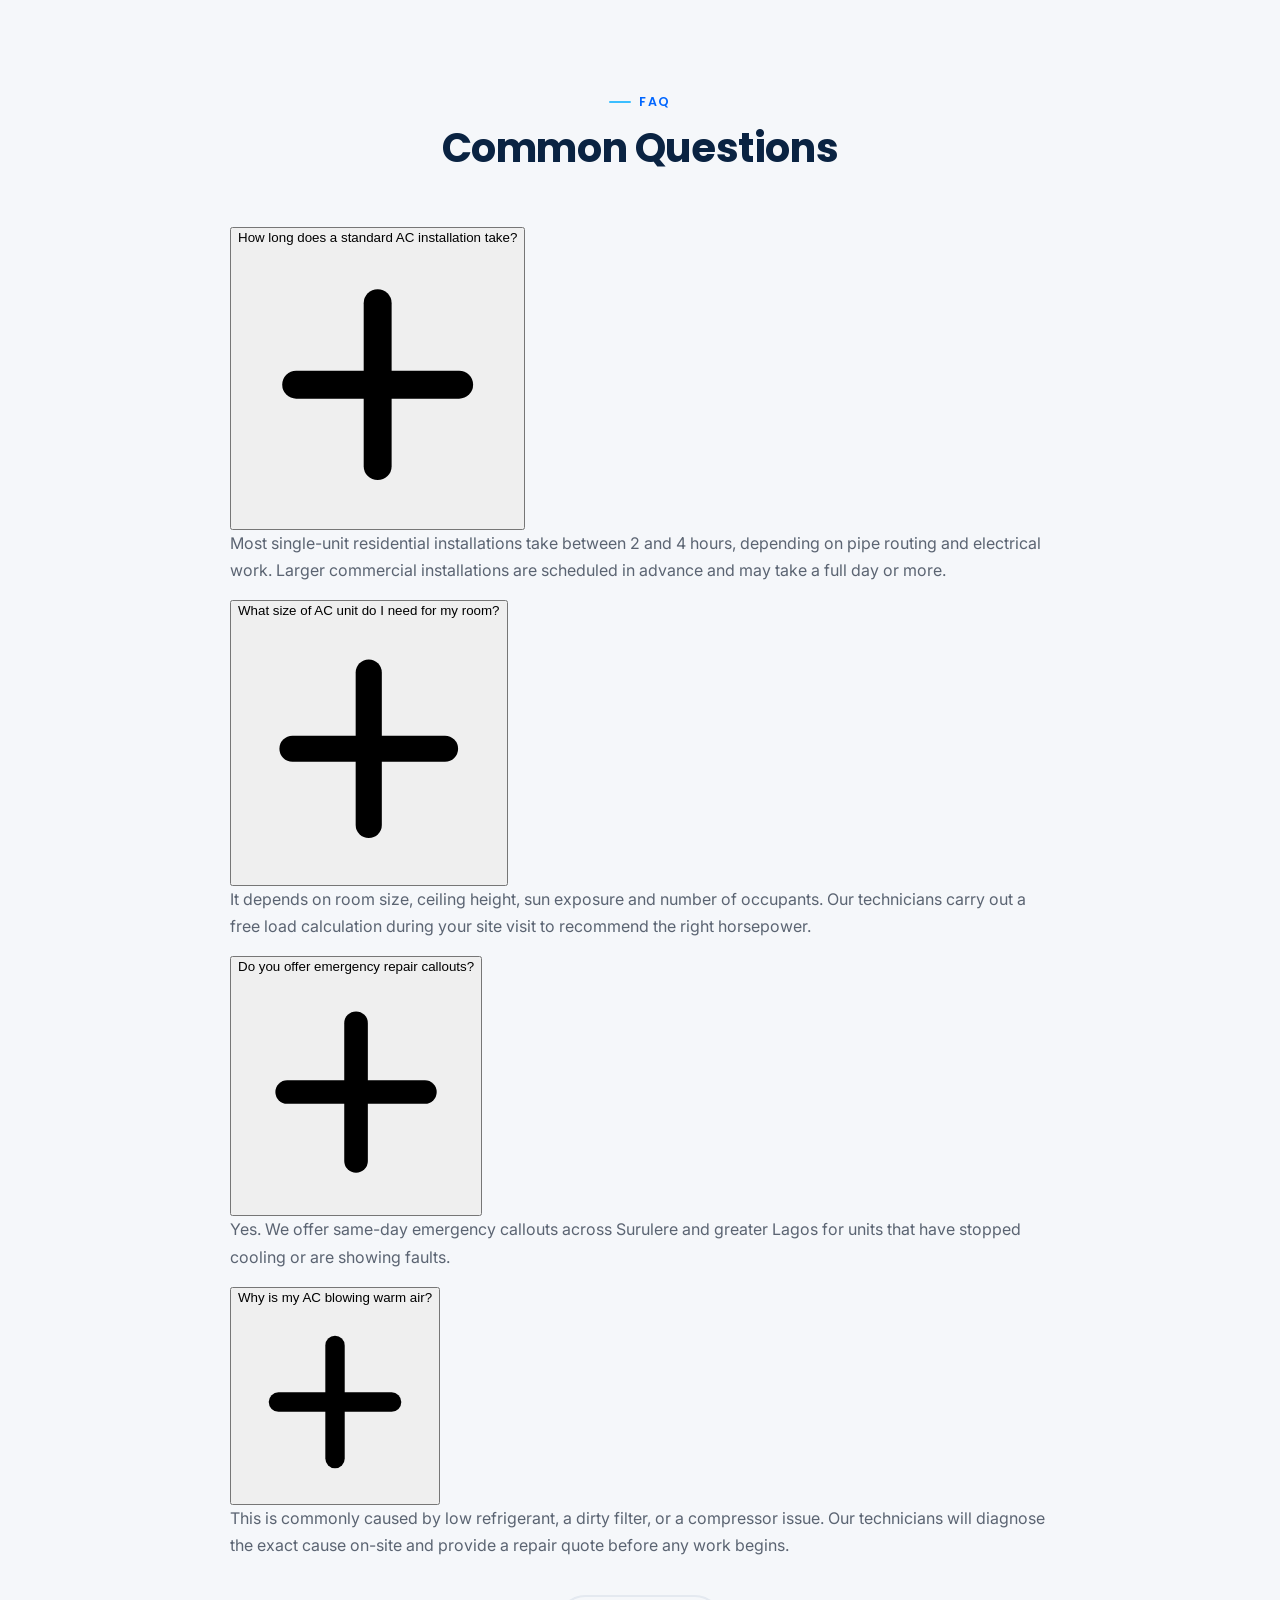
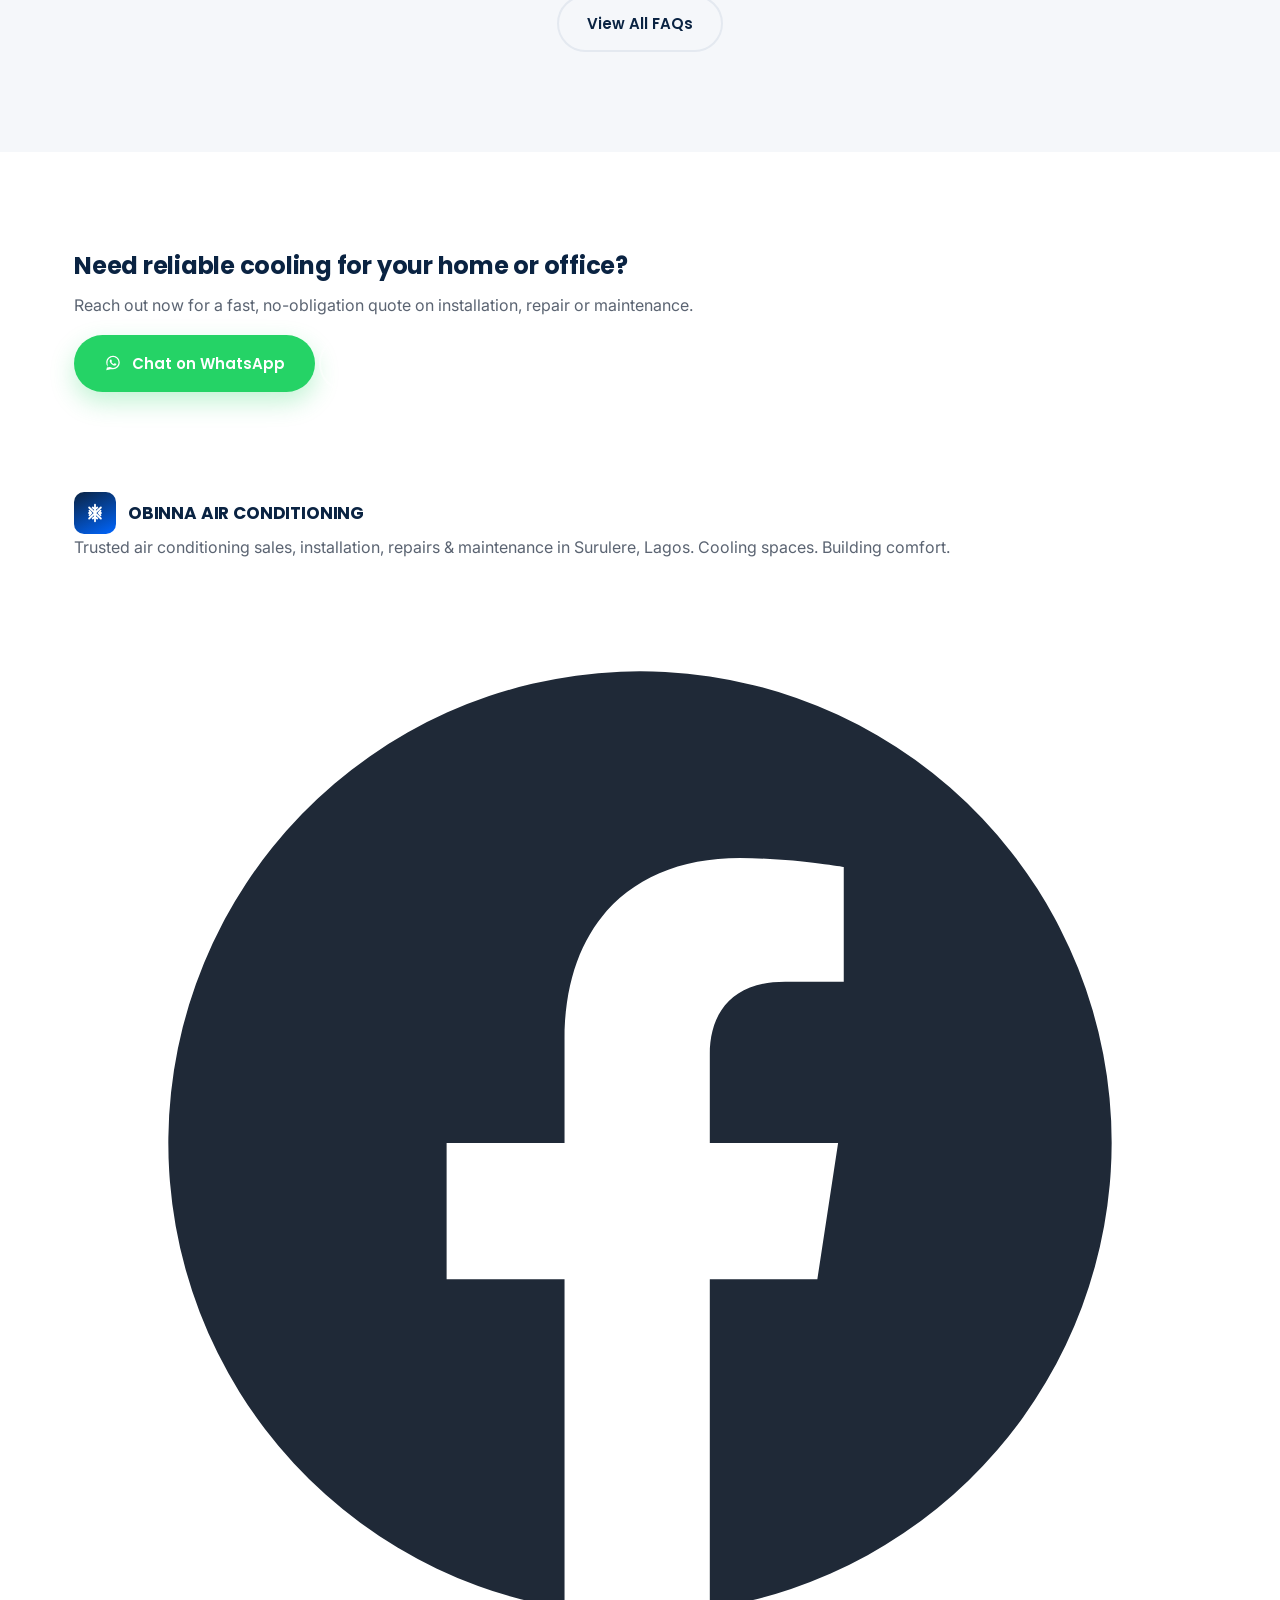
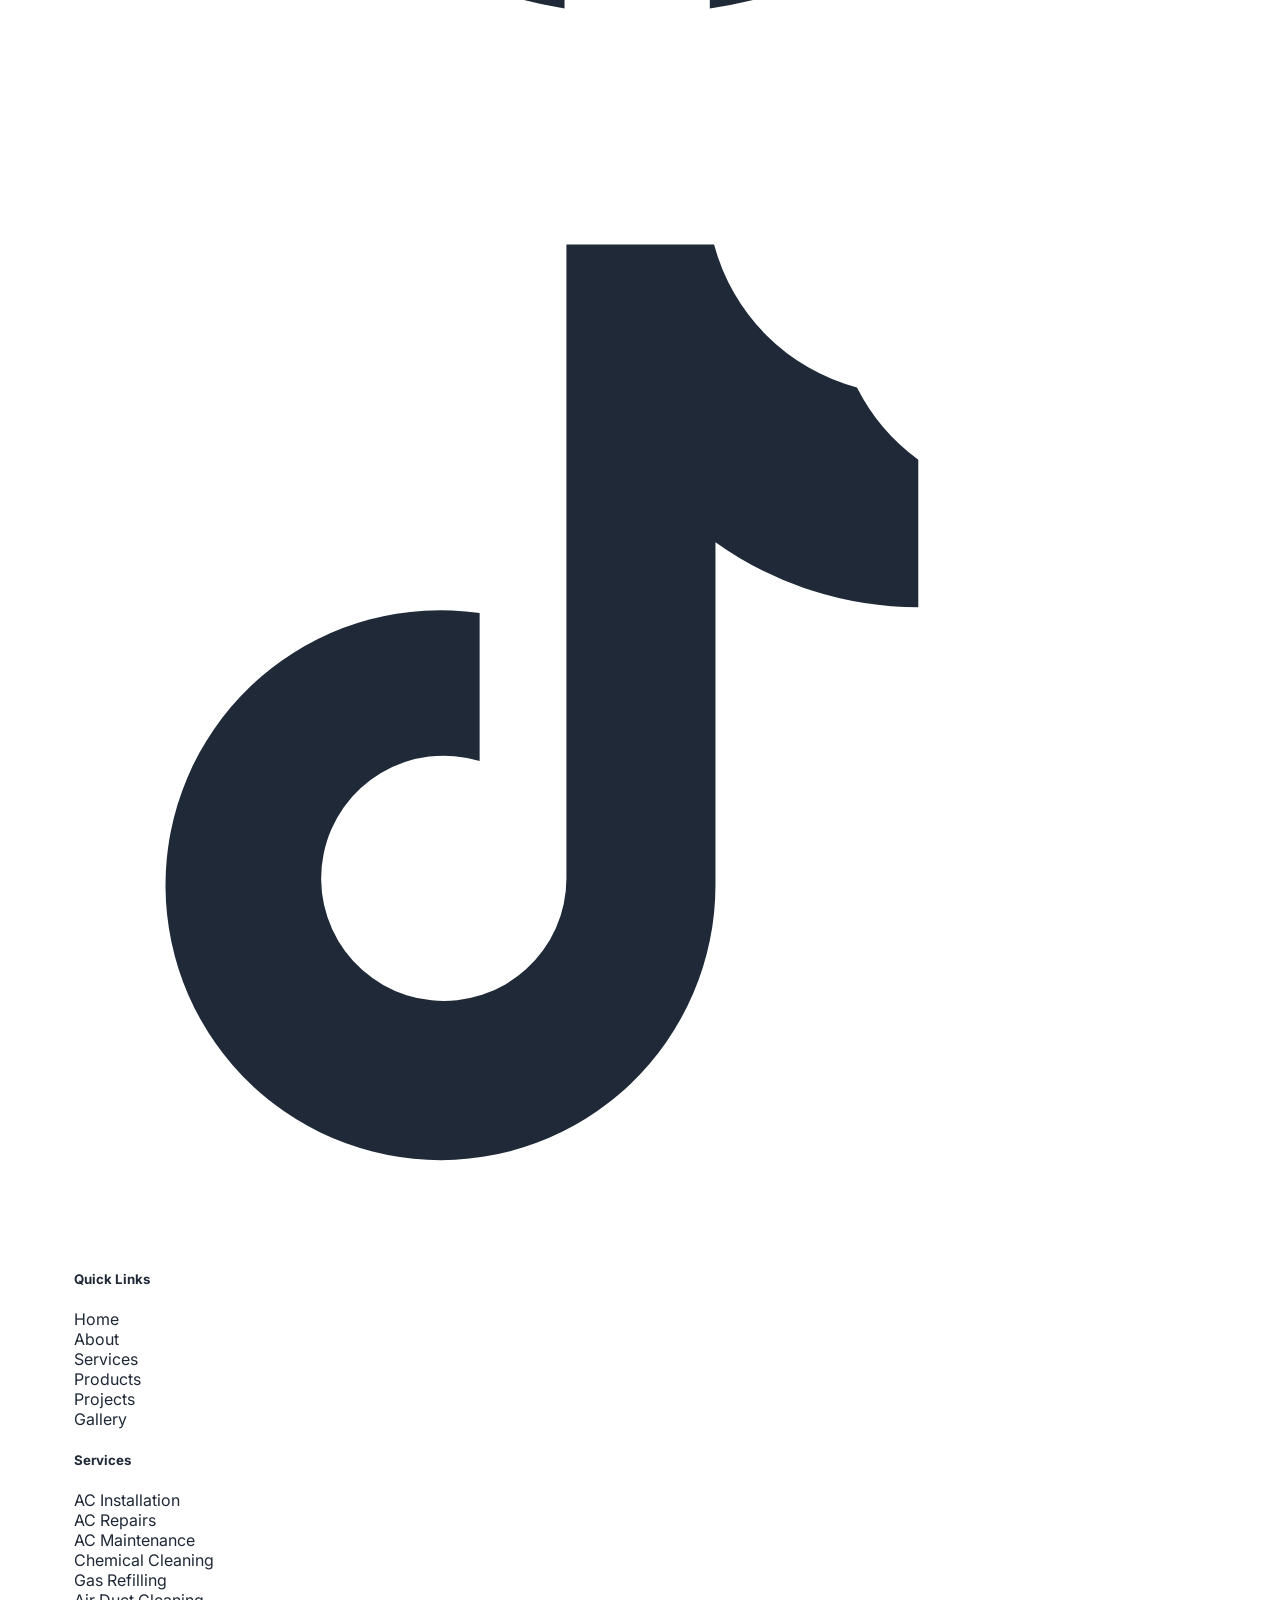
==== commit ccd975f5: "Add files via upload" ====
--- a/index.html
+++ b/index.html
@@ -362,9 +362,8 @@
         <a href="index.html" class="brand"><span class="brand-mark"><svg viewBox="0 0 24 24" fill="none" stroke="currentColor" stroke-width="2" stroke-linecap="round" stroke-linejoin="round"><path d="M12 3v18M5.6 6l12.8 12M5.6 18 18.4 6"/><path d="M12 8 9.5 6M12 8l2.5-2M12 16l-2.5 2M12 16l2.5 2M8 12H5.5M8 12 6 9.5M8 12 6 14.5M16 12h2.5M16 12l2-2.5M16 12l2 2.5"/></svg></span><span>OBINNA AIR CONDITIONING</span></a>
         <p>Trusted air conditioning sales, installation, repairs &amp; maintenance in Surulere, Lagos. Cooling spaces. Building comfort.</p>
         <div class="footer-social">
-          <a href="#" aria-label="Facebook"><svg viewBox="0 0 24 24" fill="currentColor"><path d="M22 12a10 10 0 1 0-11.6 9.87v-6.98H7.9V12h2.5V9.8c0-2.47 1.47-3.84 3.72-3.84 1.08 0 2.2.19 2.2.19v2.43h-1.24c-1.22 0-1.6.76-1.6 1.54V12h2.72l-.44 2.89h-2.28v6.98A10 10 0 0 0 22 12Z"/></svg></a>
-          <a href="#" aria-label="Instagram"><svg viewBox="0 0 24 24" fill="none" stroke="currentColor" stroke-width="1.8"><rect x="3" y="3" width="18" height="18" rx="5"/><circle cx="12" cy="12" r="4"/><circle cx="17.2" cy="6.8" r="1"/></svg></a>
-          <a href="#" aria-label="X / Twitter"><svg viewBox="0 0 24 24" fill="currentColor"><path d="M18.9 2H22l-7.6 8.7L23.3 22h-7l-5.5-7.2L4.5 22H1.4l8.1-9.3L1 2h7.2l5 6.6L18.9 2Zm-1.2 18h1.7L7.4 3.9H5.6L17.7 20Z"/></svg></a>
+          <a href="https://www.facebook.com/share/1DKYE2jTRi/" target="_blank" rel="noopener" aria-label="Facebook"><svg viewBox="0 0 24 24" fill="currentColor"><path d="M22 12a10 10 0 1 0-11.6 9.87v-6.98H7.9V12h2.5V9.8c0-2.47 1.47-3.84 3.72-3.84 1.08 0 2.2.19 2.2.19v2.43h-1.24c-1.22 0-1.6.76-1.6 1.54V12h2.72l-.44 2.89h-2.28v6.98A10 10 0 0 0 22 12Z"/></svg></a>
+          <a href="https://www.tiktok.com/@juniorobinnajetu4real" target="_blank" rel="noopener" aria-label="TikTok"><svg viewBox="0 0 24 24" fill="currentColor"><path d="M16.6 5.82a4.28 4.28 0 0 1-3.03-3.03h-3.13v13.44a2.6 2.6 0 1 1-1.84-2.49V10.6a5.83 5.83 0 1 0 5 5.77V9.1a7.4 7.4 0 0 0 4.3 1.38V7.35a4.26 4.26 0 0 1-1.3-1.53Z"/></svg></a>
         </div>
       </div>
       <div>
@@ -414,4 +413,4 @@
 <script src="https://unpkg.com/lucide@latest/dist/umd/lucide.min.js" defer></script>
 <script src="script.js" defer></script>
 </body>
-</html>
+</html>
